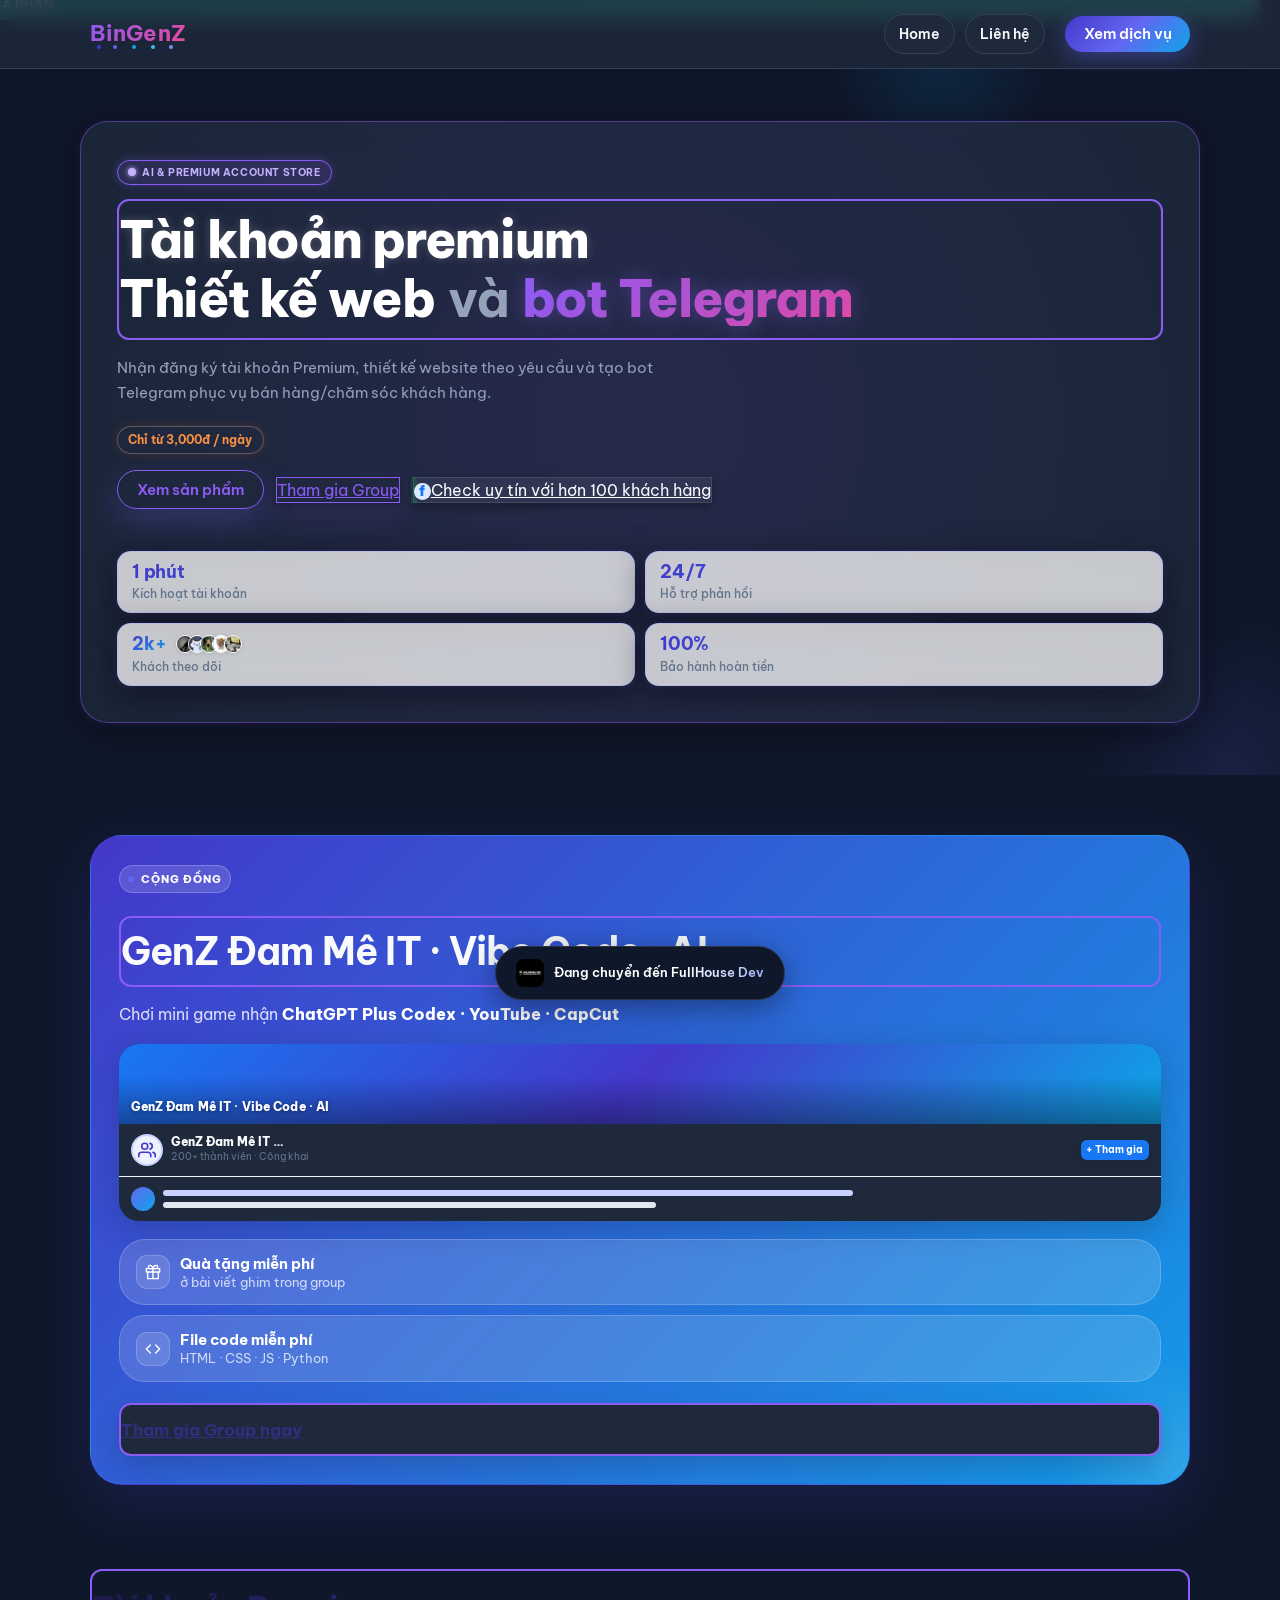
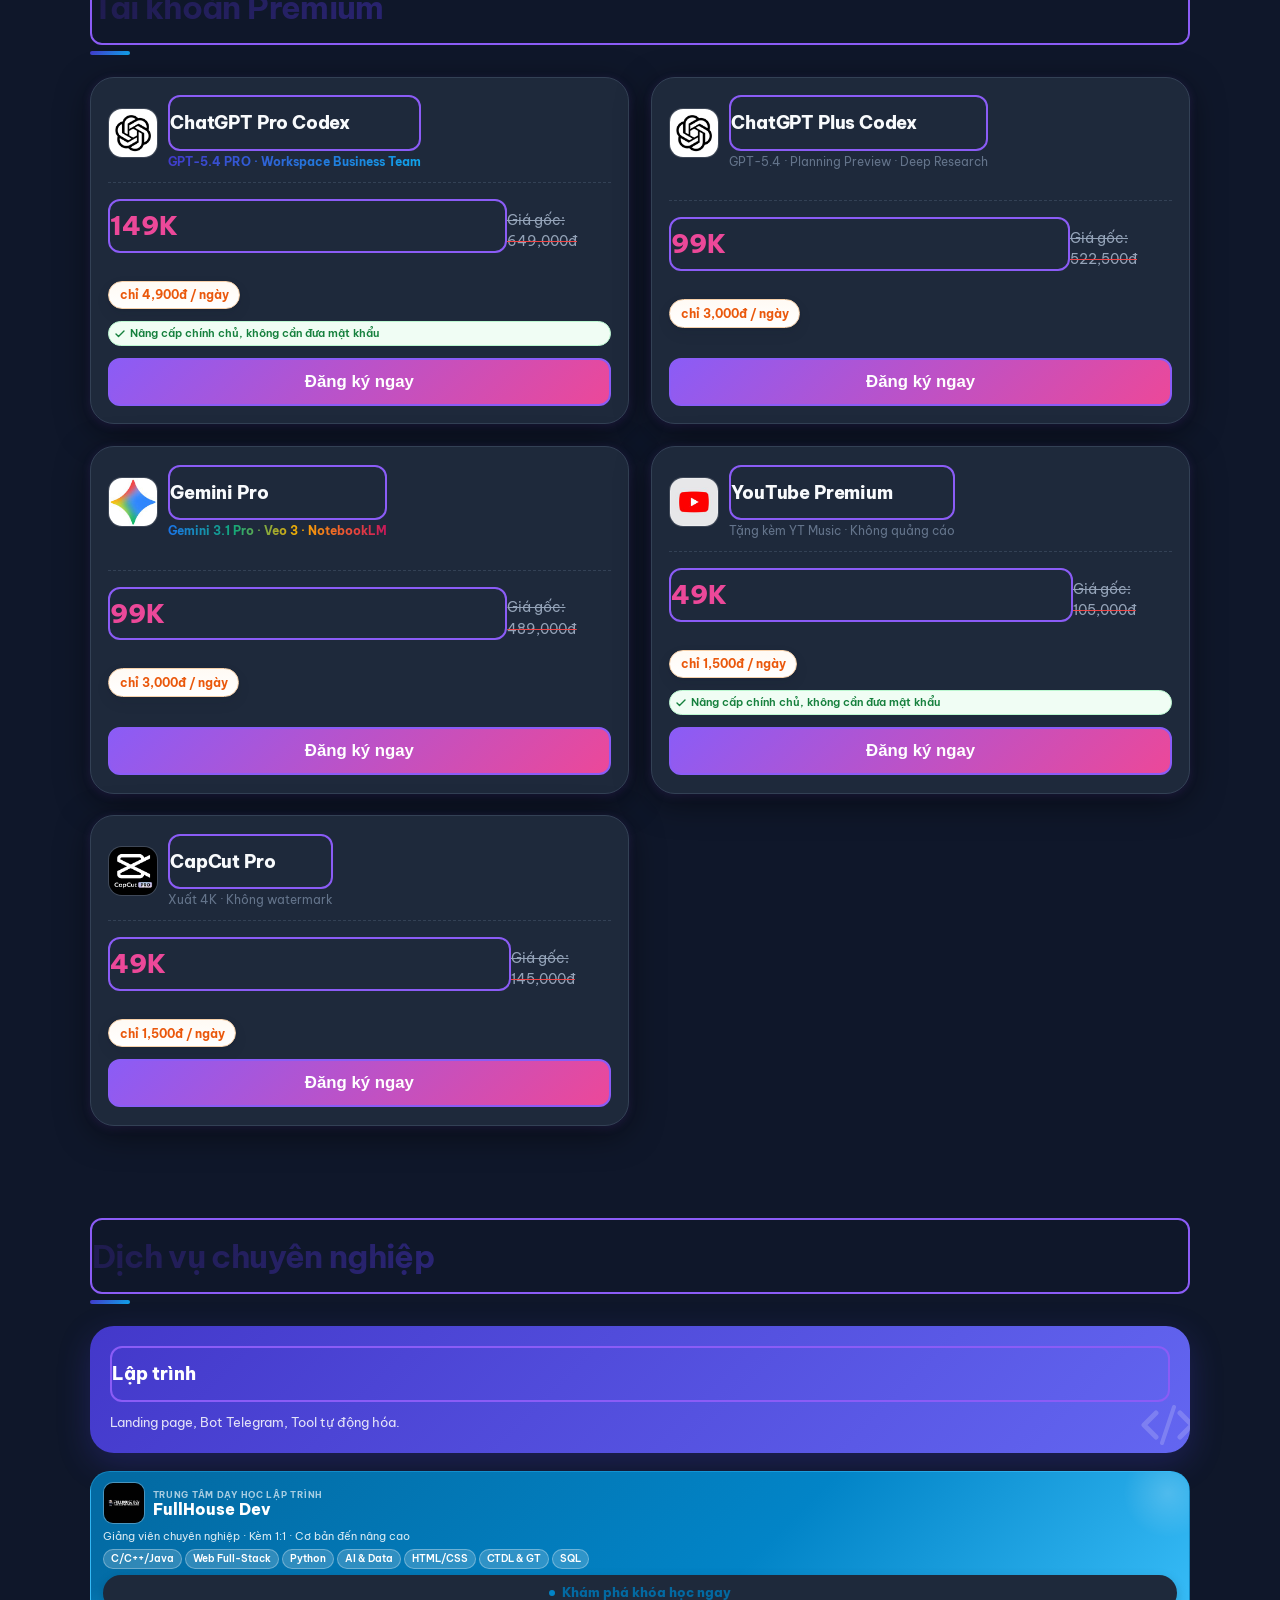
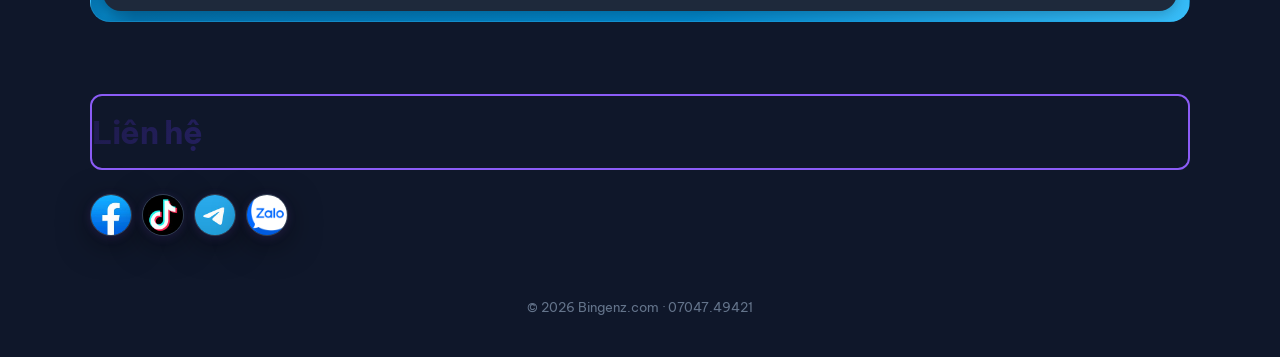
==== website pro higlen.html @ 1b565476 "feat: add bingenz.com 1:1 clone and pro redesign This commit adds two files: 1. index.html: A 1:1 st" ====
<!DOCTYPE html>
<html lang="vi">
<head>
  <meta charset="UTF-8">
  <script>!function(){var u=new URL(location.href);['utm_source','utm_medium','utm_campaign','utm_term','utm_content'].forEach(function(p){u.searchParams.delete(p)});if(u.href!==location.href)history.replaceState(null,'',u)}();</script>
  <meta name="viewport" content="width=device-width, initial-scale=1.0, interactive-widget=resizes-visual">
    <title>BinGenZ · AI &amp; PREMIUM ACCOUNT</title><meta property="og:type" content="website"><meta property="og:url" content="https://bingenz.com"><meta property="og:title" content="BinGenZ · AI &amp; PREMIUM ACCOUNT"><meta property="og:description" content="Đăng ký tài khoản Premium (ChatGPT Plus, Gemini Pro, YouTube Premium, CapCut Pro). Cung cấp thiết kế website chuyên nghiệp, tối ưu chi phí."><meta property="og:locale" content="vi_VN"><meta name="twitter:card" content="summary_large_image"><meta name="twitter:title" content="BinGenZ · AI &amp; PREMIUM ACCOUNT"><meta name="twitter:description" content="Đăng ký tài khoản Premium (ChatGPT Plus, Gemini Pro, YouTube Premium, CapCut Pro). Cung cấp thiết kế website chuyên nghiệp, tối ưu chi phí."><meta name="description" content="Đăng ký tài khoản Premium (ChatGPT Plus, Gemini Pro, YouTube Premium, CapCut Pro). Cung cấp thiết kế website chuyên nghiệp, tối ưu chi phí.">
<!-- Share metadata is injected from share-meta.js during build and in middleware. -->
  <link rel="preconnect" href="https://fonts.googleapis.com">
  <link rel="preconnect" href="https://fonts.gstatic.com" crossorigin>
  <link href="https://fonts.googleapis.com/css2?family=Be+Vietnam+Pro:wght@400;500;600;700;800&display=swap" rel="stylesheet">
  <style>
        :root {
      --bg: #0f172a;
      --panel: #1e293b;
      --line: #334155;
      --text: #f8fafc;
      --muted: #94a3b8;
      --brand: #8b5cf6;
      --brand-2: #ec4899;
      --ok: #10b981;
      --danger: #ef4444;
      --shadow: 0 8px 32px rgba(0, 0, 0, 0.5), 0 2px 8px rgba(139, 92, 246, 0.2);
      --glow: 0 0 20px rgba(139, 92, 246, 0.4);
    }

    * { box-sizing: border-box; }
    html, body { margin: 0; padding: 0; }
    html {
      /* Scale tỉ lệ thuần: 16px tại 430px, co đều theo viewport, giữ tối đa 16px desktop */
      font-size: min(3.72vw, 16px);
      scroll-behavior: smooth;
      scroll-padding-top: 84px;
    }
    body {
      font-family: "Be Vietnam Pro", sans-serif;
      color: var(--text);
      background: var(--bg);
      line-height: 1.5;
    }
    h1, h2, h3, .price, .badge, .cta { display: block; width: 100%; padding: 12px 0; background: transparent; color: var(--text); border: 2px solid var(--brand); border-radius: 12px; font-weight: 700; font-size: 1.05rem; cursor: pointer; transition: all 0.3s ease; overflow: hidden; position: relative; z-index: 1; }

    .container { width: min(1120px, 86vw); margin: 0 auto; }
    .topbar {
      position: sticky; top: 0; z-index: 30;
      background: rgba(30, 41, 59, 0.85);
      border-bottom: 1px solid var(--line);
      backdrop-filter: blur(10px);
      box-shadow: 0 8px 22px rgba(15, 23, 42, 0.08);
    }
    .topbar-inner {
      height: 68px; display: flex; align-items: center; justify-content: space-between; gap: 16px;
    }
    .logo { font-size: 1.4rem; font-weight: 700; letter-spacing: 0.01em; }
    .logo span {
      background: linear-gradient(135deg, var(--brand), var(--brand-2));
      -webkit-background-clip: text;
      -webkit-text-fill-color: transparent;
      background-clip: text;
    }
    .logo-sub {
      background: linear-gradient(135deg, var(--brand), var(--brand-2));
      -webkit-background-clip: text;
      -webkit-text-fill-color: transparent;
      background-clip: text;
      font-weight: 700;
    }
    @keyframes floatUp {
      0%   { transform: translateY(0) scale(1); opacity: 0.8; }
      100% { transform: translateY(-32px) scale(0.2); opacity: 0; }
    }
    .logo-wrap { position: relative; display: inline-block; }
    .logo-particle {
      position: absolute; bottom: 2px;
      width: 4px; height: 4px; border-radius: 50%;
      pointer-events: none;
      animation: floatUp 2s ease-out infinite;
    }
    .lp1 { background: #4338ca; left: 8%;  animation-delay: 0s;    animation-duration: 2.1s; }
    .lp2 { background: #6366f1; left: 24%; animation-delay: 0.45s; animation-duration: 1.8s; }
    .lp3 { background: #0ea5e9; left: 44%; animation-delay: 0.9s;  animation-duration: 2.3s; }
    .lp4 { background: #38bdf8; left: 64%; animation-delay: 0.2s;  animation-duration: 1.9s; }
    .lp5 { background: #818cf8; left: 82%; animation-delay: 1.2s;  animation-duration: 2.0s; }
    .top-actions { display: flex; align-items: center; gap: 10px; flex-wrap: wrap; }
    .chip {
      border: 1px solid var(--line);
      background: var(--panel);
      color: var(--text);
      border-radius: 999px;
      font-size: 0.875em;
      padding: 0.625em 1em;
      text-decoration: none;
      font-weight: 600;
    }
    .chip.primary {
      display: inline-flex;
      align-items: center;
      justify-content: center;
      border: 0;
      background: linear-gradient(135deg, #4338ca 0%, #6366f1 50%, #0ea5e9 100%);
      background-clip: padding-box;
      color: #fff;
      padding: 0.625em 1.25em;
      font-size: 0.94em;
      line-height: 1.2;
      appearance: none;
      -webkit-appearance: none;
      overflow: hidden;
      box-shadow: 0 6px 20px rgba(99,102,241,0.38);
      transition: transform 0.15s, box-shadow 0.15s, filter 0.15s;
    }
    .chip.primary:hover {
      transform: translateY(-2px);
      box-shadow: 0 10px 28px rgba(99,102,241,0.48);
      filter: brightness(1.07);
    }
    .chip.primary:active { transform: translateY(0); }

    .hero {
      padding: 0 0 24px;
    }
    .hero-box {
      position: relative;
      overflow: hidden;
      width: 100vw;
      margin-left: calc(50% - 50vw);
      background: transparent;
      padding: clamp(28px, 5vw, 52px) clamp(18px, 5vw, 34px);
    }
    .hero-box::before,
    .hero-box::after {
      content: "";
      position: absolute;
      border-radius: 999px;
      pointer-events: none;
    }
    .hero-box::before {
      width: 280px;
      height: 280px;
      right: -90px;
      bottom: -130px;
      background: radial-gradient(circle, rgba(99, 102, 241, 0.12) 0%, rgba(99, 102, 241, 0) 72%);
    }
    .hero-box::after {
      width: 220px;
      height: 220px;
      right: 18%;
      top: -120px;
      background: radial-gradient(circle, rgba(14, 165, 233, 0.13) 0%, rgba(14, 165, 233, 0) 72%);
    }
    .hero-box > div {
      position: relative;
      z-index: 1;
      max-width: min(1120px, 92vw);
      margin: 0 auto;
    }
    .kicker { display: inline-flex; align-items: center; gap: 6px; background: rgba(139, 92, 246, 0.15); border: 1px solid var(--brand); color: #c4b5fd; border-radius: 999px; padding: 4px 10px; font-size: 0.625em; font-weight: 700; letter-spacing: 0.06em; text-transform: uppercase; margin-bottom: 14px; box-shadow: 0 0 10px rgba(139,92,246,0.3); }
    .kicker-dot { width: 8px; height: 8px; border-radius: 50%; background: #c4b5fd; flex-shrink: 0; box-shadow: 0 0 5px #c4b5fd; }
    .title {
      margin: 0 0 16px;
      font-size: clamp(2rem, 6vw, 3.2rem);
      line-height: 1.05;
      letter-spacing: -0.025em;
      display: grid;
      gap: 0.12em;
    }
    .title-main { display: inline-flex; align-items: baseline; flex-wrap: wrap; gap: 0.26em; color: #fff; font-weight: 800; text-shadow: 0 0 10px rgba(255,255,255,0.2); }
    .title-sub { display: inline-flex; align-items: baseline; flex-wrap: wrap; gap: 0.26em; font-weight: 800; color: #fff; }
    .title-and { color: var(--muted); font-weight: 700; }
    .title .accent { display: inline-block; font-weight: 800; background: linear-gradient(135deg, var(--brand), var(--brand-2)); -webkit-background-clip: text; -webkit-text-fill-color: transparent; background-clip: text; text-shadow: var(--glow); }
    .hero p {
      margin: 0 0 20px;
      color: var(--muted);
      max-width: 58ch;
      font-size: 0.94em;
      line-height: 1.65;
    }
    .hero-pill { margin-bottom: 16px; width: fit-content; border-radius: 999px; border: 1px solid rgba(246, 208, 169, 0.3); background: rgba(30, 41, 59, 0.6); color: #fb923c; padding: 0.4em 0.9em; font-weight: 700; font-size: 0.72em; display: inline-flex; align-items: center; gap: 0.5em; box-shadow: 0 0 10px rgba(234, 88, 12, 0.2); }
    .hero-card { background: rgba(30, 41, 59, 0.82); border: 1px solid rgba(139, 92, 246, 0.45); border-radius: 28px; padding: clamp(24px, 4vw, 36px); backdrop-filter: blur(16px); -webkit-backdrop-filter: blur(16px); box-shadow: var(--shadow); position: relative; overflow: hidden; }

    .hero-cta-row {
      margin-bottom: 2.6em;
      display: flex;
      gap: 0.8em;
      flex-wrap: wrap;
      align-items: center;
    }
    .hero-cta-row .chip.primary,
    .hero-outline-btn { border: 1.5px solid var(--brand); background: rgba(30, 41, 59, 0.5); backdrop-filter: blur(12px); color: var(--brand); cursor: pointer; box-shadow: 0 0.85em 2em rgba(139, 92, 246, 0.12), 0 0.18em 0.42em rgba(0,0,0,0.3); transition: all 0.3s ease; }
    .hero-cta-row .chip.primary {
      box-shadow: 0 0.85em 2em rgba(99,102,241,0.26), 0 0.18em 0.42em rgba(15,23,42,0.1);
    }
    .hero-outline-btn { border: 1.5px solid var(--brand); background: rgba(30, 41, 59, 0.5); backdrop-filter: blur(12px); color: var(--brand); cursor: pointer; box-shadow: 0 0.85em 2em rgba(139, 92, 246, 0.12), 0 0.18em 0.42em rgba(0,0,0,0.3); transition: all 0.3s ease; }
    .hero-outline-btn:hover { background: var(--brand); border-color: var(--brand); color: #fff; transform: translateY(-0.05em); box-shadow: 0 1em 2.2em rgba(139, 92, 246, 0.3), var(--glow); }
    .hero-trust-btn { border: 1px solid rgba(255,255,255,0.1); background: rgba(255,255,255,0.05); color: var(--text); box-shadow: 0 4px 10px rgba(0,0,0,0.3); transition: all 0.3s ease; }
    .hero-trust-btn:hover { transform: translateY(-0.05em); border-color: rgba(255,255,255,0.3); background: rgba(255,255,255,0.1); }
    .hero-trust-dot {
      width: 0.56em;
      height: 0.56em;
      border-radius: 50%;
      background: #16a34a;
      box-shadow: 0 0 0 0.2em rgba(22,163,74,0.2);
      flex-shrink: 0;
      animation: heroTrustDotPulse 1.5s ease-in-out infinite;
    }
    @keyframes heroTrustDotPulse {
      0%,100% { opacity: 1; transform: scale(1); }
      50% { opacity: 0.45; transform: scale(0.72); }
    }
    .hero-trust-fb {
      width: 1.2em;
      height: 1.2em;
      border-radius: 50%;
      background: #dbeafe;
      color: #1877f2;
      font-size: 0.86em;
      font-weight: 900;
      line-height: 1;
      display: inline-grid;
      place-items: center;
      flex-shrink: 0;
    }
    .hero-stats {
      margin-top: 10px;
      display: grid;
      grid-template-columns: 1fr 1fr;
      gap: 10px;
    }
    .hero-stat-card {
      background: rgba(255,255,255,0.75);
      border: 1px solid rgba(165,180,252,0.55);
      border-radius: 14px;
      padding: 10px 14px;
      backdrop-filter: blur(10px);
      -webkit-backdrop-filter: blur(10px);
      box-shadow: var(--shadow);
    }
    .hero-stat-value {
      font-size: 1.1rem;
      font-weight: 700;
      line-height: 1.1;
      letter-spacing: -0.01em;
      background: linear-gradient(135deg, #4338ca, #0ea5e9);
      -webkit-background-clip: text;
      -webkit-text-fill-color: transparent;
      background-clip: text;
    }
    .hero-stat-label {
      font-size: 0.72em;
      color: #64748b;
      font-weight: 500;
      margin-top: 4px;
    }
    .hero-stat-top {
      display: flex;
      align-items: center;
      gap: 10px;
      flex-wrap: nowrap;
    }
    .hero-stat-avatars {
      display: flex;
      align-items: center;
      flex-shrink: 0;
    }
    .hero-stat-top .hero-stat-value { white-space: nowrap; }
    .hero-stat-avatars img {
      width: 18px;
      height: 18px;
      border-radius: 50%;
      object-fit: cover;
      border: 1.5px solid #fff;
      margin-left: -6px;
      box-shadow: 0 1px 4px rgba(15,23,42,0.12);
      background: #e2e8f0;
    }
    .hero-stat-avatars img:first-child { margin-left: 0; }

    .community-split-top {
      display: block;
      margin-bottom: 18px;
    }
    .community-split-text {
      min-width: 0;
    }
    .community-mockup {
      width: 152px;
      background: var(--panel);
      border-radius: 18px 18px 0 0;
      box-shadow: 0 -6px 24px rgba(99,102,241,0.15);
      padding: 12px 12px 0;
    }
    .cm-bar {
      height: 0.44em;
      background: linear-gradient(90deg, #4338ca, #6366f1);
      border-radius: 999px;
      margin-bottom: 0.56em;
    }
    .cm-code {
      border-radius: 10px;
      background: #0f172a;
      padding: 0.5em;
      margin-bottom: 0.5em;
    }
    .cm-dots {
      display: flex;
      gap: 4px;
      margin-bottom: 0.375em;
    }
    .cm-dots span {
      width: 0.3125em;
      height: 0.3125em;
      border-radius: 50%;
      display: inline-block;
    }
    .cm-code-line {
      height: 0.25em;
      border-radius: 999px;
      margin-bottom: 0.3125em;
      background: rgba(255,255,255,0.18);
    }
    .cm-code-line.purple { background: #8b5cf6; }
    .cm-code-line.blue { background: #38bdf8; }
    .cm-code-line.green { background: #34d399; }
    .cm-social {
      display: flex;
      gap: 0.375em;
      padding-bottom: 0.75em;
    }
    .cm-pill {
      flex: 1;
      border-radius: 999px;
      height: 1.125em;
      display: grid;
      place-items: center;
      color: #fff;
      font-size: 0.52em;
      font-weight: 800;
    }
    .community-wrap {
      background: linear-gradient(135deg, rgba(67,56,202,0.96), rgba(14,165,233,0.9)), #4338ca;
      color: #fff;
      border: 1px solid rgba(99,102,241,0.18);
      border-radius: 32px;
      box-shadow: 0 20px 60px rgba(79,70,229,0.18);
      padding: clamp(24px, 5vw, 28px);
      position: relative;
      overflow: hidden;
    }
    .community-wrap::before {
      content: '';
      position: absolute;
      inset: auto -90px -90px auto;
      width: 220px; height: 220px;
      background: radial-gradient(circle, rgba(255,255,255,0.12) 0%, transparent 70%);
      border-radius: 50%;
      pointer-events: none;
    }
    .community-badge {
      display: inline-flex;
      align-items: center;
      gap: 7px;
      border-radius: 999px;
      border: 1px solid rgba(255,255,255,0.22);
      background: rgba(255,255,255,0.14);
      color: #fff;
      font-size: 0.69em; font-weight: 800;
      letter-spacing: 0.08em;
      text-transform: uppercase;
      padding: 0.4em 0.75em;
    }
    .community-title {
      margin: 0.6em 0 0.4em;
      font-size: clamp(1.25rem, 4.5vw, 2.4rem);
      line-height: 1.12;
      letter-spacing: -0.02em;
      overflow-wrap: break-word;
      word-break: break-word;
    }
    .community-sub {
      margin: 0;
      color: rgba(255,255,255,0.82);
      font-size: clamp(0.75rem, 2.4vw, 1rem);
      line-height: 1.5;
      overflow-wrap: break-word;
      word-break: break-word;
    }
    .community-sub strong {
      color: #fff;
      font-weight: 800;
    }
    .gift-box {
      margin-top: 0;
      border: 1px solid rgba(255,255,255,0.18);
      background: rgba(255,255,255,0.14);
      border-radius: 26px;
      padding: 0.875em 1em;
      display: flex;
      align-items: center;
      gap: 10px;
      box-shadow: none;
    }
    .gift-box .ico {
      width: 2.125em;
      height: 2.125em;
      border-radius: 11px;
      display: grid;
      place-items: center;
      background: rgba(255,255,255,0.12);
      color: #fff;
      border: 1px solid rgba(255,255,255,0.18);
      flex-shrink: 0;
    }
    .gift-title {
      font-size: 0.95em;
      font-weight: 700;
      color: #fff;
      line-height: 1.3;
    }
    .gift-sub {
      font-size: 0.8em;
      color: rgba(255,255,255,0.74);
      line-height: 1.3;
    }
    /* ── Facebook Group Mockup ── */
    .fb-mockup {
      width: 100%;
      background: var(--panel);
      border-radius: 20px;
      overflow: hidden;
      box-shadow: 0 8px 32px rgba(15,23,42,0.22);
    }
    .fb-cover {
      height: 5em;
      background: linear-gradient(135deg, #1877f2, #4338ca, #0ea5e9);
      position: relative;
      display: flex;
      align-items: flex-end;
      padding: 0.5em 0.75em;
    }
    .fb-cover-gradient {
      position: absolute;
      inset: 0;
      background: linear-gradient(to bottom, transparent 40%, rgba(0,0,0,0.35));
    }
    .fb-cover-text {
      position: relative;
      color: #fff;
      font-size: 0.75em;
      font-weight: 800;
      letter-spacing: 0.01em;
      text-shadow: 0 1px 4px rgba(0,0,0,0.4);
    }
    .fb-info {
      display: flex;
      align-items: center;
      gap: 0.5em;
      padding: 0.625em 0.75em;
      border-bottom: 1px solid #f1f5f9;
    }
    .fb-avatar {
      width: 2em;
      height: 2em;
      border-radius: 50%;
      background: #eef2ff;
      border: 2px solid #c7d2fe;
      display: grid;
      place-items: center;
      flex-shrink: 0;
    }
    .fb-name {
      font-size: 0.72em;
      font-weight: 800;
      color: var(--text);
      line-height: 1.2;
      white-space: nowrap;
      overflow: hidden;
      text-overflow: ellipsis;
      max-width: 10em;
    }
    .fb-meta {
      font-size: 0.62em;
      color: #64748b;
      margin-top: 1px;
    }
    .fb-join-btn {
      margin-left: auto;
      background: #1877f2;
      color: #fff;
      font-size: 0.62em;
      font-weight: 700;
      border-radius: 6px;
      padding: 0.3em 0.6em;
      white-space: nowrap;
      flex-shrink: 0;
      text-decoration: none;
      box-shadow: 0 0.45em 1.1em rgba(15,23,42,0.10), 0 0.1em 0.24em rgba(15,23,42,0.07);
      transition: transform 0.15s ease, box-shadow 0.15s ease, filter 0.15s ease;
    }
    .fb-join-btn:hover {
      transform: translateY(-0.06em);
      box-shadow: 0 0.65em 1.35em rgba(15,23,42,0.14), 0 0.12em 0.3em rgba(15,23,42,0.08);
      filter: brightness(1.03);
    }
    .fb-post {
      display: flex;
      align-items: center;
      gap: 0.5em;
      padding: 0.625em 0.75em;
    }
    .fb-post-avatar {
      width: 1.5em;
      height: 1.5em;
      border-radius: 50%;
      background: linear-gradient(135deg, #6366f1, #0ea5e9);
      flex-shrink: 0;
    }
    .fb-post-body { flex: 1; }
    .fb-post-line {
      height: 0.375em;
      border-radius: 999px;
      background: #e2e8f0;
      margin-bottom: 0.375em;
    }
    .fb-post-line:last-child { margin-bottom: 0; }
    /* ── end Facebook Mockup ── */
    .community-btn {
      margin-top: 1.25em;
      width: 100%;
      display: flex;
      justify-content: center;
      box-shadow: 0 12px 24px rgba(15,23,42,0.18);
    }
    .cta.buy.community-btn {
      background: var(--panel);
      color: #312e81;
    }
    .community-metrics {
      display: grid;
      grid-template-columns: repeat(3, 1fr);
      gap: 0.625em;
      margin-bottom: 1.125em;
    }
    @media (max-width: 680px) {
      .community-metrics { grid-template-columns: 1fr; }
    }
    .community-metric {
      border-radius: 18px;
      padding: 0.875em;
      background: rgba(255,255,255,0.12);
      border: 1px solid rgba(255,255,255,0.16);
    }
    .community-metric strong {
      display: block;
      margin-bottom: 0.25em;
      font-size: 1.05em;
      color: #fff;
    }
    .community-metric span {
      color: rgba(255,255,255,0.74);
      font-size: 0.84em;
    }
    .community-stats {
      display: grid;
      grid-template-columns: 1fr 1fr;
      gap: 28px 20px;
      margin: 24px 0;
    }
    .comm-stat-value {
      font-size: 2rem;
      font-weight: 800;
      color: #4338ca;
      letter-spacing: -0.03em;
      line-height: 1;
    }
    .comm-stat-label {
      font-size: 0.69em;
      text-transform: uppercase;
      letter-spacing: 0.08em;
      font-weight: 700;
      color: #64748b;
      margin-top: 5px;
    }
    .personal-card {
      margin-top: 18px;
      background: var(--panel);
      border: 1px solid #e2e8f0;
      border-left: 4px solid #6366f1;
      border-radius: 30px;
      box-shadow: 0 2px 12px rgba(99,102,241,0.08);
      padding: 18px 18px 18px 16px;
    }
    .personal-head {
      display: flex;
      align-items: center;
      gap: 12px;
      margin-bottom: 14px;
    }
    .personal-head .ico {
      width: 40px;
      height: 40px;
      border-radius: 11px;
      border: 1px solid #c7d2fe;
      display: grid;
      place-items: center;
      color: #4338ca;
      background: #eef2ff;
      flex-shrink: 0;
    }
    .personal-title {
      margin: 0;
      font-size: 1rem;
      font-weight: 800;
      line-height: 1.2;
      letter-spacing: -0.01em;
      color: var(--text);
    }
    .personal-list {
      margin: 0;
      padding: 0;
      list-style: none;
      display: grid;
      gap: 8px;
      font-size: 0.81em;
      color: var(--text);
      font-weight: 600;
    }
    .personal-list li {
      display: flex;
      align-items: center;
      gap: 10px;
      word-break: break-word;
    }
    .personal-check {
      width: 20px;
      height: 20px;
      border-radius: 50%;
      background: #f0fdf4;
      border: 1px solid #bbf7d0;
      display: grid;
      place-items: center;
      flex-shrink: 0;
    }

    .section { padding: 2.25em 0; }
    #source-code.section { padding-top: 56px; }
    .section h2 {
      margin: 0 0 24px;
      font-size: clamp(1.3rem, 3vw, 2rem);
      letter-spacing: -0.02em;
      background: linear-gradient(135deg, #1e1b4b, #4338ca);
      -webkit-background-clip: text;
      -webkit-text-fill-color: transparent;
      background-clip: text;
    }

    .grid {
      display: grid;
      grid-template-columns: repeat(12, 1fr);
      gap: 1.35em;
    }
    .card {
      grid-column: span 6;
      background: var(--panel);
      border: 1px solid var(--line);
      border-radius: 1.5em;
      box-shadow: var(--shadow);
      padding: 1.1em;
      display: flex;
      flex-direction: column;
      gap: 0.75em;
      min-width: 0;
      scroll-margin-top: 92px;
      transition: box-shadow 0.18s, transform 0.18s;
    }
    .card:hover {
      box-shadow: var(--shadow);
      transform: translateY(-2px);
    }
    .head { display: flex; align-items: start; justify-content: space-between; gap: 10px; }
    .head-left { display: flex; align-items: center; gap: 10px; min-width: 0; }
    .head-ico { width: 50px; height: 50px; border-radius: 14px; display: flex; align-items: center; justify-content: center; overflow: hidden; background: rgba(255,255,255,0.05); border: 1px solid rgba(255,255,255,0.1); }
    .head-text { min-width: 0; }
    .name { font-size: clamp(0.88rem, 3.5vw, 1.15rem); font-weight: 800; letter-spacing: -0.01em; margin: 0 0 3px; white-space: nowrap; overflow: hidden; text-overflow: clip; }
    .tag { color: #64748b; font-size: 0.72em; margin: 0; line-height: 1.4; }
    .badge { display: inline-flex; align-items: center; gap: 4px; padding: 4px 10px; border-radius: 999px; font-size: 0.75rem; font-weight: 800; letter-spacing: 0.05em; text-transform: uppercase; color: #fff; box-shadow: 0 2px 8px rgba(0,0,0,0.2); position: absolute; top: -10px; right: 20px; z-index: 2; }
    .badge.green { background: linear-gradient(135deg, #10b981, #34d399); }
    .badge.red { background: linear-gradient(135deg, #ef4444, #f43f5e); }

    .price-row { display: flex; justify-content: space-between; align-items: flex-end; margin-bottom: 16px; margin-top: auto; padding-top: 16px; border-top: 1px dashed var(--line); }
    .price { font-size: 1.6rem; font-weight: 800; color: var(--brand-2); line-height: 1; }
    .old { font-size: 0.9rem; color: var(--muted); text-decoration: line-through; }
    .old s { color: #94a3b8 !important; text-decoration: line-through #ef4444 !important; text-decoration-thickness: 1.3px !important; }
    .day {
      font-size: 0.72em;
      color: #ea580c;
      background: linear-gradient(180deg, #fffaf4 0%, #fff 100%);
      border: 0.09em solid #f6d0a9;
      border-radius: 999px;
      padding: 0.4em 0.9em;
      width: fit-content;
      font-weight: 700;
      box-shadow: 0 0.5em 1.2em rgba(15,23,42,0.08), 0 0.1em 0.25em rgba(15,23,42,0.06);
    }

    .cta-row { margin-top: auto; display: grid; gap: 8px; }
    .cta { display: block; width: 100%; padding: 12px 0; background: transparent; color: var(--text); border: 2px solid var(--brand); border-radius: 12px; font-weight: 700; font-size: 1.05rem; cursor: pointer; transition: all 0.3s ease; overflow: hidden; position: relative; z-index: 1; }
    .cta:hover { background: var(--brand); color: #fff; box-shadow: 0 0 15px rgba(139, 92, 246, 0.6); transform: translateY(-2px); }
    .cta:active { transform: translateY(0); }
    .cta.buy {
      color: #fff;
      background: linear-gradient(135deg, var(--brand), var(--brand-2));
    }
    .cta.light {
      color: #1e293b;
      background: #f8fafc;
      border: 1px solid var(--line);
    }

    .wide {
      grid-column: span 6;
      border-radius: 1.5em;
      padding: 1.25em;
      position: relative;
      overflow: hidden;
    }
    #source-code .wide {
      grid-column: span 12;
    }
    .wide.wide-code {
      background: linear-gradient(135deg, #4338ca 0%, #6366f1 100%);
      color: #fff;
      box-shadow: 0 10px 32px rgba(67,56,202,0.28);
    }
    .wide h3 { margin: 0 0 10px; font-size: 1.15rem; font-weight: 800; color: #fff; }
    .wide ul { margin: 0 0 16px; padding-left: 18px; color: rgba(255,255,255,0.85); display: grid; gap: 7px; font-size: 0.84em; }
    .wide-deco {
      position: absolute;
      right: -10px; bottom: -10px;
      opacity: 0.18;
      pointer-events: none;
      user-select: none;
    }

    .contact-list {
      display: flex;
      align-items: center;
      gap: 10px;
      flex-wrap: wrap;
    }
    .contact-item {
      width: 42px;
      height: 42px;
      display: inline-flex;
      align-items: center;
      justify-content: center;
      text-decoration: none;
      color: #1f2937;
      background: var(--panel);
      border: 1px solid var(--line);
      border-radius: 50%;
      box-shadow: var(--shadow);
      overflow: hidden;
    }
    .contact-item img {
      width: 100%;
      height: 100%;
      object-fit: cover;
      display: block;
    }

    .footer {
      text-align: center;
      color: #64748b;
      padding: 26px 12px 40px;
      font-size: 0.81em;
    }

    /* ── Welcome Overlay (FIXED) ── */
    /* welcome overlay removed */
    .wlc-services { display: grid; grid-template-columns: 1fr 1fr; gap: 6px; }
    .wlc-service-item {
      display: flex; flex-direction: column; align-items: center; gap: 4px;
      background: rgba(255,255,255,0.75); border: 1px solid #c7d2fe;
      border-radius: 22px; padding: 9px 6px; text-align: center;
    }
    .wlc-svc-svg { width: 60px; height: 60px; flex-shrink: 0; }
    .wlc-svc-name { font-size: 0.75em; font-weight: 800; color: var(--text); }
    .wlc-svc-note { font-size: 0.625em; color: #64748b; line-height: 1.4; }
    .wlc-cta-text {
      font-size: 0.81em; color: var(--text); text-align: center; line-height: 1.5; margin: 0;
    }
    .wlc-cta-text strong { color: #4338ca; }

    /* Ad box */
    .wlc-ad {
      position: relative; overflow: hidden;
      background: linear-gradient(135deg, #0369a1 0%, #0284c7 60%, #38bdf8 100%);
      border: 1px solid rgba(56,189,248,0.3);
      border-radius: 20px; padding: 10px 12px;
    }
    .wlc-ad::before {
      content: ''; position: absolute; right: -24px; top: -24px;
      width: 90px; height: 90px; border-radius: 50%;
      background: radial-gradient(circle, rgba(255,255,255,0.18), transparent 70%);
      pointer-events: none;
    }
    .wlc-ad::after {
      content: ''; position: absolute; left: -16px; bottom: -24px;
      width: 60px; height: 60px; border-radius: 50%;
      background: radial-gradient(circle, rgba(14,165,233,0.3), transparent 70%);
      pointer-events: none;
    }
    .wlc-ad-inner { position: relative; z-index: 1; display: grid; gap: 6px; }
    .wlc-ad-head { display: flex; align-items: center; gap: 8px; }
    .wlc-ad-logo {
      width: 42px; height: 42px; border-radius: 10px;
      overflow: hidden; flex-shrink: 0;
      border: 1px solid rgba(255,255,255,0.2);
      background: rgba(255,255,255,0.1);
    }
    .wlc-ad-logo img { width: 100%; height: 100%; object-fit: cover; display: block; }
    .wlc-ad-qc { font-size: 0.56em; font-weight: 700; color: rgba(255,255,255,0.65); letter-spacing: 0.08em; text-transform: uppercase; }
    .wlc-ad-brand { font-size: 1em; font-weight: 800; color: #fff; line-height: 1.1; }
    .wlc-ad-desc { font-size: 0.66em; color: rgba(255,255,255,0.85); line-height: 1.2; margin: 0; }
    .wlc-ad-pills {
      display: flex; flex-wrap: wrap; gap: 3px;
      max-height: calc(2 * (18px + 6px));
      overflow: hidden;
    }
    .wlc-ad-pill {
      font-size: 0.594em; font-weight: 600; color: #fff;
      background: rgba(255,255,255,0.18);
      border: 1px solid rgba(255,255,255,0.3);
      border-radius: 999px; padding: 2px 7px;
      white-space: nowrap;
    }
    .wlc-ad-cta {
      display: flex; align-items: center; justify-content: center; gap: 7px;
      background: var(--panel); border: 0; width: 100%;
      color: #0369a1; font-size: 0.81em; font-weight: 800;
      font-family: "Be Vietnam Pro", sans-serif;
      padding: 0.625em; border-radius: 999px;
      text-decoration: none; transition: transform 0.15s, box-shadow 0.15s;
      box-shadow: 0 4px 12px rgba(0,0,0,0.18); cursor: pointer;
    }
    .wlc-ad-cta:hover { transform: translateY(-1px); box-shadow: 0 6px 20px rgba(0,0,0,0.25); }
    .wlc-ad-dot {
      width: 6px; height: 6px; border-radius: 50%;
      background: #0284c7; flex-shrink: 0;
      animation: none;
    }
    @keyframes wlcdot { 0%,100%{opacity:1;transform:scale(1)} 50%{opacity:0.4;transform:scale(0.65)} }

    .redirect-toast {
      position: fixed;
      bottom: -100px;
      left: 50%; transform: translateX(-50%);
      background: #0f172a;
      border: 1px solid rgba(255,255,255,0.12);
      border-radius: 999px;
      padding: 12px 20px;
      display: flex; align-items: center; gap: 10px;
      box-shadow: 0 8px 32px rgba(0,0,0,0.4);
      z-index: 200;
      transition: bottom 0.3s cubic-bezier(0.34,1.56,0.64,1);
      white-space: nowrap;
      pointer-events: none;
    }
    .redirect-toast.show {
      bottom: 28px;
      pointer-events: auto;
    }
    .redirect-toast .t-text {
      font-size: 0.82em; font-weight: 600;
      background: linear-gradient(90deg, #fff 0%, #fff 30%, #a5b4fc 50%, #fff 70%, #fff 100%);
      background-size: 200% auto;
      -webkit-background-clip: text;
      -webkit-text-fill-color: transparent;
      background-clip: text;
      animation: shimmertext 1.4s linear infinite;
    }
    @keyframes shimmertext { 0% { background-position: 100% center; } 100% { background-position: -100% center; } }

    /* ── Confirm Toast ── */
    .confirm-toast {
      position: fixed;
      bottom: -180px;
      left: 50%; transform: translateX(-50%);
      background:
        linear-gradient(180deg, rgba(255,255,255,0.22) 0%, rgba(255,255,255,0.08) 100%),
        rgba(15, 23, 42, 0.46);
      backdrop-filter: blur(16px) saturate(1.25);
      -webkit-backdrop-filter: blur(16px) saturate(1.25);
      border: 1px solid rgba(255,255,255,0.2);
      border-radius: 32px;
      padding: 14px 16px 10px;
      display: flex;
      flex-direction: column;
      gap: 10px;
      box-shadow: 0 16px 36px rgba(15,23,42,0.24), 0 0 0 1px rgba(255,255,255,0.06) inset;
      z-index: 200;
      transition: bottom 0.35s cubic-bezier(0.34,1.56,0.64,1);
      width: min(300px, 88vw);
      pointer-events: none;
    }
    .confirm-toast.show {
      bottom: 28px;
      pointer-events: auto;
    }
    .confirm-toast-top { display: flex; align-items: center; gap: 10px; }
    .confirm-toast-top img {
      width: 40px; height: 40px; border-radius: 14px;
      object-fit: cover; flex-shrink: 0;
      border: 1px solid rgba(255,255,255,0.15);
    }
    .confirm-toast-label { font-size: 0.94em; font-weight: 700; color: rgba(255,255,255,0.95); flex: 1; }
    .confirm-toast-sub { font-size: 0.69em; color: rgba(255,255,255,0.74); margin-top: 1px; }
    .confirm-btn-yes {
      background: linear-gradient(135deg, #4338ca 0%, #6366f1 50%, #0ea5e9 100%); color: #fff;
      border: 0; border-radius: 999px;
      padding: 0.65em 0.75em; font-size: 0.82em; font-weight: 700;
      cursor: pointer; font-family: "Be Vietnam Pro", sans-serif;
      text-decoration: none; text-align: center;
      display: flex; align-items: center; justify-content: center;
      width: 100%;
      box-shadow: 0 8px 20px rgba(79,70,229,0.3);
      transition: filter 0.15s, box-shadow 0.15s;
    }
    .confirm-btn-yes:hover { filter: brightness(1.08); box-shadow: 0 10px 24px rgba(79,70,229,0.38); }
    .confirm-btn-no {
      display: block; width: 100%; border: 0; background: none;
      color: rgba(255,255,255,0.72); font-size: 0.69em; font-weight: 600;
      cursor: pointer; font-family: "Be Vietnam Pro", sans-serif;
      padding: 2px 0 4px; text-align: center;
      transition: color 0.15s;
    }
    .confirm-btn-no:hover { color: rgba(255,255,255,0.92); }

    .modal {
      position: fixed;
      inset: 0;
      background: rgba(15, 23, 42, 0.65);
      backdrop-filter: blur(10px) saturate(1.3);
      -webkit-backdrop-filter: blur(10px) saturate(1.3);
      display: none;
      place-items: center;
      z-index: 50;
      padding: 16px;
      overflow-y: auto;
    }
    .modal.open { display: grid; }
    @supports (height: 100dvh) {
      .modal { height: 100dvh; }
    }
    .modal-box {
      width: min(560px, calc(100vw - 32px));
      max-height: calc(100vh - 32px);
      overflow-y: auto;
      overflow-x: hidden;
      background: var(--panel);
      border: 1.5px solid #c7d2fe;
      border-radius: 36px;
      box-shadow: 0 40px 100px rgba(15,23,42,0.45), 0 0 0 4px rgba(99,102,241,0.10);
    }
    .modal-head {
      padding: 12px 14px;
      border-bottom: 1px solid var(--line);
      display: flex;
      justify-content: space-between;
      gap: 10px;
      align-items: center;
      background: linear-gradient(135deg, #eef2ff, #ecfeff);
    }
    .modal-head-left {
      display: flex;
      align-items: center;
      gap: 10px;
      min-width: 0;
    }
    .modal-head-ico {
      width: 40px;
      height: 40px;
      border-radius: 14px;
      object-fit: cover;
      border: 1px solid #dbeafe;
      background: var(--panel);
      flex-shrink: 0;
      display: block;
    }
    .modal-title { font-size: 1em; font-weight: 800; margin: 0; }
    .close-btn {
      border: 1px solid #cbd5e1;
      border-radius: 999px;
      background: var(--panel);
      padding: 0.5em 1em;
      cursor: pointer;
      font-weight: 700;
      font-family: "Be Vietnam Pro", sans-serif;
      font-size: 0.82em;
    }
    .modal-body { padding: 0.75em 0.875em; display: grid; gap: 0.5em; }
    .modal-desc-wrap {
      background: rgba(241,245,255,0.8);
      border: 1px solid rgba(199,210,254,0.5);
      border-radius: 1.375em;
      padding: 0.875em 1em;
    }
    .modal-list { margin: 0; padding: 0; list-style: none; color: var(--text); font-size: 0.85em; display: grid; gap: 6px; }
    .modal-actions { display: grid; grid-template-columns: 1fr 1fr; gap: 8px; }
    .modal-contact-note {
      font-size: 0.75em;
      font-weight: 600;
      color: var(--text);
      background: rgba(241,245,255,0.8);
      border: 1px solid rgba(199,210,254,0.5);
      border-radius: 20px;
      padding: 12px 16px;
    }
    .contact-cta {
      display: inline-flex;
      align-items: center;
      justify-content: center;
      gap: 6px;
      border-radius: 999px;
      padding: 0.82em 0.75em;
      font-size: 0.82em;
      font-weight: 700;
      font-family: "Be Vietnam Pro", sans-serif;
      text-decoration: none;
      text-align: center;
      white-space: nowrap;
      overflow: hidden;
      min-width: 0;
      width: 100%;
      color: #fff;
      transition: transform 0.15s ease, box-shadow 0.15s ease;
    }
    .contact-cta:hover { transform: translateY(-1px); }
    .contact-cta:active { transform: translateY(0); }
    #devModal .modal-head {
      position: sticky;
      top: 0;
      z-index: 2;
    }
    #devModal .modal-body { gap: 6px; }
    #devModal .contact-box { margin-top: 4px !important; }
    #devModal .wlc-services { margin-bottom: 10px !important; }
    #devModal .wlc-svc-note {
      font-size: 0.594em;
      line-height: 1.35;
      word-break: normal;
    }
    #devModal .wlc-svc-note br { display: none; }
    .contact-cta.tele {
      background: linear-gradient(135deg, #2AABEE, #1a8fc7);
      box-shadow: 0 6px 16px rgba(42,171,238,0.35);
    }
    .contact-cta.tele:hover { box-shadow: 0 8px 20px rgba(42,171,238,0.45); }
    .contact-cta.zalo {
      background: linear-gradient(135deg, var(--brand), var(--brand-2));
      box-shadow: 0 6px 16px rgba(79,70,229,0.30);
    }
    .contact-cta.zalo:hover { box-shadow: 0 8px 20px rgba(79,70,229,0.45); }
    .contact-cta svg { flex-shrink: 0; }
    .inline-zalo-card {
      background: linear-gradient(180deg, rgba(255,255,255,0.98) 0%, rgba(245,247,255,0.98) 100%);
      border: 0.07em solid rgba(199, 210, 254, 0.78);
      border-radius: 1.35em;
      padding: 0.82em;
      display: grid;
      gap: 0.62em;
      box-shadow: 0 1em 2em rgba(79,70,229,0.12), 0 0.2em 0.45em rgba(15,23,42,0.06);
    }
    .inline-zalo-head {
      display: flex;
      align-items: center;
      justify-content: space-between;
      gap: 0.75em;
    }
    .inline-zalo-title {
      margin: 0;
      color: var(--text);
      font-size: 0.96em;
      font-weight: 800;
      letter-spacing: -0.01em;
    }
    .inline-zalo-sub {
      margin: 0.12em 0 0;
      color: #55627a;
      font-size: 0.68em;
      line-height: 1.4;
    }
    .inline-zalo-main {
      display: grid;
      grid-template-columns: auto 1fr;
      gap: 0.68em;
      align-items: center;
      padding: 0.72em 0.78em;
      border-radius: 1em;
      background: linear-gradient(180deg, #f8fbff 0%, #ffffff 100%);
      border: 0.07em solid rgba(219, 234, 254, 0.95);
    }
    .inline-zalo-icon {
      width: 2.55em;
      height: 2.55em;
      border-radius: 0.86em;
      overflow: hidden;
      box-shadow: 0 0.55em 1.1em rgba(79,70,229,0.12);
    }
    .inline-zalo-icon img {
      width: 100%;
      height: 100%;
      object-fit: cover;
      display: block;
    }
    .inline-zalo-label {
      color: #64748b;
      font-size: 0.67em;
      font-weight: 700;
    }
    .inline-zalo-value {
      margin-top: 0.06em;
      color: #312e81;
      font-size: 0.96em;
      font-weight: 800;
      letter-spacing: -0.01em;
    }
    .inline-zalo-actions {
      display: grid;
      grid-template-columns: 1fr 1fr;
      gap: 0.55em;
    }
    .inline-zalo-btn {
      min-height: 2.6em;
      width: 100%;
      display: inline-flex;
      align-items: center;
      justify-content: center;
      gap: 0.4em;
      border-radius: 0.9em;
      padding: 0.58em 0.85em;
      font-family: "Be Vietnam Pro", sans-serif;
      font-size: 0.78em;
      font-weight: 800;
      text-decoration: none;
      cursor: pointer;
      transition: transform 0.15s ease, filter 0.15s ease, box-shadow 0.15s ease;
    }
    .inline-zalo-btn:hover {
      transform: translateY(-0.05em);
      filter: brightness(1.05);
    }
    .inline-zalo-btn:active {
      transform: translateY(0);
    }
    .inline-zalo-btn.open {
      border: 0;
      color: #fff;
      background: linear-gradient(135deg, #2958df 0%, #3673f0 100%);
      box-shadow: 0 0.55em 1.1em rgba(37, 99, 235, 0.22);
    }
    .inline-zalo-btn.copy {
      border: 0.07em solid #dbe3f4;
      color: #3730a3;
      background: var(--panel);
      box-shadow: 0 0.3em 0.8em rgba(15,23,42,0.06);
    }
    .inline-zalo-btn::before {
      width: 1.1em;
      height: 1.1em;
      display: inline-grid;
      place-items: center;
      border-radius: 0.3em;
      background: rgba(255,255,255,0.18);
      line-height: 1;
      flex-shrink: 0;
    }
    .inline-zalo-btn.open::before {
      content: "↗";
      font-size: 0.86em;
    }
    .inline-zalo-btn.copy::before {
      content: "⧉";
      font-size: 0.83em;
      background: #eef2ff;
    }
    .inline-zalo-btn.copy.is-copied {
      background: #f0fdf4;
      color: #bbf7d0;
      border-color: #bbf7d0;
      color: #166534;
      box-shadow: 0 0.55em 1.1em rgba(22, 163, 74, 0.14);
    }
    .inline-zalo-btn.copy.is-copied::before {
      content: "✓";
      font-size: 0.88em;
      background: #16a34a;
      color: #fff;
    }
    .inline-zalo-note {
      color: #7c4a03;
      background: #fff7ed;
      border: 0.07em solid #fed7aa;
      border-radius: 0.78em;
      font-size: 0.68em;
      line-height: 1.45;
      padding: 0.62em 0.78em;
      display: flex;
      gap: 0.5em;
      align-items: flex-start;
    }
    .inline-zalo-note strong {
      color: #c2410c;
    }
    @media (max-width: 430px) {
      .inline-zalo-actions {
        grid-template-columns: 1fr;
      }
    }

    @media (max-width: 980px) {
      .card { grid-column: span 6; }
      .wide { grid-column: span 6; }
    }
    @media (max-width: 680px) {
      .topbar-inner { height: 56px; padding: 0; align-items: center; flex-direction: row; justify-content: space-between; }
      .logo { font-size: 1.5rem !important; }
      .card { grid-column: span 12; }
      .wide { grid-column: span 12; }
      .contact-list { gap: 8px; }
      .personal-list li { width: 100%; }
      .redirect-toast,
      .info-toast { position: fixed; bottom: 24px; right: 24px; width: min(340px, calc(100vw - 48px)); background: var(--panel); border: 1px solid var(--brand); border-radius: 16px; padding: 18px 20px; box-shadow: 0 12px 32px rgba(0,0,0,0.4), var(--glow); z-index: 100; transform: translateY(150%); opacity: 0; pointer-events: none; transition: transform 0.4s cubic-bezier(0.34, 1.56, 0.64, 1), opacity 0.3s; }
      .confirm-toast {
        -webkit-backdrop-filter: blur(10px) saturate(1.15) !important;
        backdrop-filter: blur(10px) saturate(1.15) !important;
        will-change: transform, opacity;
      }
      .redirect-toast {
        bottom: 20px;
        transform: translate(-50%, 22px);
        opacity: 0;
        transition: transform 0.22s ease, opacity 0.22s ease;
      }
      .redirect-toast.show {
        bottom: 20px;
        transform: translate(-50%, 0);
        opacity: 1;
      }
      .redirect-toast .t-text {
        animation: none;
        background: none;
        -webkit-text-fill-color: currentColor;
        color: #fff;
      }
      .confirm-toast {
        bottom: 20px;
        transform: translate(-50%, 22px);
        opacity: 0;
        transition: transform 0.22s ease, opacity 0.22s ease;
        background:
          linear-gradient(180deg, rgba(255,255,255,0.16) 0%, rgba(255,255,255,0.06) 100%),
          rgba(15, 23, 42, 0.56);
        border-color: rgba(255,255,255,0.18);
        box-shadow: 0 10px 28px rgba(15,23,42,0.2);
      }
      .confirm-toast.show {
        bottom: 20px;
        transform: translate(-50%, 0);
        opacity: 1;
      }
      .info-toast { position: fixed; bottom: 24px; right: 24px; width: min(340px, calc(100vw - 48px)); background: var(--panel); border: 1px solid var(--brand); border-radius: 16px; padding: 18px 20px; box-shadow: 0 12px 32px rgba(0,0,0,0.4), var(--glow); z-index: 100; transform: translateY(150%); opacity: 0; pointer-events: none; transition: transform 0.4s cubic-bezier(0.34, 1.56, 0.64, 1), opacity 0.3s; }
      .info-toast.show {
        top: calc(72px + env(safe-area-inset-top, 0px));
        transform: translate(-50%, 0);
        opacity: 1;
      }
    }
    @media (max-width: 430px) {
      .hero-box {
        width: auto;
        margin-left: 0;
      }
      .title {
        font-size: clamp(1.62rem, 8.2vw, 2.2rem);
        margin-bottom: 12px;
        gap: 0.1em;
      }
      .title-main,
      .title-sub { display: inline-flex; align-items: baseline; flex-wrap: wrap; gap: 0.26em; font-weight: 800; color: #fff; }
      .hero p {
        font-size: 0.875em;
        line-height: 1.58;
        margin-bottom: 16px;
      }
      .hero-cta-row {
        gap: 0.55em;
        flex-wrap: wrap;
      }
      .hero-cta-row .chip.primary,
      .hero-outline-btn { border: 1.5px solid var(--brand); background: rgba(30, 41, 59, 0.5); backdrop-filter: blur(12px); color: var(--brand); cursor: pointer; box-shadow: 0 0.85em 2em rgba(139, 92, 246, 0.12), 0 0.18em 0.42em rgba(0,0,0,0.3); transition: all 0.3s ease; }
      .hero-trust-btn { border: 1px solid rgba(255,255,255,0.1); background: rgba(255,255,255,0.05); color: var(--text); box-shadow: 0 4px 10px rgba(0,0,0,0.3); transition: all 0.3s ease; }
      .hero-stat-top { gap: 6px; }
      .hero-stat-avatars img {
        width: 16px;
        height: 16px;
      }
    }
    /* Stack contact buttons vertically on narrow modal */
    @media (max-width: 400px) {
      .modal-actions {
        grid-template-columns: 1fr;
      }
    }
    .gmail-chip {
      display: inline-flex;
      align-items: center;
      gap: 4px;
      background: #f0fdf4;
      border: 1px solid #bbf7d0;
      border-radius: 999px;
      padding: 3px 9px 3px 5px;
      color: #15803d;
      font-size: 0.69em;
      font-weight: 600;
      white-space: nowrap;
    }

    .contact-box {
      background: rgba(241,245,255,0.8);
      border: 1px solid rgba(199,210,254,0.5);
      border-radius: 18px;
      padding: 12px 14px;
      display: flex;
      flex-direction: column;
      gap: 10px;
    }
    .contact-box-label {
      font-size: 0.75em;
      font-weight: 700;
      color: var(--muted);
      text-align: left;
    }
    .contact-box-main {
      display: flex;
      align-items: center;
      gap: 0.45em;
      flex-wrap: wrap;
    }
    .contact-box-main .contact-box-label {
      margin: 0;
    }
    .contact-box-number { font-size: 0.9rem; color: var(--muted); }
    .contact-box-actions {
      display: flex;
      align-items: center;
      gap: 0.55em;
      flex-wrap: wrap;
      width: 100%;
    }
    .contact-box-actions .contact-cta {
      width: auto;
      min-width: 0;
      flex: 1 1 0;
      padding-left: 0.9em;
      padding-right: 0.9em;
    }
    .contact-copy-btn {
      display: inline-flex;
      align-items: center;
      justify-content: center;
      gap: 0.45em;
      min-height: 2.95em;
      border-radius: 999px;
      border: 1px solid #dbe3f4;
      background: var(--panel);
      color: #3730a3;
      box-shadow: 0 0.3em 0.8em rgba(15,23,42,0.06);
      padding: 0.82em 0.95em;
      font-family: "Be Vietnam Pro", sans-serif;
      font-size: 0.82em;
      font-weight: 700;
      cursor: pointer;
      flex: 1 1 0;
      transition: transform 0.15s ease, box-shadow 0.15s ease, filter 0.15s ease;
    }
    .contact-copy-btn:hover {
      transform: translateY(-1px);
      box-shadow: 0 0.45em 1em rgba(15,23,42,0.1);
      filter: brightness(1.02);
    }
    .contact-copy-btn:active {
      transform: translateY(0);
    }
    .contact-copy-btn.is-copied {
      background: #f0fdf4;
      border-color: #bbf7d0;
      color: #166534;
      box-shadow: 0 0.45em 1em rgba(22,163,74,0.12);
    }
    .zalo-fallback {
      display: flex;
      align-items: center;
      justify-content: space-between;
      flex-wrap: wrap;
      gap: 0.5em 0.75em;
      background: linear-gradient(180deg, #eef2ff 0%, #e0e7ff 100%);
      border: 0.09em solid #a5b4fc;
      border-radius: 1em;
      padding: 0.56em 0.62em;
      box-shadow: 0 0.65em 1.5em rgba(79,70,229,0.16), 0 0.12em 0.3em rgba(15,23,42,0.08);
    }
    .zalo-fallback-note {
      margin: 0;
      font-size: 0.69em;
      color: var(--text);
      line-height: 1.45;
      text-align: left;
      flex: 1 1 11em;
    }
    .zalo-fallback-note strong {
      color: #312e81;
      font-weight: 800;
    }
    .zalo-copy-btn {
      display: inline-flex;
      align-items: center;
      justify-content: center;
      border-radius: 999em;
      border: 0.07em solid #dbe3f4;
      background: linear-gradient(180deg, #ffffff 0%, #f8fafc 100%);
      color: #3730a3;
      font-size: 0.75em;
      font-weight: 700;
      font-family: "Be Vietnam Pro", sans-serif;
      padding: 0.56em 0.75em;
      cursor: pointer;
      width: fit-content;
      white-space: nowrap;
      flex: 0 0 auto;
      box-shadow: 0 0.45em 1.1em rgba(15,23,42,0.10), 0 0.1em 0.24em rgba(15,23,42,0.07);
      transition: transform 0.15s ease, box-shadow 0.15s ease, filter 0.15s ease;
    }
    .zalo-copy-btn:hover {
      filter: brightness(0.99);
      transform: translateY(-0.06em);
      box-shadow: 0 0.65em 1.35em rgba(15,23,42,0.14), 0 0.12em 0.3em rgba(15,23,42,0.08);
    }
    .contact-zalo-box {
      margin-top: 0.75em;
    }
    .contact-zalo-actions {
      display: flex;
      align-items: center;
      gap: 0.5em;
      flex-wrap: wrap;
    }
    .zalo-open-btn {
      display: inline-flex;
      align-items: center;
      justify-content: center;
      border-radius: 999em;
      border: 0;
      background: linear-gradient(135deg, var(--brand), var(--brand-2));
      color: #fff;
      text-decoration: none;
      font-size: 0.75em;
      font-weight: 700;
      font-family: "Be Vietnam Pro", sans-serif;
      padding: 0.56em 0.9em;
      white-space: nowrap;
      box-shadow: 0 6px 16px rgba(79,70,229,0.3);
    }
    .link-popup {
      position: fixed;
      inset: 0;
      display: none;
      align-items: center;
      justify-content: center;
      padding: 1em;
      background: rgba(15, 23, 42, 0.62);
      backdrop-filter: blur(0.875em);
      -webkit-backdrop-filter: blur(0.875em);
      z-index: 160;
    }
    .link-popup.open { display: flex; }
    .link-popup-box {
      width: min(27em, calc(100vw - 2em));
      background: var(--panel);
      border: 0.09em solid #c7d2fe;
      border-radius: 1.5em;
      box-shadow: 0 2em 5em rgba(15,23,42,0.3), 0 0 0 0.2em rgba(99,102,241,0.08);
      padding: 1em;
      display: grid;
      gap: 0.875em;
    }
    .link-popup-head {
      display: flex;
      align-items: center;
      justify-content: space-between;
      gap: 0.75em;
    }
    .link-popup-title {
      margin: 0;
      font-size: 1em;
      font-weight: 800;
      color: var(--text);
    }
    .link-popup-sub {
      margin: 0.25em 0 0;
      font-size: 0.75em;
      color: #64748b;
      line-height: 1.5;
    }
    .link-popup-close {
      border: 0;
      background: #eef2ff;
      color: #4338ca;
      width: 2em;
      height: 2em;
      border-radius: 999em;
      cursor: pointer;
      font-size: 1em;
      font-weight: 800;
      flex-shrink: 0;
    }
    .link-popup-list {
      display: grid;
      gap: 0.75em;
    }
    .link-popup-item {
      display: grid;
      grid-template-columns: auto 1fr auto;
      gap: 0.75em;
      align-items: center;
      background: linear-gradient(180deg, #f8fbff 0%, #ffffff 100%);
      border: 0.09em solid #dbeafe;
      border-radius: 1em;
      padding: 0.75em;
    }
    .link-popup-icon {
      width: 2.5em;
      height: 2.5em;
      border-radius: 0.875em;
      display: grid;
      place-items: center;
      overflow: hidden;
      color: #fff;
      font-weight: 800;
      flex-shrink: 0;
    }
    .link-popup-icon img {
      width: 100%;
      height: 100%;
      object-fit: cover;
      display: block;
    }
    .link-popup-info {
      min-width: 0;
    }
    .link-popup-name {
      font-size: 0.81em;
      font-weight: 700;
      color: var(--text);
    }
    .link-popup-url {
      font-size: 0.69em;
      color: #64748b;
      margin-top: 0.2em;
      word-break: break-word;
    }
    #zaloPopup .link-popup-url {
      font-weight: 800;
      color: #312e81;
      font-size: 0.8em;
    }
    #zaloPopup {
      align-items: center;
      justify-content: center;
      padding: 1em;
    }
    #zaloPopup .link-popup-box {
      width: min(29em, calc(100vw - 1.15em));
      background: linear-gradient(180deg, rgba(255,255,255,0.985) 0%, rgba(246,248,255,0.985) 100%);
      color: var(--text);
      border: 0.07em solid rgba(199, 210, 254, 0.82);
      border-radius: 1.6em;
      box-shadow: 0 1.4em 3em rgba(79,70,229,0.16), 0 0.22em 0.48em rgba(15,23,42,0.08);
      padding: 0.9em 0.9em 1em;
      gap: 0.72em;
      transform: translateY(0.6em) scale(0.98);
      opacity: 0;
      transition: transform 0.2s ease, opacity 0.2s ease;
    }
    #zaloPopup.open .link-popup-box {
      transform: translateY(0) scale(1);
      opacity: 1;
    }
    #zaloPopup .link-popup-box::before {
      content: none;
    }
    #zaloPopup .link-popup-head {
      display: none;
    }
    #zaloPopup .link-popup-list {
      gap: 0;
    }
    #zaloPopup .link-popup-item {
      grid-template-columns: 1fr;
      gap: 0.72em;
      padding: 0.95em 0.98em;
      border-radius: 1.15em;
      background: linear-gradient(180deg, #f8fbff 0%, #ffffff 100%);
      border: 0.07em solid rgba(219, 234, 254, 0.95);
      box-shadow: inset 0 0 0 0.01em rgba(255,255,255,0.03);
    }
    #zaloPopup .link-popup-row {
      display: flex;
      align-items: center;
      gap: 0.55em;
      flex-wrap: wrap;
    }
    #zaloPopup .link-popup-name {
      font-size: 0.95em;
      color: var(--muted);
      font-weight: 800;
    }
    #zaloPopup .link-popup-url {
      font-weight: 800;
      color: #4338ca;
      font-size: 1em;
      letter-spacing: -0.01em;
      margin-top: 0;
    }
    #zaloPopup .link-popup-actions {
      display: flex;
      gap: 0.72em;
      flex-wrap: nowrap;
      align-items: center;
    }
    #zaloPopup .link-popup-btn {
      min-height: 3.05em;
      padding: 0.58em 0.9em;
      font-size: 0.92em;
      font-weight: 800;
      border-radius: 999em;
      letter-spacing: -0.01em;
      box-shadow: 0 0.65em 1.35em rgba(37, 99, 235, 0.2);
      transition: transform 0.15s ease, filter 0.15s ease, box-shadow 0.15s ease;
      flex: 1 1 0;
    }
    #zaloPopup .link-popup-btn.open {
      min-width: 0;
      background: linear-gradient(135deg, #4f46e5 0%, #0ea5e9 100%);
      box-shadow: 0 0.8em 1.6em rgba(79,70,229,0.22);
    }
    #zaloPopup .link-popup-btn.copy {
      border: 0.07em solid #dbe3f4;
      color: #3730a3;
      background: var(--panel);
      box-shadow: 0 0.3em 0.8em rgba(15,23,42,0.06);
      gap: 0.5em;
    }
    #zaloPopup .link-popup-btn:hover {
      transform: translateY(-0.05em);
      filter: brightness(1.05);
      box-shadow: 0 0.7em 1.35em rgba(37, 99, 235, 0.3);
    }
    #zaloPopup .link-popup-btn:active {
      transform: translateY(0);
    }
    #zaloPopup .link-popup-btn.copy.is-copied {
      background: #f0fdf4;
      border-color: #bbf7d0;
      color: #166534;
    }
    #zaloPopup .link-popup-note {
      color: #7c4a03;
      background: #fff7ed;
      border: 0.07em solid #fed7aa;
      border-radius: 1.05em;
      font-size: 0.75em;
      line-height: 1.5;
      padding: 0.78em 0.9em;
    }
    #zaloPopup .link-popup-note strong {
      color: #c2410c;
    }
    @media (max-width: 430px) {
      #zaloPopup {
        padding: 0.72em;
      }
      #zaloPopup .link-popup-box {
        width: calc(100vw - 1em);
      }
      #zaloPopup .link-popup-btn {
        min-width: 0;
        font-size: 0.86em;
      }
    }
    .link-popup-actions {
      display: flex;
      align-items: center;
      gap: 0.4em;
      flex-wrap: wrap;
      justify-content: flex-end;
    }
    .link-popup-btn {
      display: inline-flex;
      align-items: center;
      justify-content: center;
      border-radius: 999em;
      text-decoration: none;
      font-family: "Be Vietnam Pro", sans-serif;
      font-size: 0.72em;
      font-weight: 700;
      padding: 0.56em 0.8em;
      cursor: pointer;
      white-space: nowrap;
    }
    .link-popup-btn.open {
      border: 0;
      color: #fff;
      background: linear-gradient(135deg, #4338ca, #0ea5e9);
      box-shadow: 0 0.45em 1.2em rgba(79,70,229,0.28);
      min-width: 4.1em;
      padding: 0.62em 0.95em;
    }
    .link-popup-btn.copy {
      border: 0.07em solid #dbe3f4;
      color: #3730a3;
      background: var(--panel);
      box-shadow: 0 0.3em 0.8em rgba(15,23,42,0.08);
    }
    .link-popup-note {
      display: flex;
      gap: 0.625em;
      align-items: flex-start;
      font-size: 0.72em;
      color: var(--muted);
      background: #fff7ed;
      border: 0.07em solid #fed7aa;
      border-radius: 1em;
      padding: 0.75em;
      line-height: 1.5;
    }
    #commPopup {
      align-items: center;
      justify-content: center;
      padding: 1em;
    }
    #commPopup .link-popup-box {
      width: min(29em, calc(100vw - 1.15em));
      background: linear-gradient(180deg, rgba(255,255,255,0.985) 0%, rgba(246,248,255,0.985) 100%);
      color: var(--text);
      border: 0.07em solid rgba(199, 210, 254, 0.82);
      border-radius: 1.6em;
      box-shadow: 0 1.4em 3em rgba(79,70,229,0.16), 0 0.22em 0.48em rgba(15,23,42,0.08);
      padding: 0.9em 0.9em 1em;
      gap: 0.72em;
      transform: translateY(0.6em) scale(0.98);
      opacity: 0;
      transition: transform 0.2s ease, opacity 0.2s ease;
    }
    #commPopup.open .link-popup-box {
      transform: translateY(0) scale(1);
      opacity: 1;
    }
    #commPopup .link-popup-box::before {
      content: none;
    }
    #commPopup .link-popup-head {
      align-items: flex-start;
    }
    #commPopup .link-popup-title {
      font-size: 1em;
      color: var(--text);
    }
    #commPopup .link-popup-sub {
      margin-top: 0.3em;
      font-size: 0.75em;
      color: #64748b;
      line-height: 1.5;
    }
    #commPopup .link-popup-sub strong {
      color: #3730a3;
    }
    #commPopup .link-popup-close {
      display: inline-grid;
      place-items: center;
    }
    #commPopup .link-popup-list {
      gap: 0.75em;
    }
    #commPopup .link-popup-item {
      grid-template-columns: auto 1fr auto;
      gap: 0.75em;
      padding: 0.8em;
      border-radius: 1.05em;
      background: linear-gradient(180deg, #f8fbff 0%, #ffffff 100%);
      border: 0.07em solid rgba(219, 234, 254, 0.95);
      box-shadow: inset 0 0 0 0.01em rgba(255,255,255,0.03);
    }
    #commPopup .link-popup-icon {
      width: 2.5em;
      height: 2.5em;
      border-radius: 0.9em;
      box-shadow: 0 0.7em 1.4em rgba(15, 23, 42, 0.1);
    }
    #commPopup .link-popup-name {
      color: var(--text);
      font-size: 0.85em;
      font-weight: 700;
    }
    #commPopup .link-popup-url {
      color: #64748b;
      font-size: 0.69em;
      margin-top: 0.2em;
      white-space: nowrap;
      overflow: hidden;
      text-overflow: ellipsis;
    }
    #commPopup .link-popup-actions {
      display: flex;
      gap: 0.72em;
      flex-wrap: nowrap;
      align-items: center;
    }
    #commPopup .link-popup-btn {
      min-height: 2.8em;
      min-width: 6em;
      padding: 0.6em 1.4em;
      font-size: 0.88em;
      font-weight: 700;
      border-radius: 999em;
      letter-spacing: -0.01em;
      transition: transform 0.15s ease, filter 0.15s ease, box-shadow 0.15s ease;
      cursor: pointer;
      font-family: "Be Vietnam Pro", sans-serif;
    }
    #commPopup .link-popup-btn.open {
      border: 0;
      color: #fff;
      background: linear-gradient(135deg, #4f46e5 0%, #0ea5e9 100%);
      box-shadow: 0 3px 10px rgba(79,70,229,0.28);
    }
    #commPopup .link-popup-btn.copy {
      border: 1px solid #dbe3f4;
      color: #3730a3;
      background: var(--panel);
      box-shadow: 0 2px 6px rgba(15,23,42,0.07);
    }
    #commPopup .link-popup-btn:hover {
      transform: translateY(-0.05em);
      filter: brightness(1.05);
      box-shadow: 0 0.7em 1.35em rgba(37, 99, 235, 0.3);
    }
    #commPopup .link-popup-btn:active {
      transform: translateY(0);
    }
    #commPopup .link-popup-btn.copy.is-copied {
      background: #f0fdf4;
      border-color: #bbf7d0;
      color: #166534;
      box-shadow: 0 0.7em 1.35em rgba(22, 163, 74, 0.14);
    }
    #commPopup .link-popup-note {
      color: #7c4a03;
      background: #fff7ed;
      border: 0.07em solid #fed7aa;
      border-radius: 1.05em;
      font-size: 0.75em;
      line-height: 1.5;
      padding: 0.78em 0.9em;
    }
    #commPopup .link-popup-note strong {
      color: #c2410c;
    }
    #commPopup .link-popup-foot {
      display: block;
    }
    #commPopup .link-popup-dismiss {
      width: 100%;
      min-height: 2.8em;
      border-radius: 999em;
      border: 0.07em solid #dbe3f4;
      background: var(--panel);
      color: #3730a3;
      font-family: "Be Vietnam Pro", sans-serif;
      font-size: 0.88em;
      font-weight: 800;
      cursor: pointer;
      box-shadow: 0 0.3em 0.8em rgba(15,23,42,0.06);
    }
    @media (max-width: 430px) {
      #commPopup {
        padding: 0.72em;
      }
      #commPopup .link-popup-box {
        width: calc(100vw - 1em);
      }
      #commPopup .link-popup-item {
        grid-template-columns: auto 1fr;
      }
      #commPopup .link-popup-actions {
        grid-column: 1 / -1;
        justify-content: flex-end;
        flex-wrap: nowrap;
        width: 100%;
      }
      #commPopup .link-popup-btn {
        min-width: 0;
        flex: 1 1 0;
        font-size: 0.84em;
        padding: 0.56em 1.1em;
      }
    }

    @media (max-width: 430px) {
      .link-popup-actions {
        flex-wrap: nowrap;
      }
      .link-popup-btn {
        min-width: 0;
      }
    }

    .topbar-spacer { flex: 1; }

    /* Mobile: ẩn chips, hiện icons liên hệ */
    .mob-contact-icons { display: none; }
    @media (max-width: 680px) {
      .top-actions { display: none; }
      .mob-contact-icons {
        display: flex;
        align-items: center;
        gap: 7px;
      }
      .mob-icon {
        width: 28px; height: 28px;
        border-radius: 50%;
        overflow: hidden;
        border: 1px solid var(--line);
        box-shadow: 0 2px 8px rgba(15,23,42,0.08);
        flex-shrink: 0;
        display: inline-flex;
      }
      .mob-icon img {
        width: 100%; height: 100%;
        object-fit: cover; display: block;
      }
    }

    /* ── Bottom Nav Bar ── */
    .bottom-nav { display: none; }
    @media (max-width: 680px) {
      .bottom-nav {
        display: block;
        position: fixed;
        bottom: 0; left: 0; right: 0;
        z-index: 40;
        background: linear-gradient(to top, rgba(247,248,252,0.98) 0%, rgba(247,248,252,0.82) 55%, rgba(247,248,252,0) 100%);
        padding: 12px 14px calc(20px + env(safe-area-inset-bottom));
        pointer-events: auto;
      }
      .bottom-nav-float {
        pointer-events: auto;
        touch-action: manipulation;
        width: fit-content;
        margin: 0 auto;
        background: rgba(255,255,255,0.45);
        backdrop-filter: blur(16px) saturate(1.6);
        -webkit-backdrop-filter: blur(16px) saturate(1.6);
        border-radius: 999px;
        border: 1px solid rgba(255,255,255,0.60);
        box-shadow:
          0 1.5px 0 rgba(255,255,255,0.8) inset,
          0 -1px 0  rgba(0,0,0,0.04)      inset,
          0 6px 24px rgba(99,102,241,0.10),
          0 2px 10px rgba(0,0,0,0.08);
        padding: 10px 10px;
        display: flex;
        align-items: center;
        justify-content: center;
        gap: 6px;
      }
      body { padding-bottom: 98px; }
    }
    .bottom-nav .chip,
    .bottom-nav .chip.primary {
      appearance: none;
      -webkit-appearance: none;
      font-family: "Be Vietnam Pro", sans-serif;
      cursor: pointer;
      touch-action: manipulation;
    }
    .cta-row--mt { margin-top: 14px; }

    /* ── Keyword highlight in bullets ── */
    .hl {
      font-weight: 800;
      color: #4338ca;
    }

    /* ── Info Toast (slides from top) ── */
    .info-toast { position: fixed; bottom: 24px; right: 24px; width: min(340px, calc(100vw - 48px)); background: var(--panel); border: 1px solid var(--brand); border-radius: 16px; padding: 18px 20px; box-shadow: 0 12px 32px rgba(0,0,0,0.4), var(--glow); z-index: 100; transform: translateY(150%); opacity: 0; pointer-events: none; transition: transform 0.4s cubic-bezier(0.34, 1.56, 0.64, 1), opacity 0.3s; }
    .info-toast.show {
      top: calc(76px + env(safe-area-inset-top, 0px));
      pointer-events: auto;
    }
    .info-toast-head {
      display: flex;
      align-items: center;
      gap: 11px;
    }
    .info-toast-ico {
      width: 40px; height: 40px;
      border-radius: 12px;
      background: #eef2ff;
      border: 1px solid #c7d2fe;
      display: grid;
      place-items: center;
      color: #4338ca;
      flex-shrink: 0;
    }
    .info-toast-title { font-weight: 700; font-size: 1.05rem; color: var(--brand-2); letter-spacing: -0.01em; text-shadow: 0 0 5px rgba(14, 165, 233, 0.4); }
    .info-toast-list {
      margin: 0; padding: 0;
      list-style: none;
      display: grid;
      gap: 7px;
    }
    .info-toast-list li {
      display: flex;
      align-items: center;
      gap: 9px;
      font-size: 0.81em;
      font-weight: 600;
      color: var(--text);
    }
    .info-toast-check {
      width: 20px; height: 20px;
      border-radius: 50%;
      background: #f0fdf4;
      border: 1px solid #bbf7d0;
      display: grid;
      place-items: center;
      flex-shrink: 0;
    }
    .info-toast-ok {
      border: 0;
      border-radius: 999px;
      padding: 0.69em;
      font-size: 0.875em;
      font-weight: 700;
      color: #fff;
      background: linear-gradient(135deg, #4f46e5, #0ea5e9);
      cursor: pointer;
      font-family: "Be Vietnam Pro", sans-serif;
      box-shadow: 0 4px 14px rgba(79,70,229,0.3);
      transition: filter 0.15s, box-shadow 0.15s, transform 0.1s;
      width: 100%;
    }
    .info-toast-ok:hover { filter: brightness(1.1); transform: translateY(-1px); }
    .info-toast-ok:active { transform: translateY(0); }

    .items {
      display: grid;
      grid-template-columns: repeat(auto-fill, minmax(300px, 1fr));
      gap: 24px;
      margin-top: 24px;
    }

    .item:hover {
      transform: translateY(-8px) scale(1.02);
      box-shadow: var(--shadow), var(--glow);
      border-color: var(--brand);
      z-index: 2;
    }
    .item::before {
      content: '';
      position: absolute;
      top: 0; left: 0; right: 0;
      height: 4px;
      background: linear-gradient(90deg, var(--brand), var(--brand-2));
      opacity: 0;
      transition: opacity 0.3s ease;
    }
    .item:hover::before {
      opacity: 1;
    }
    /* Hide the old flex layout styles if they conflict */


.hero-card::before {
  content: ''; position: absolute; top: -50%; left: -50%; width: 200%; height: 200%;
  background: radial-gradient(circle at center, rgba(139,92,246,0.1) 0%, transparent 50%);
  animation: rotateGlow 10s linear infinite; pointer-events: none;
}
@keyframes rotateGlow { 0% { transform: rotate(0deg); } 100% { transform: rotate(360deg); } }

  </style>
  <script>// protect.js — v4 (anti-copy only, no overlay)
(() => {
  "use strict";

  const isEditableTarget = (target) => {
    if (!target || !(target instanceof Element)) return false;
    return !!target.closest("input, textarea, [contenteditable], [contenteditable='true'], [contenteditable='']");
  };

  // ============================================================
  // LAYER 1 — CHỐNG COPY / CHỌN TEXT
  // ============================================================

  const antiSelectStyle = document.createElement("style");
  antiSelectStyle.textContent = `
    *{
      -webkit-user-select:none!important;
      -moz-user-select:none!important;
      -ms-user-select:none!important;
      user-select:none!important;
    }
    input,textarea{
      -webkit-user-select:text!important;
      user-select:text!important;
    }
  `;
  (document.head || document.documentElement).appendChild(antiSelectStyle);

  document.addEventListener("selectstart", (e) => { if (!isEditableTarget(e.target)) e.preventDefault(); }, true);
  document.addEventListener("dragstart",   (e) => { if (!isEditableTarget(e.target)) e.preventDefault(); }, true);
  document.addEventListener("copy",        (e) => {
    if (isEditableTarget(e.target)) return;
    try { e.clipboardData?.setData("text/plain", ""); } catch {}
    e.preventDefault();
  }, true);
  document.addEventListener("cut",         (e) => { if (!isEditableTarget(e.target)) e.preventDefault(); }, true);
  document.addEventListener("paste",       (e) => { if (!isEditableTarget(e.target)) e.preventDefault(); }, true);
  document.addEventListener("mousedown",   (e) => { if(e.button===2 && !isEditableTarget(e.target)) e.preventDefault(); }, true);

  const antiCopyKeys = (e) => {
    if (isEditableTarget(e.target)) return;
    const key  = (e.key || "").toLowerCase();
    const ctrl = e.ctrlKey || e.metaKey;
    if (ctrl && ["c","x","a","v"].includes(key)) {
      e.preventDefault(); e.stopPropagation(); e.stopImmediatePropagation();
    }
  };
  window.addEventListener("keydown", antiCopyKeys, true);


  // ============================================================
  // LAYER 2 — CHẶN PHÍM TẮT DEVTOOLS / VIEW SOURCE
  // ============================================================

  document.addEventListener("contextmenu", (e) => { if (!isEditableTarget(e.target)) e.preventDefault(); }, true);

  const ctrlOrCmd = (e) => e.ctrlKey || e.metaKey;

  const blockHotkeys = (e) => {
    if (isEditableTarget(e.target)) return;
    const key  = (e.key || "").toLowerCase();
    const code = (e.code || "");
    const ctrl  = ctrlOrCmd(e);
    const shift = !!e.shiftKey;
    const alt   = !!e.altKey;
    const stop  = () => { e.preventDefault(); e.stopPropagation(); e.stopImmediatePropagation(); };

    if (key === "f12" || code === "F12")                           return stop();
    if (ctrl && !shift && !alt && key === "u")                     return stop();
    if (ctrl && shift  && !alt && ["i","j","c"].includes(key))     return stop();
    if (ctrl && shift  && !alt && ["k","e","m"].includes(key))     return stop();
    if (ctrl && shift  && !alt && key === "p")                     return stop();
    if (ctrl && !shift && !alt && ["s","p"].includes(key))         return stop();
  };

  window.addEventListener("keydown", blockHotkeys, true);
  window.addEventListener("keyup",   blockHotkeys, true);

})();
</script>
  <script>
    (function () {
      var oldHosts = new Set(["binpinkgold.lnth.workers.dev", "www.bingenz.com"]);
      if (oldHosts.has(location.hostname) || location.hostname.endsWith(".workers.dev")) {
        location.replace("https://bingenz.com" + location.pathname + location.search);
        return;
      }

      var knownSectionHashes = new Set([
        "#home",
        "#products",
        "#product",
        "#contact",
        "#community",
        "#source-code"
      ]);

      if (knownSectionHashes.has(location.hash) && history.replaceState) {
        history.replaceState(null, "", location.pathname + location.search);
      }
    })();
  </script>
</head>
<body>
  <header class="topbar">
    <div class="container topbar-inner">
      <div class="logo">
        <div class="logo-wrap">
          <span>BinGenZ</span>
          <div class="logo-particle lp1"></div>
          <div class="logo-particle lp2"></div>
          <div class="logo-particle lp3"></div>
          <div class="logo-particle lp4"></div>
          <div class="logo-particle lp5"></div>
        </div>
      </div>
      <div class="top-actions">
        <a class="chip" href="javascript:void(0)" onclick="navScrollTo('home')">Home</a>
        <a class="chip" href="javascript:void(0)" onclick="navScrollTo('contact')">Liên hệ</a>
        <span class="topbar-spacer"></span>
        <a class="chip primary js-nav-cta" href="javascript:void(0)">Xem dịch vụ</a>
      </div>
    </div>
  </header>

  <main>
    <section class="hero" id="home">
      <div class="container hero-box">
        <div>
          <div class="hero-card">
          <span class="kicker"><span class="kicker-dot"></span>AI &amp; Premium Account Store</span>
          <h1 class="title">
            <span class="title-main">Tài khoản premium</span>
            <span class="title-sub">Thiết kế web <span class="title-and">và</span> <span class="accent">bot Telegram</span></span>
          </h1>
          <p>Nhận đăng ký tài khoản Premium, thiết kế website theo yêu cầu và tạo bot Telegram phục vụ bán hàng/chăm sóc khách hàng.</p>
          <div class="hero-pill">
            Chỉ từ 3,000đ / ngày
          </div>
          <div class="hero-cta-row">
            <a class="chip primary" href="javascript:void(0)" onclick="openFirstProduct(event)">Xem sản phẩm</a>
            <a class="hero-outline-btn" href="javascript:void(0)" onclick="navScrollTo('community')">Tham gia Group</a>
            <a class="hero-outline-btn hero-trust-btn" href="https://www.facebook.com/share/p/1C4sknRzE3/" target="_blank" rel="noopener" onclick="showRedirectToast('Facebook','[data-uri]')"><span class="hero-trust-dot"></span><span class="hero-trust-fb">f</span>Check uy tín với hơn 100 khách hàng</a>
          </div>
          <div class="hero-stats">
            <div class="hero-stat-card">
              <div class="hero-stat-value">1 phút</div>
              <div class="hero-stat-label">Kích hoạt tài khoản</div>
            </div>
            <div class="hero-stat-card">
              <div class="hero-stat-value">24/7</div>
              <div class="hero-stat-label">Hỗ trợ phản hồi</div>
            </div>
            <div class="hero-stat-card">
              <div class="hero-stat-top">
                <div class="hero-stat-value">2k+</div>
                <div class="hero-stat-avatars">
                  <img src="[data-uri]" alt="" width="22" height="22" decoding="async">
                  <img src="[data-uri]" alt="" width="22" height="22" decoding="async">
                  <img src="[data-uri]" alt="" width="22" height="22" decoding="async">
                  <img src="[data-uri]" alt="" width="22" height="22" decoding="async">
                  <img src="[data-uri]" alt="" width="22" height="22" decoding="async">
                </div>
              </div>
              <div class="hero-stat-label">Khách theo dõi</div>
            </div>
            <div class="hero-stat-card">
              <div class="hero-stat-value">100%</div>
              <div class="hero-stat-label">Bảo hành hoàn tiền</div>
            </div>
          </div>
          </div>
        </div>
      </div>

    </section>

    <section class="section" id="community" style="padding-bottom: 48px;">
      <div class="container community-wrap">
        <div class="community-split-top">
          <div class="community-split-text">
            <div class="community-badge"><span style="width:6px;height:6px;border-radius:50%;background:#6366f1;"></span> Cộng đồng</div>
            <h3 class="community-title">GenZ Đam Mê IT · Vibe Code · AI</h3>
            <p class="community-sub">Chơi mini game nhận <strong class="community-sub-reward">ChatGPT Plus Codex · YouTube · CapCut</strong></p>
          </div>
        </div>

        <!-- Facebook Group Mockup -->
        <div style="margin-bottom:1.125em;">
          <div class="fb-mockup">
            <!-- Cover photo -->
            <div class="fb-cover">
              <div class="fb-cover-gradient"></div>
              <div class="fb-cover-text">GenZ Đam Mê IT · Vibe Code · AI</div>
            </div>
            <!-- Group info row -->
            <div class="fb-info">
              <div class="fb-avatar">
                <svg width="18" height="18" viewBox="0 0 24 24" fill="none" stroke="#4338ca" stroke-width="2.2" stroke-linecap="round" stroke-linejoin="round"><path d="M17 21v-2a4 4 0 0 0-4-4H5a4 4 0 0 0-4 4v2"/><circle cx="9" cy="7" r="4"/><path d="M23 21v-2a4 4 0 0 0-3-3.87"/><path d="M16 3.13a4 4 0 0 1 0 7.75"/></svg>
              </div>
              <div>
                <div class="fb-name">GenZ Đam Mê IT · Vibe Code · AI</div>
                <div class="fb-meta">200+ thành viên · Công khai</div>
              </div>
              <a class="fb-join-btn" href="javascript:void(0)" onclick="commOpenPopup()">+ Tham gia</a>
            </div>
            <!-- Post preview -->
            <div class="fb-post">
              <div class="fb-post-avatar"></div>
              <div class="fb-post-body">
                <div class="fb-post-line" style="width:70%;background:#c7d2fe;"></div>
                <div class="fb-post-line" style="width:50%;"></div>
              </div>
            </div>
          </div>
        </div>

        <div>
          <!-- Gift boxes -->
          <div class="gift-box" style="margin-bottom:0.625em;">
            <span class="ico">
              <svg width="16" height="16" viewBox="0 0 24 24" fill="none" stroke="currentColor" stroke-width="2.1" stroke-linecap="round" stroke-linejoin="round"><polyline points="20 12 20 22 4 22 4 12"/><rect x="2" y="7" width="20" height="5"/><line x1="12" y1="22" x2="12" y2="7"/><path d="M12 7H7.5a2.5 2.5 0 1 1 0-5c3.5 0 4.5 5 4.5 5z"/><path d="M12 7h4.5a2.5 2.5 0 1 0 0-5c-3.5 0-4.5 5-4.5 5z"/></svg>
            </span>
            <div>
              <div class="gift-title">Quà tặng miễn phí</div>
              <div class="gift-sub">ở bài viết ghim trong group</div>
            </div>
          </div>
          <div class="gift-box">
            <span class="ico">
              <svg width="16" height="16" viewBox="0 0 24 24" fill="none" stroke="currentColor" stroke-width="2.1" stroke-linecap="round" stroke-linejoin="round"><polyline points="16 18 22 12 16 6"/><polyline points="8 6 2 12 8 18"/></svg>
            </span>
            <div>
              <div class="gift-title">File code miễn phí</div>
              <div class="gift-sub">HTML · CSS · JS · Python</div>
            </div>
          </div>
          <a class="cta buy community-btn" href="javascript:void(0)" onclick="commOpenPopup()">Tham gia Group ngay</a>
        </div>
      </div>
    </section>

    <section class="section" id="products">
      <div class="container">
        <h2 style="margin-bottom:6px;">Tài khoản Premium</h2>
        <div style="width:40px;height:4px;background:linear-gradient(135deg,#4338ca,#0ea5e9);border-radius:999px;margin-bottom:22px;"></div>
        <div class="grid" id="productGrid"></div>
      </div>
    </section>

    <section class="section" id="source-code">
      <div class="container">
        <h2 style="margin-bottom:6px;">Dịch vụ chuyên nghiệp</h2>
        <div style="width:40px;height:4px;background:linear-gradient(135deg,#4338ca,#0ea5e9);border-radius:999px;margin-bottom:22px;"></div>
        <div class="grid">
          <article class="wide wide-code" onclick="openDevModal()" style="cursor:pointer;">
            <div class="wide-deco">
              <svg viewBox="0 0 64 64" width="64" height="64" fill="none" xmlns="http://www.w3.org/2000/svg">
                <polyline points="20,20 8,32 20,44" stroke="white" stroke-width="5" stroke-linecap="round" stroke-linejoin="round"/>
                <polyline points="44,20 56,32 44,44" stroke="white" stroke-width="5" stroke-linecap="round" stroke-linejoin="round"/>
                <line x1="38" y1="14" x2="26" y2="50" stroke="white" stroke-width="4" stroke-linecap="round"/>
              </svg>
            </div>
            <h3>Lập trình</h3>
            <p style="color:rgba(255,255,255,0.85);font-size:0.84em;margin:0;line-height:1.6;">Landing page, Bot Telegram, Tool tự động hóa.</p>
          </article>
        </div>
        <div class="wlc-ad" style="margin-top:1.125em;">
          <div class="wlc-ad-inner">
            <div class="wlc-ad-head">
              <div class="wlc-ad-logo"><img src="[data-uri]" alt="FullHouse Dev" loading="lazy" decoding="async"></div>
              <div>
                <div class="wlc-ad-qc">Trung tâm dạy học lập trình</div>
                <div class="wlc-ad-brand">FullHouse Dev</div>
              </div>
            </div>
            <p class="wlc-ad-desc">Giảng viên chuyên nghiệp · Kèm 1:1 · Cơ bản đến nâng cao</p>
            <div class="wlc-ad-pills">
              <span class="wlc-ad-pill">C/C++/Java</span>
              <span class="wlc-ad-pill">Web Full-Stack</span>
              <span class="wlc-ad-pill">Python</span>
              <span class="wlc-ad-pill">AI & Data</span>
              <span class="wlc-ad-pill">HTML/CSS</span>
              <span class="wlc-ad-pill">CTDL & GT</span>
              <span class="wlc-ad-pill">SQL</span>
            </div>
            <a class="wlc-ad-cta" href="https://fullhousedev.com/khoa-hoc/course-cpp-beginner/?ref=4de39e7557" target="_blank" rel="noopener"><span class="wlc-ad-dot"></span>Khám phá khóa học ngay</a>
          </div>
        </div>
      </div>
    </section>

    <section class="section" id="contact">
      <div class="container">
        <h2>Liên hệ</h2>
        <div class="contact-list">
          <a class="contact-item" href="https://www.facebook.com/share/1AUUKX6NHa/" target="_blank" rel="noopener" aria-label="Facebook">
            <img src="[data-uri]" alt="Facebook" width="42" height="42" loading="lazy" decoding="async">
          </a>
          <a class="contact-item" href="https://www.tiktok.com/@bingenz_" target="_blank" rel="noopener" aria-label="TikTok">
            <img src="[data-uri]" alt="TikTok" width="42" height="42" loading="lazy" decoding="async">
          </a>
          <a class="contact-item" href="https://t.me/binpinkgold" target="_blank" rel="noopener" aria-label="Telegram">
            <img src="[data-uri]" alt="Telegram" width="42" height="42" loading="lazy" decoding="async">
          </a>
          <a class="contact-item js-zalo-link" href="javascript:void(0)" onclick="zaloOpenPopup()" aria-label="Zalo">
            <img src="[data-uri]" alt="Zalo" width="42" height="42" loading="lazy" decoding="async">
          </a>
        </div>
      </div>
    </section>
  </main>

  <div class="footer">© 2026 Bingenz.com · 07047.49421</div>

  <div class="link-popup" id="commPopup" onclick="if(event.target===this)commClosePopup()">
    <div class="link-popup-box">
      <div class="link-popup-head">
        <div>
          <h3 class="link-popup-title">Tham gia cộng đồng 🎉</h3>
          <p class="link-popup-sub">Tham gia 2 nhóm để giao lưu và chơi mini game nhận quà</p>
        </div>
        <button class="link-popup-close" type="button" onclick="commClosePopup()">×</button>
      </div>
      <div class="link-popup-list">
        <div class="link-popup-item">
          <div class="link-popup-icon"><img src="[data-uri]" alt="Facebook"></div>
          <div class="link-popup-info">
            <div class="link-popup-name">Facebook Group</div>
            <div class="link-popup-url">facebook.com/groups/1083123091540550</div>
          </div>
          <div class="link-popup-actions">
            <a class="link-popup-btn open" href="https://www.facebook.com/groups/1083123091540550/" target="_blank" rel="noopener" onclick="showRedirectToast('Facebook Group','[data-uri]');commClosePopup()">Mở</a>
            <button class="link-popup-btn copy" type="button" onclick="commCopyLink(this,'https://www.facebook.com/groups/1083123091540550/','Facebook Group','[data-uri]')">Copy</button>
          </div>
        </div>
        <div class="link-popup-item">
          <div class="link-popup-icon"><img src="[data-uri]" alt="Zalo"></div>
          <div class="link-popup-info">
            <div class="link-popup-name">Zalo Group</div>
            <div class="link-popup-url">zalo.me/g/iaujemqdy7tpv6d0bapx</div>
          </div>
          <div class="link-popup-actions">
            <a class="link-popup-btn open" href="https://zalo.me/g/iaujemqdy7tpv6d0bapx" target="_blank" rel="noopener" onclick="showRedirectToast('Zalo Group','[data-uri]');commClosePopup()">Mở</a>
            <button class="link-popup-btn copy" type="button" onclick="commCopyLink(this,'https://zalo.me/g/iaujemqdy7tpv6d0bapx','Zalo Group','[data-uri]')">Copy</button>
          </div>
        </div>
      </div>
      <div class="link-popup-note">
        <svg width="15" height="15" viewBox="0 0 24 24" fill="none" stroke="#facc15" stroke-width="2.2" stroke-linecap="round" stroke-linejoin="round" style="flex-shrink:0;margin-top:1px"><circle cx="12" cy="12" r="10"/><line x1="12" y1="8" x2="12" y2="12"/><line x1="12" y1="16" x2="12.01" y2="16"/></svg>
        <div>Nếu không mở được, hãy <strong>Copy</strong> rồi mở bằng <strong>Chrome/Safari</strong>.</div>
      </div>
    </div>
  </div>

  <div class="link-popup" id="zaloPopup" onclick="if(event.target===this)zaloClosePopup()">
    <div class="link-popup-box">
      <div class="link-popup-list">
        <div class="link-popup-item">
          <div class="link-popup-row">
            <div class="link-popup-name">Liên hệ Zalo</div>
            <div class="link-popup-url">0704749421</div>
          </div>
          <div class="link-popup-actions">
            <a class="link-popup-btn open" href="https://zalo.me/0704749421" target="_blank" rel="noopener" onclick="showRedirectToast('Zalo','[data-uri]');zaloClosePopup()">Liên hệ</a>
            <button class="link-popup-btn copy" id="zaloCopyBtn" type="button" onclick="copyContactZalo()">
              <span class="copy-label">Copy số</span>
            </button>
          </div>
        </div>
      </div>
      <div class="link-popup-note">
        <svg width="15" height="15" viewBox="0 0 24 24" fill="none" stroke="#fbbf24" stroke-width="2.2" stroke-linecap="round" stroke-linejoin="round" style="flex-shrink:0;margin-top:1px"><circle cx="12" cy="12" r="10"/><line x1="12" y1="8" x2="12" y2="12"/><line x1="12" y1="16" x2="12.01" y2="16"/></svg>
        <div>Nếu không mở được. <strong>Copy số</strong> rồi tìm trên Zalo.</div>
      </div>
    </div>
  </div>

  <div class="link-popup" id="fhdPopup" onclick="if(event.target===this)fhdClosePopup()">
    <div class="link-popup-box">
      <div class="link-popup-head">
        <div>
          <h3 class="link-popup-title">FullHouse Dev</h3>
          <p class="link-popup-sub">Mở trang khóa học trực tiếp hoặc copy link để dán vào trình duyệt.</p>
        </div>
        <button class="link-popup-close" type="button" onclick="fhdClosePopup()">×</button>
      </div>
      <div class="link-popup-list">
        <div class="link-popup-item">
          <div class="link-popup-icon"><img src="[data-uri]" alt="FullHouse Dev"></div>
          <div class="link-popup-info">
            <div class="link-popup-name">Khóa học FullHouse Dev</div>
            <div class="link-popup-url">fullhousedev.com/khoa-hoc/course-cpp-beginner</div>
          </div>
          <div class="link-popup-actions">
            <a class="link-popup-btn open" href="https://fullhousedev.com/khoa-hoc/course-cpp-beginner/?ref=4de39e7557" target="_blank" rel="noopener" onclick="showRedirectToast('FullHouse Dev','[data-uri]');fhdClosePopup()">Mở</a>
            <button class="link-popup-btn copy" type="button" onclick="fhdCopyLink()">Copy</button>
          </div>
        </div>
      </div>
      <div class="link-popup-note">
        <svg width="15" height="15" viewBox="0 0 24 24" fill="none" stroke="#ea580c" stroke-width="2.2" stroke-linecap="round" stroke-linejoin="round" style="flex-shrink:0;margin-top:1px"><circle cx="12" cy="12" r="10"/><line x1="12" y1="8" x2="12" y2="12"/><line x1="12" y1="16" x2="12.01" y2="16"/></svg>
        <div>Nếu trang không mở được, bấm <strong>Copy</strong> rồi dán link vào Chrome hoặc Safari.</div>
      </div>
    </div>
  </div>

  <!-- Product Modal -->
  <!-- Dev Service Modal -->
  <div class="modal" id="devModal" onclick="if(event.target===this)closeDevModal()">
    <div class="modal-box">
      <div class="modal-head">
        <div class="modal-head-left">
          <h3 class="modal-title">Dịch vụ lập trình</h3>
        </div>
        <button class="close-btn" onclick="closeDevModal()">Đóng</button>
      </div>
      <div class="modal-body">
        <div style="background:#f8faff;border:1px solid #e0e7ff;border-radius:18px;padding:16px;margin-bottom:6px;">
          <div class="wlc-services" style="margin-bottom:8px;">
          <div class="wlc-service-item">
            <svg class="wlc-svc-svg" viewBox="0 0 90 90" fill="none" xmlns="http://www.w3.org/2000/svg">
              <rect x="8" y="72" width="58" height="3" rx="1.5" fill="#d8dfe8"/><rect x="10" y="40" width="54" height="34" rx="4" fill="#dce3f0"/><rect x="12" y="42" width="50" height="30" rx="3" fill="#2d3a4a"/><rect x="14" y="44" width="46" height="26" rx="2" fill="#f8faff"/><rect x="14" y="44" width="46" height="6" rx="2" fill="#6366f1"/><rect x="14" y="44" width="46" height="2.5" rx="1" fill="#4f46e5"/><circle cx="18" cy="47" r="1.2" fill="rgba(255,255,255,0.8)"/><circle cx="22" cy="47" r="1.2" fill="rgba(255,255,255,0.8)"/><circle cx="26" cy="47" r="1.2" fill="rgba(255,255,255,0.8)"/><rect x="16" y="52" width="28" height="10" rx="1.5" fill="#f97316" opacity="0.85"/><rect x="16" y="52" width="28" height="3" rx="1" fill="#ea6c00" opacity="0.6"/><rect x="46" y="52" width="12" height="4" rx="1" fill="#22c55e" opacity="0.85"/><rect x="46" y="58" width="12" height="4" rx="1" fill="#06b6d4" opacity="0.85"/><rect x="16" y="64" width="42" height="2" rx="1" fill="#e2e8f0"/><rect x="16" y="68" width="30" height="2" rx="1" fill="#e2e8f0"/><g transform="translate(2,62)"><rect x="0" y="4" width="10" height="10" rx="1.5" fill="#f97316"/><polygon points="0,4 5,0 15,0 10,4" fill="#fb923c"/><polygon points="10,4 15,0 15,10 10,14" fill="#ea6c00"/></g><g transform="translate(14,66)"><rect x="0" y="4" width="8" height="8" rx="1" fill="#3b82f6"/><polygon points="0,4 4,0 12,0 8,4" fill="#60a5fa"/><polygon points="8,4 12,0 12,8 8,12" fill="#2563eb"/></g>
            </svg>
            <div class="wlc-svc-name">Thiết kế Website</div>
            <div class="wlc-svc-note">Landing page, portfolio,<br>store đầy đủ tính năng</div>
          </div>
          <div class="wlc-service-item">
            <svg class="wlc-svc-svg" viewBox="0 0 90 90" fill="none" xmlns="http://www.w3.org/2000/svg">
              <circle cx="34" cy="42" r="26" fill="#29b6f6"/><circle cx="34" cy="42" r="26" fill="url(#tggrad2)"/><defs><radialGradient id="tggrad2" cx="35%" cy="30%" r="70%"><stop offset="0%" stop-color="#54d2fd"/><stop offset="100%" stop-color="#1a9fd4"/></radialGradient></defs><path d="M16 41.5 L52 28 L43 56 L34 48 L27 53 L28 44 Z" fill="white" opacity="0.95"/><path d="M28 44 L34 48 L43 56 L38 44 Z" fill="white" opacity="0.6"/><path d="M28 44 L43 36 L38 44 Z" fill="rgba(0,0,0,0.07)"/><rect x="56" y="26" width="26" height="22" rx="7" fill="#e0e7ff" stroke="#a5b4fc" stroke-width="1.2"/><line x1="69" y1="26" x2="69" y2="20" stroke="#a5b4fc" stroke-width="2" stroke-linecap="round"/><circle cx="69" cy="18.5" r="3" fill="#6366f1"/><circle cx="69" cy="18.5" r="1.5" fill="#818cf8"/><circle cx="63" cy="35" r="4" fill="white" stroke="#c7d2fe" stroke-width="0.8"/><circle cx="75" cy="35" r="4" fill="white" stroke="#c7d2fe" stroke-width="0.8"/><circle cx="64" cy="35.5" r="2" fill="#3730a3"/><circle cx="76" cy="35.5" r="2" fill="#3730a3"/><circle cx="64.8" cy="34.5" r="0.8" fill="white"/><circle cx="76.8" cy="34.5" r="0.8" fill="white"/><path d="M62 42 Q69 47 76 42" stroke="#6366f1" stroke-width="1.8" stroke-linecap="round" fill="none"/><rect x="58" y="50" width="22" height="18" rx="5" fill="#c7d2fe" stroke="#a5b4fc" stroke-width="1.2"/><rect x="65" y="47" width="8" height="4" rx="2" fill="#ddd6fe"/><circle cx="64" cy="57" r="2.5" fill="#6366f1" opacity="0.7"/><circle cx="69" cy="57" r="2.5" fill="#818cf8" opacity="0.7"/><circle cx="74" cy="57" r="2.5" fill="#a5b4fc" opacity="0.7"/><rect x="62" y="62" width="14" height="3" rx="1.5" fill="#a5b4fc" opacity="0.5"/>
            </svg>
            <div class="wlc-svc-name">Tạo Bot Telegram</div>
            <div class="wlc-svc-note">Tự động hóa, phân tích<br>dữ liệu, chat bot AI</div>
          </div>
        </div>

        <!-- Accordion chi tiết -->
        <button onclick="toggleDevDetail(this)" style="width:100%;background:none;border:1px solid #c7d2fe;border-radius:12px;padding:10px 14px;font-size:0.81em;font-weight:700;color:#4338ca;cursor:pointer;display:flex;align-items:center;justify-content:space-between;margin-bottom:4px;">
          Xem chi tiết dịch vụ
          <svg id="devDetailArrow" width="14" height="14" viewBox="0 0 24 24" fill="none" stroke="#4338ca" stroke-width="2.5" stroke-linecap="round" stroke-linejoin="round"><polyline points="6 9 12 15 18 9"/></svg>
        </button>
        <ul id="devDetailList" style="display:none;list-style:none;padding:8px 4px 4px;margin:0;">
          <li style="display:flex;align-items:flex-start;gap:8px;padding:5px 0;font-size:0.81em;color:#334155;"><svg style="flex-shrink:0;margin-top:2px;" width="14" height="14" viewBox="0 0 24 24" fill="none" stroke="#16a34a" stroke-width="2.8" stroke-linecap="round" stroke-linejoin="round"><polyline points="20 6 9 17 4 12"/></svg>Thiết kế Website theo yêu cầu, từ landing page, portfolio đến web bán hàng đầy đủ tính năng.</li>
          <li style="display:flex;align-items:flex-start;gap:8px;padding:5px 0;font-size:0.81em;color:#334155;"><svg style="flex-shrink:0;margin-top:2px;" width="14" height="14" viewBox="0 0 24 24" fill="none" stroke="#16a34a" stroke-width="2.8" stroke-linecap="round" stroke-linejoin="round"><polyline points="20 6 9 17 4 12"/></svg>Bot Telegram thông minh: bot bán hàng, box chat, script và phân tích dữ liệu.</li>
          <li style="display:flex;align-items:flex-start;gap:8px;padding:5px 0;font-size:0.81em;color:#334155;"><svg style="flex-shrink:0;margin-top:2px;" width="14" height="14" viewBox="0 0 24 24" fill="none" stroke="#16a34a" stroke-width="2.8" stroke-linecap="round" stroke-linejoin="round"><polyline points="20 6 9 17 4 12"/></svg>Hỗ trợ làm bài tập lập trình: code theo yêu cầu, giải thích chi tiết, giao đúng tiến độ.</li>
          <li style="display:flex;align-items:flex-start;gap:8px;padding:5px 0;font-size:0.81em;color:#334155;"><svg style="flex-shrink:0;margin-top:2px;" width="14" height="14" viewBox="0 0 24 24" fill="none" stroke="#16a34a" stroke-width="2.8" stroke-linecap="round" stroke-linejoin="round"><polyline points="20 6 9 17 4 12"/></svg>Bảo hành miễn phí sau bàn giao, báo giá nhanh, giao đúng hẹn.</li>
        </ul>
        </div><!-- end box -->

        <div class="contact-box" style="margin-top:4px;">
          <div class="contact-box-main">
            <span class="contact-box-label">Liên hệ Zalo</span>
            <span class="contact-box-number">0704749421</span>
          </div>
          <div class="contact-box-actions">
            <a class="contact-cta zalo" href="https://zalo.me/0704749421" target="_blank" rel="noopener" onclick="showRedirectToast('Zalo','[data-uri]')">
              <img src="[data-uri]" width="22" height="22" style="border-radius:6px;object-fit:cover;flex-shrink:0;" alt="Zalo">
              Liên hệ
            </a>
            <button class="contact-copy-btn" id="devZaloCopyBtn" type="button" onclick="copyDevZalo()">Copy số</button>
          </div>
        </div>
        <div class="inline-zalo-note">
          <svg width="15" height="15" viewBox="0 0 24 24" fill="none" stroke="#facc15" stroke-width="2.2" stroke-linecap="round" stroke-linejoin="round" style="flex-shrink:0;margin-top:1px"><circle cx="12" cy="12" r="10"/><line x1="12" y1="8" x2="12" y2="12"/><line x1="12" y1="16" x2="12.01" y2="16"/></svg>
          <div>Nếu không mở được. <strong>Copy số</strong> rồi tìm trên Zalo.</div>
        </div>
      </div>
    </div>
  </div>

  <div class="modal" id="productModal" onclick="if(event.target===this)closeModal()">
    <div class="modal-box">
      <div class="modal-head">
        <div class="modal-head-left">
          <img id="mHeadIco" class="modal-head-ico" src="[data-uri]" alt="Icon sản phẩm" width="40" height="40" loading="lazy" decoding="async">
          <h3 class="modal-title" id="mName">Thông tin sản phẩm</h3>
        </div>
        <button class="close-btn" onclick="closeModal()">Đóng</button>
      </div>
      <div class="modal-body">
        <div class="modal-desc-wrap" id="mDescWrap">
          <ul class="modal-list" id="mBullets"></ul>
        </div>
        <div class="contact-box">
          <div class="contact-box-main">
            <span class="contact-box-label">Liên hệ Zalo</span>
            <span class="contact-box-number">0704749421</span>
          </div>
          <div class="contact-box-actions">
            <a class="contact-cta zalo" href="https://zalo.me/0704749421" target="_blank" rel="noopener" onclick="showRedirectToast('Zalo','[data-uri]')">
              <img src="[data-uri]" width="22" height="22" style="border-radius:6px;object-fit:cover;flex-shrink:0;" alt="Zalo">
              Liên hệ
            </a>
            <button class="contact-copy-btn" id="modalZaloCopyBtn" type="button" onclick="copyModalZalo()">Copy số</button>
          </div>
        </div>
        <div class="inline-zalo-note">
          <svg width="15" height="15" viewBox="0 0 24 24" fill="none" stroke="#facc15" stroke-width="2.2" stroke-linecap="round" stroke-linejoin="round" style="flex-shrink:0;margin-top:1px"><circle cx="12" cy="12" r="10"/><line x1="12" y1="8" x2="12" y2="12"/><line x1="12" y1="16" x2="12.01" y2="16"/></svg>
          <div>Nếu không mở được. <strong>Copy số</strong> rồi tìm trên Zalo.</div>
        </div>
      </div>
    </div>
  </div>

  <!-- Redirect Toast -->
  <div class="redirect-toast" id="redirectToast">
    <img class="t-img" src="[data-uri]" style="width:28px;height:28px;border-radius:8px;object-fit:cover;flex-shrink:0;">
    <div class="t-text">Đang chuyển đến FullHouse Dev</div>
  </div>

  <script>
    const NAV_CTA = { text: "Xem dịch vụ", target: "source-code" };

    function navScrollTo(id, options) {
      options = options || {};
      if (options.suppressInfoToast) {
        suppressInfoToastUntil = Date.now() + 1200;
        var infoToast = document.getElementById('infoToast');
        if (infoToast) infoToast.classList.remove('show');
      }
      const el = document.getElementById(id);
      if (el) el.scrollIntoView({ behavior: 'smooth' });
    }

    function syncNavCTA() {
      document.querySelectorAll('.js-nav-cta').forEach(el => {
        el.textContent = NAV_CTA.text;
        el.onclick = () => navScrollTo(NAV_CTA.target);
      });
    }

    function bindBottomNav() {
      document.querySelectorAll('.js-bottom-nav').forEach(el => {
        el.addEventListener('click', function (e) {
          e.preventDefault();
          e.stopPropagation();
          var target = el.getAttribute('data-target');
          if (target) navScrollTo(target, { suppressInfoToast: true });
        });
      });
    }

    history.scrollRestoration = "manual";

    const PRODUCTS = [
      {
        id: "gpt-gmail",
        label: "CHÍNH CHỦ",
        gmailChip: true,
        image: "[data-uri]",
        name: "ChatGPT Pro Codex",
        tag: "<span style='display:block;background:linear-gradient(135deg,#4338ca,#0ea5e9);-webkit-background-clip:text;-webkit-text-fill-color:transparent;background-clip:text;font-weight:700;'>GPT-5.4 PRO · Workspace Business Team</span>",
        rawPrice: "149K",
        oldPrice: "649,000đ",
        perDay: "chỉ 4,900đ / ngày",
        bullets: [
          "Kích hoạt trong <b class='hl'>1 phút</b> (không cần mật khẩu)",
          "Dùng <b class='hl'>Codex VSCode</b> không giới hạn",
          "Truy cập <b class='hl'>Model cao cấp nhất</b> của ChatGPT",
          "Truy cập <b class='hl'>Workspace Business Team</b>"
        ]
      },
      {
        id: "gpt",
        image: "[data-uri]",
        name: "ChatGPT Plus Codex",
        tag: "GPT-5.4 · Planning Preview · Deep Research",
        rawPrice: "99K",
        oldPrice: "522,500đ",
        perDay: "chỉ 3,000đ / ngày",
        bullets: [
          "Tài khoản sử dụng 1 mình",
          "Cập nhật model ChatGPT mới nhất",
          "Dùng <b class='hl'>Codex VSCode</b> không giới hạn",
          "Truy cập mọi tính năng cao cấp <b class='hl'>Plus</b> của ChatGPT"
        ]
      },
      {
        id: "gemini",
        image: "[data-uri]",
        name: "Gemini Pro",
        tag: "<span style='display:block;background:linear-gradient(90deg,#1a73e8 0%,#12a87a 30%,#f9ab00 60%,#e8453c 85%,#c2185b 100%);-webkit-background-clip:text;-webkit-text-fill-color:transparent;background-clip:text;font-weight:700;'>Gemini 3.1 Pro · Veo 3 · NotebookLM</span>",
        rawPrice: "99K",
        oldPrice: "489,000đ",
        perDay: "chỉ 3,000đ / ngày",
        bullets: [
          "Tài khoản sử dụng 1 mình",
          "Truy cập mọi tính năng <b class='hl'>PRO</b> của Gemini",
          "Truy cập <b class='hl'>Google Drive 2TB</b>, <b class='hl'>NotebookLM Pro</b>"
        ]
      },
      {
        id: "yt",
        label: "CHÍNH CHỦ",
        gmailChip: true,
        image: "[data-uri]",
        name: "YouTube Premium",
        tag: "Tặng kèm YT Music · Không quảng cáo",
        rawPrice: "49K",
        oldPrice: "105,000đ",
        perDay: "chỉ 1,500đ / ngày",
        bullets: [
          "Kích hoạt thẳng vào <b class='hl'>Gmail chính chủ</b> của bạn",
          "Truy cập mọi tính năng <b class='hl'>Premium</b> của Youtube",
          "Chỉ cần cung cấp Gmail → <b class='hl'>kích hoạt trong 1 phút</b> (không cần mật khẩu)"
        ]
      },
      {
        id: "capcut",
        image: "[data-uri]",
        name: "CapCut Pro",
        tag: "Xuất 4K · Không watermark",
        rawPrice: "49K",
        oldPrice: "145,000đ",
        perDay: "chỉ 1,500đ / ngày",
        bullets: [
          "Tài khoản sử dụng 1 mình",
          "Xuất <b class='hl'>Video 4K · AI ULTRA HD</b>",
          "Truy cập mọi tính năng cao cấp Pro của CapCut"
        ]
      }
    ];

    function productCard(p) {
      return `
        <article class="card">
          <div class="head">
            <div class="head-left">
              <img class="head-ico" src="${p.image}" alt="${p.name}" loading="lazy" decoding="async" width="48" height="48">
              <div class="head-text">
                <h3 class="name">${p.name}</h3>
                <p class="tag">${p.tag}</p>
              </div>
            </div>
            <span class="badge ${p.label === 'CHÍNH CHỦ' ? 'red' : 'green'}">${p.label || "CÁ NHÂN"}</span>
          </div>
          <div class="price-row">
            <div class="price">${p.rawPrice}</div>
            <div class="old">Giá gốc: <s>${p.oldPrice}</s></div>
          </div>
          <div class="day">${p.perDay}</div>
          ${p.gmailChip ? `<span class="gmail-chip"><svg width='12' height='12' viewBox='0 0 24 24' fill='none' stroke='#15803d' stroke-width='2.8' stroke-linecap='round' stroke-linejoin='round'><polyline points='20 6 9 17 4 12'/></svg>Nâng cấp chính chủ, không cần đưa mật khẩu</span>` : ""}
          <div class="cta-row">
            <button class="cta buy" onclick="openProduct('${p.id}')">Đăng ký ngay</button>
          </div>
        </article>
      `;
    }

    function renderProducts() {
      const grid = document.getElementById("productGrid");
      grid.innerHTML = PRODUCTS.map(productCard).join("");
    }

    function openProduct(id) {
      const p = PRODUCTS.find(x => x.id === id);
      if (!p) return;
      resetModalZaloCopyState();
      document.getElementById("mName").textContent = p.name;
      const ico = document.getElementById("mHeadIco");
      ico.src = p.image;
      ico.alt = p.name;
      ico.style.display = "block";
      document.getElementById("mDescWrap").style.display = "block";
      document.getElementById("mBullets").innerHTML = p.bullets.map(item => `<li style="display:flex;align-items:flex-start;gap:8px;"><svg style="flex-shrink:0;margin-top:2px;" width="13" height="13" viewBox="0 0 24 24" fill="none" stroke="#16a34a" stroke-width="2.8" stroke-linecap="round" stroke-linejoin="round"><polyline points="20 6 9 17 4 12"/></svg><span>${item}</span></li>`).join("");
      document.getElementById("productModal").classList.add("open");
      document.body.style.overflow = "hidden";
    }

    function openDevModal() {
      // reset accordion
      const list = document.getElementById("devDetailList");
      const arrow = document.getElementById("devDetailArrow");
      list.style.display = "none";
      arrow.style.transform = "";
      resetDevZaloCopyState();
      document.getElementById("devModal").classList.add("open");
      document.body.style.overflow = "hidden";
    }
    function closeDevModal() {
      resetDevZaloCopyState();
      document.getElementById("devModal").classList.remove("open");
      document.body.style.overflow = "";
    }
    function toggleDevDetail(btn) {
      const list = document.getElementById("devDetailList");
      const arrow = document.getElementById("devDetailArrow");
      const open = list.style.display !== "none";
      list.style.display = open ? "none" : "block";
      arrow.style.transform = open ? "" : "rotate(180deg)";
      arrow.style.transition = "transform 0.2s";
    }

    function openCustomModal(title, bullets) {
      document.getElementById("mName").textContent = title;
      document.getElementById("mHeadIco").style.display = "none";
      const bulletsEl = document.getElementById("mBullets");
      const descWrap = document.getElementById("mDescWrap");
      if (bullets && bullets.length) {
        bulletsEl.innerHTML = bullets.map(b => `
          <li style="display:flex;align-items:flex-start;gap:8px;padding:6px 0;font-size:0.84em;color:#334155;line-height:1.5;">
            <svg style="flex-shrink:0;margin-top:2px;" width="15" height="15" viewBox="0 0 24 24" fill="none" stroke="#16a34a" stroke-width="2.8" stroke-linecap="round" stroke-linejoin="round"><polyline points="20 6 9 17 4 12"/></svg>
            <span>${b}</span>
          </li>`).join("");
        bulletsEl.style.listStyle = "none";
        bulletsEl.style.padding = "0";
        bulletsEl.style.margin = "0";
        descWrap.style.display = "";
      } else {
        descWrap.style.display = "none";
      }
      document.getElementById("productModal").classList.add("open");
      document.body.style.overflow = "hidden";
    }

    function resetModalZaloCopyState() {
      var copyBtn = document.getElementById('modalZaloCopyBtn');
      if (!copyBtn) return;
      if (copyBtn._resetTimer) {
        clearTimeout(copyBtn._resetTimer);
        copyBtn._resetTimer = null;
      }
      copyBtn.classList.remove('is-copied');
      copyBtn.textContent = 'Copy số';
    }

    function copyModalZalo() {
      var copyBtn = document.getElementById('modalZaloCopyBtn');
      if (!copyBtn) return;
      copyTextWithFallback('0704749421').then(function () {
        if (copyBtn._resetTimer) {
          clearTimeout(copyBtn._resetTimer);
        }
        copyBtn.classList.add('is-copied');
        copyBtn.textContent = 'Đã copy';
        copyBtn._resetTimer = setTimeout(function () {
          copyBtn.classList.remove('is-copied');
          copyBtn.textContent = 'Copy số';
          copyBtn._resetTimer = null;
        }, 1800);
      }).catch(function () {
        showStatusToast('Không thể sao chép tự động. Vui lòng sao chép thủ công: 0704749421', '[data-uri]');
      });
    }

    function resetDevZaloCopyState() {
      var copyBtn = document.getElementById('devZaloCopyBtn');
      if (!copyBtn) return;
      if (copyBtn._resetTimer) {
        clearTimeout(copyBtn._resetTimer);
        copyBtn._resetTimer = null;
      }
      copyBtn.classList.remove('is-copied');
      copyBtn.textContent = 'Copy số';
    }

    function copyDevZalo() {
      var copyBtn = document.getElementById('devZaloCopyBtn');
      if (!copyBtn) return;
      copyTextWithFallback('0704749421').then(function () {
        if (copyBtn._resetTimer) {
          clearTimeout(copyBtn._resetTimer);
        }
        copyBtn.classList.add('is-copied');
        copyBtn.textContent = 'Đã copy';
        copyBtn._resetTimer = setTimeout(function () {
          copyBtn.classList.remove('is-copied');
          copyBtn.textContent = 'Copy số';
          copyBtn._resetTimer = null;
        }, 1800);
      }).catch(function () {
        showStatusToast('Không thể sao chép tự động. Vui lòng sao chép thủ công: 0704749421', '[data-uri]');
      });
    }

    function closeModal() {
      resetModalZaloCopyState();
      document.getElementById("productModal").classList.remove("open");
      document.body.style.overflow = "";
    }

    let infoToastObserver = null;
    let infoToastShown = false;
    let suppressInfoToastUntil = 0;

    function shouldSuppressInfoToast() {
      return Date.now() < suppressInfoToastUntil;
    }

    function showInfoToast(force) {
      const toast = document.getElementById('infoToast');
      if (!toast) return;
      if (!force && shouldSuppressInfoToast()) return;
      if (!force && infoToastShown) return;
      infoToastShown = true;
      toast.classList.remove('show');
      void toast.offsetWidth;
      toast.classList.add('show');
    }

    function startInfoToastObserver() {
      const target = document.getElementById('products');
      if (!target || !('IntersectionObserver' in window) || infoToastObserver) return;

      infoToastObserver = new IntersectionObserver(function (entries) {
        entries.forEach(function (entry) {
          if (!entry.isIntersecting) return;
          setTimeout(function () {
            if (shouldSuppressInfoToast()) return;
            showInfoToast(false);
            if (!infoToastShown || !infoToastObserver) return;
            infoToastObserver.unobserve(target);
            infoToastObserver.disconnect();
            infoToastObserver = null;
          }, 300);
        });
      }, { threshold: 0.15 });

      infoToastObserver.observe(target);
    }

    document.addEventListener("DOMContentLoaded", () => {
      window.scrollTo(0, 0);
      startInfoToastObserver();
    });

    function showRedirectToast(label, img) {
      const toast = document.getElementById('redirectToast');
      const toastImg = toast.querySelector('.t-img');
      const toastTxt = toast.querySelector('.t-text');
      if (toastImg && img) toastImg.src = img;
      if (toastTxt && label) { toastTxt.textContent = "Đang chuyển đến " + label; }
      toast.classList.add('show');
      setTimeout(() => toast.classList.remove('show'), 2600);
    }

    function showStatusToast(message, img) {
      const toast = document.getElementById('redirectToast');
      const toastImg = toast.querySelector('.t-img');
      const toastTxt = toast.querySelector('.t-text');
      if (toastImg && img) toastImg.src = img;
      if (toastTxt && message) { toastTxt.textContent = message; }
      toast.classList.add('show');
      setTimeout(() => toast.classList.remove('show'), 2800);
    }

    function copyTextWithFallback(text) {
      // 1. Try modern Clipboard API (works on HTTPS / trusted contexts)
      if (navigator.clipboard && navigator.clipboard.writeText) {
        return navigator.clipboard.writeText(text).catch(function () {
          return tryExecCommandCopy(text);
        });
      }
      return tryExecCommandCopy(text);
    }

    function tryExecCommandCopy(text) {
      return new Promise(function (resolve, reject) {
        try {
          var input = document.createElement("textarea");
          input.value = text;
          input.setAttribute("readonly", "");
          // Must be visible/interactive for execCommand to work in WebView
          input.style.cssText = "position:fixed;top:0;left:0;width:2em;height:2em;padding:0;border:none;outline:none;box-shadow:none;background:transparent;font-size:16px;opacity:0;z-index:-1;";
          document.body.appendChild(input);
          input.focus();
          input.select();
          input.setSelectionRange(0, text.length);
          var copied = document.execCommand("copy");
          document.body.removeChild(input);
          if (copied) { resolve(); return; }
          reject(new Error("copy_failed"));
        } catch (err) {
          reject(err);
        }
      });
    }

    function showCopyPrompt(text, message) {
      // Final fallback: window.prompt lets user long-press to copy in any WebView
      window.prompt("Giữ để sao chép:", text);
      // prompt() is synchronous — show toast after it closes
      showStatusToast(message || ("Đã sao chép: " + text), "");
    }

    function bindZaloCopyButtons() {
      var copyButtons = document.querySelectorAll("[data-zalo-copy]");
      copyButtons.forEach(function (btn) {
        btn.addEventListener("click", function () {
          var zaloId = btn.getAttribute("data-zalo-copy") || "0704749421";
          copyTextWithFallback(zaloId).then(function () {
            showStatusToast("Đã sao chép số Zalo: " + zaloId, "[data-uri]");
          }).catch(function () {
            showCopyPrompt(zaloId, "Đã sao chép số Zalo: " + zaloId);
          });
        });
      });
    }

    function commOpenPopup() {
      var popup = document.getElementById('commPopup');
      if (!popup) return;
      popup.classList.add('open');
      document.body.style.overflow = 'hidden';
    }

    function commClosePopup() {
      var popup = document.getElementById('commPopup');
      if (!popup) return;
      popup.classList.remove('open');
      document.body.style.overflow = '';
    }

    function commCopyLink(btn, url, label, img) {
      var resetTimer = btn ? btn._resetTimer : null;
      copyTextWithFallback(url).then(function () {
        if (!btn) return;
        if (resetTimer) {
          clearTimeout(resetTimer);
        }
        btn.classList.add('is-copied');
        btn.lastChild.textContent = 'Đã copy';
        btn._resetTimer = setTimeout(function () {
          btn.classList.remove('is-copied');
          btn.lastChild.textContent = 'Copy';
          btn._resetTimer = null;
        }, 1800);
      }).catch(function () {
        showCopyPrompt(url, label ? ("Đã copy: " + label) : "Đã copy link");
      });
    }

    function zaloOpenPopup() {
      var popup = document.getElementById('zaloPopup');
      if (!popup) return;
      popup.classList.add('open');
      document.body.style.overflow = 'hidden';
    }

    function zaloClosePopup() {
      var popup = document.getElementById('zaloPopup');
      if (!popup) return;
      popup.classList.remove('open');
      document.body.style.overflow = '';
    }

    function copyContactZalo() {
      var copyBtn = document.getElementById('zaloCopyBtn');
      var copyLabel = copyBtn ? copyBtn.querySelector('.copy-label') : null;
      var resetTimer = copyBtn ? copyBtn._resetTimer : null;
      copyTextWithFallback('0704749421').then(function () {
        if (!copyBtn || !copyLabel) return;
        if (resetTimer) {
          clearTimeout(resetTimer);
        }
        copyBtn.classList.add('is-copied');
        copyLabel.textContent = 'Đã copy';
        copyBtn._resetTimer = setTimeout(function () {
          copyBtn.classList.remove('is-copied');
          copyLabel.textContent = 'Copy số';
          copyBtn._resetTimer = null;
        }, 1800);
      }).catch(function () {
        showCopyPrompt('0704749421', "Đã sao chép số Zalo: 0704749421");
      });
    }

    function fhdOpenPopup() {
      var popup = document.getElementById('fhdPopup');
      if (!popup) return;
      popup.classList.add('open');
      document.body.style.overflow = 'hidden';
    }

    function fhdClosePopup() {
      var popup = document.getElementById('fhdPopup');
      if (!popup) return;
      popup.classList.remove('open');
      document.body.style.overflow = '';
    }

    function fhdCopyLink() {
      var url = 'https://fullhousedev.com/khoa-hoc/course-cpp-beginner/?ref=4de39e7557';
      copyTextWithFallback(url).then(function () {
        showStatusToast('Đã copy link FullHouse Dev', '[data-uri]');
        fhdClosePopup();
      }).catch(function () {
        showCopyPrompt('https://fullhousedev.com/khoa-hoc/course-cpp-beginner/?ref=4de39e7557', "Đã copy link FullHouse Dev");
      });
    }

    function openFirstProduct(e) {
      e.preventDefault();
      suppressInfoToastUntil = 0;
      var target = document.getElementById('products');
      if (target) {
        var topbar = document.querySelector('.topbar');
        var topbarH = topbar ? topbar.offsetHeight : 68;
        var toast = document.getElementById('infoToast');
        if (toast) {
          showInfoToast(true);
        }
        var toastH = toast ? toast.offsetHeight + 16 : 0;
        var top = target.getBoundingClientRect().top + window.scrollY - topbarH - toastH;
        window.scrollTo({ top: top, behavior: 'smooth' });
      }
    }

    renderProducts();
    syncNavCTA();

    // ── Info Toast: trigger when #products scrolls into view ──
    document.addEventListener('DOMContentLoaded', function () {
      var toast = document.getElementById('infoToast');
      var okBtn = document.getElementById('infoToastOk');
      if (!toast || !okBtn) return;

      function closeInfoToast() {
        toast.classList.remove('show');
      }

      okBtn.addEventListener('click', closeInfoToast);
    });

    document.addEventListener('DOMContentLoaded', function () {
      bindBottomNav();
      bindZaloCopyButtons();
    });

    function normalizeRestoredUiState() {
      document.querySelectorAll('.modal.open, .link-popup.open').forEach(function (el) {
        el.classList.remove('open');
      });

      ['welcomePopup', 'welcomeModal', 'welcomeOverlay', 'wlcPopup'].forEach(function (id) {
        var el = document.getElementById(id);
        if (!el) return;
        el.classList.remove('open', 'show', 'active');
        el.style.display = 'none';
      });

      document.body.classList.remove('modal-open', 'overlay-open', 'no-scroll');
      document.body.style.overflow = '';

      var redirectToast = document.getElementById('redirectToast');
      if (redirectToast) redirectToast.classList.remove('show');
      var infoToast = document.getElementById('infoToast');
      if (infoToast) infoToast.classList.remove('show');
    }

    // Fix bfcache/back-forward restore trong in-app browser (TikTok, Zalo...):
    // luôn dọn state UI và ép tải lại cùng URL để tránh hiện snapshot giao diện cũ.
    window.addEventListener('pageshow', function (event) {
      normalizeRestoredUiState();

      var nav = null;
      if (window.performance && typeof window.performance.getEntriesByType === 'function') {
        var entries = window.performance.getEntriesByType('navigation');
        if (entries && entries.length) nav = entries[0];
      }
      var isBackForward = !!event.persisted || (nav && nav.type === 'back_forward');
      if (!isBackForward) return;

      var reloadKey = '__bingenz_bf_reloaded__';
      try {
        if (sessionStorage.getItem(reloadKey) === '1') {
          sessionStorage.removeItem(reloadKey);
          return;
        }
        sessionStorage.setItem(reloadKey, '1');
      } catch (e) {}

      location.replace(location.pathname + location.search);
    });
  </script>

  <!-- Info Toast (slides from top on scroll to products) -->
  <div class="info-toast" id="infoToast" role="dialog" aria-modal="true" aria-label="Thông tin tài khoản">
    <div class="info-toast-head">
      <span class="info-toast-ico">
        <svg width="18" height="18" viewBox="0 0 24 24" fill="none" stroke="currentColor" stroke-width="2.1" stroke-linecap="round" stroke-linejoin="round"><path d="M20 21a8 8 0 0 0-16 0"/><circle cx="12" cy="7" r="4"/></svg>
      </span>
      <span class="info-toast-title">Tài khoản dùng cá nhân</span>
    </div>
    <ul class="info-toast-list">
      <li>
        <span class="info-toast-check"><svg width="10" height="10" viewBox="0 0 24 24" fill="none" stroke="#16a34a" stroke-width="3" stroke-linecap="round" stroke-linejoin="round"><polyline points="20 6 9 17 4 12"/></svg></span>
        1 mình bạn dùng 1 tài khoản
      </li>
      <li>
        <span class="info-toast-check"><svg width="10" height="10" viewBox="0 0 24 24" fill="none" stroke="#16a34a" stroke-width="3" stroke-linecap="round" stroke-linejoin="round"><polyline points="20 6 9 17 4 12"/></svg></span>
        Kích hoạt trong 1 phút
      </li>
      <li>
        <span class="info-toast-check"><svg width="10" height="10" viewBox="0 0 24 24" fill="none" stroke="#16a34a" stroke-width="3" stroke-linecap="round" stroke-linejoin="round"><polyline points="20 6 9 17 4 12"/></svg></span>
        Bảo hành toàn bộ thời gian sử dụng
      </li>
      <li>
        <span class="info-toast-check"><svg width="10" height="10" viewBox="0 0 24 24" fill="none" stroke="#16a34a" stroke-width="3" stroke-linecap="round" stroke-linejoin="round"><polyline points="20 6 9 17 4 12"/></svg></span>
        Truy cập mọi tính năng cao cấp
      </li>
    </ul>
    <button class="info-toast-ok" id="infoToastOk">Đã hiểu, đăng ký ngay →</button>
  </div>

  <!-- Bottom Nav (mobile only) -->
  <nav class="bottom-nav" aria-label="Bottom navigation">
    <div class="bottom-nav-float">
      <button type="button" class="chip js-bottom-nav" data-target="home" style="font-size:0.86em;padding:8px 14px;">Home</button>
      <button type="button" class="chip js-bottom-nav" data-target="contact" style="font-size:0.86em;padding:8px 14px;">Liên hệ</button>
      <button type="button" class="chip primary js-bottom-nav" data-target="source-code" style="font-size:0.86em;padding:8px 16px;">Xem dịch vụ</button>
    </div>
  </nav>
</body>
          </html>
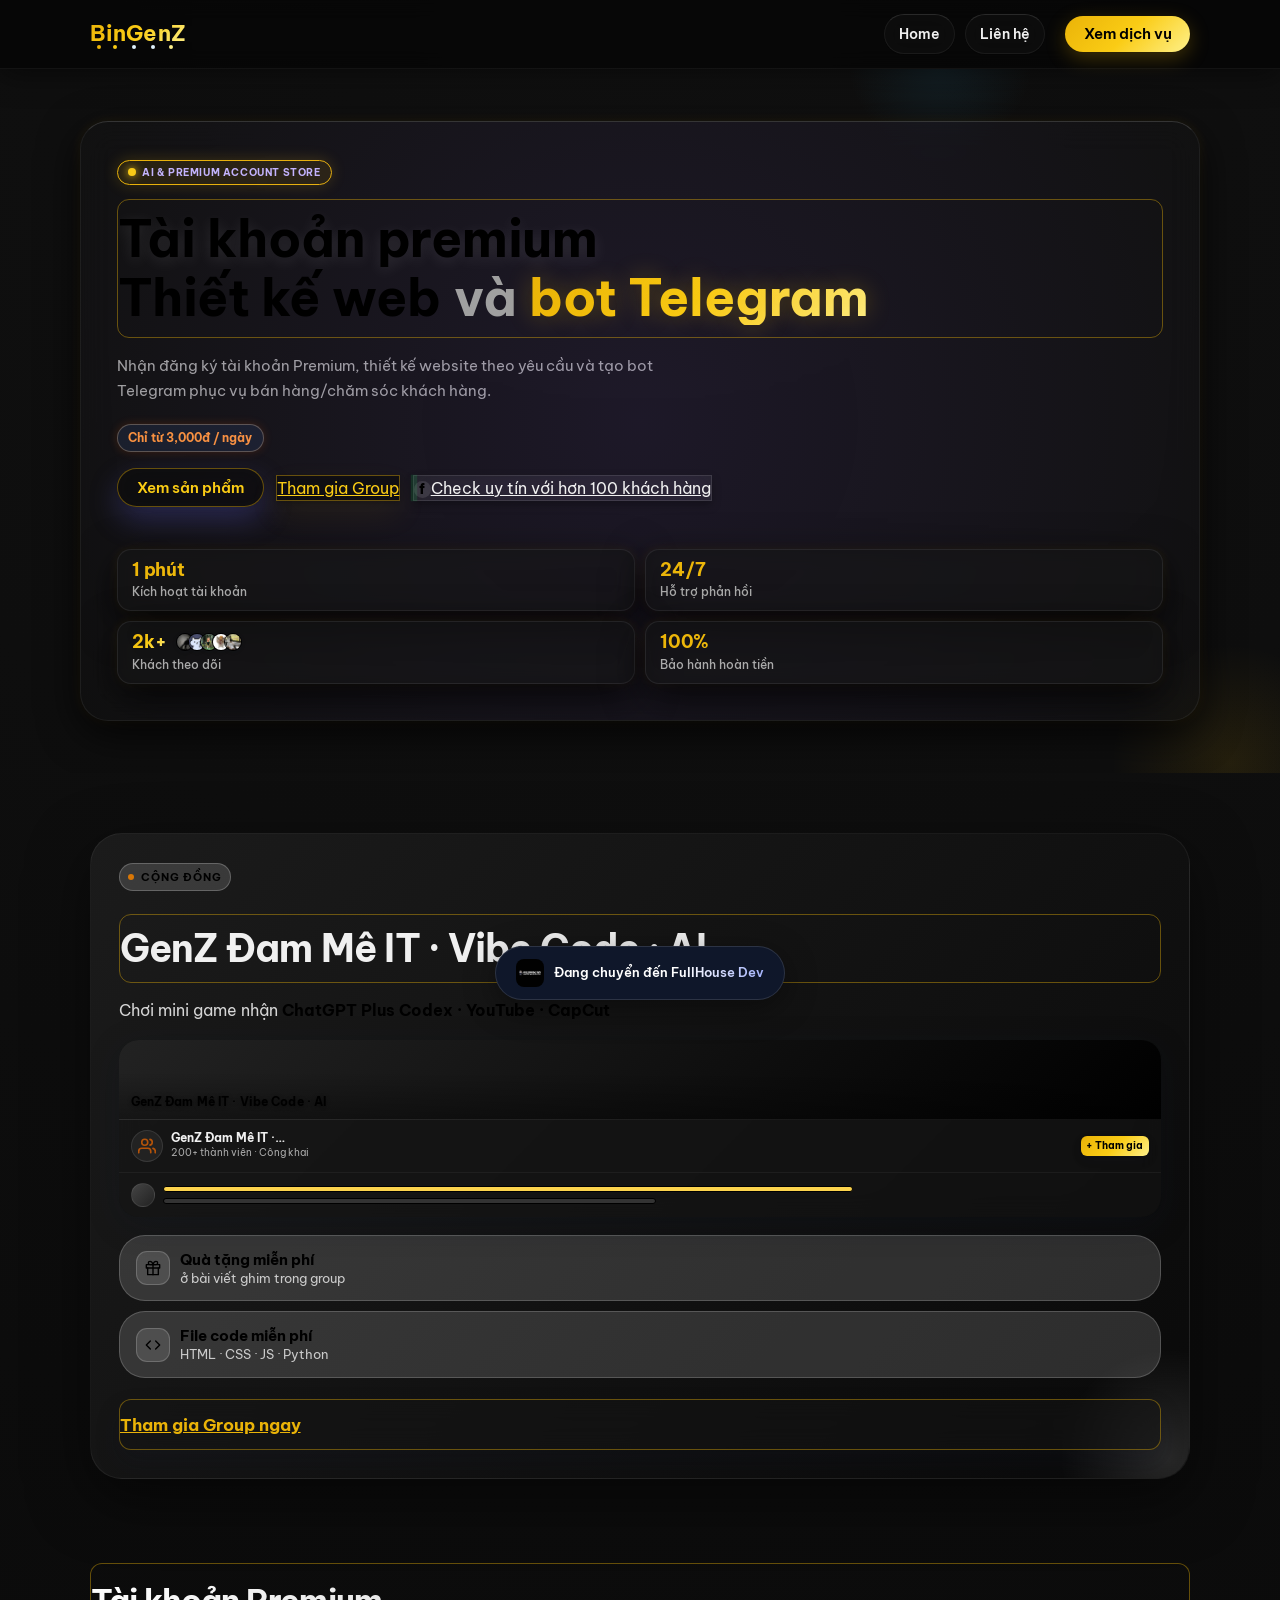
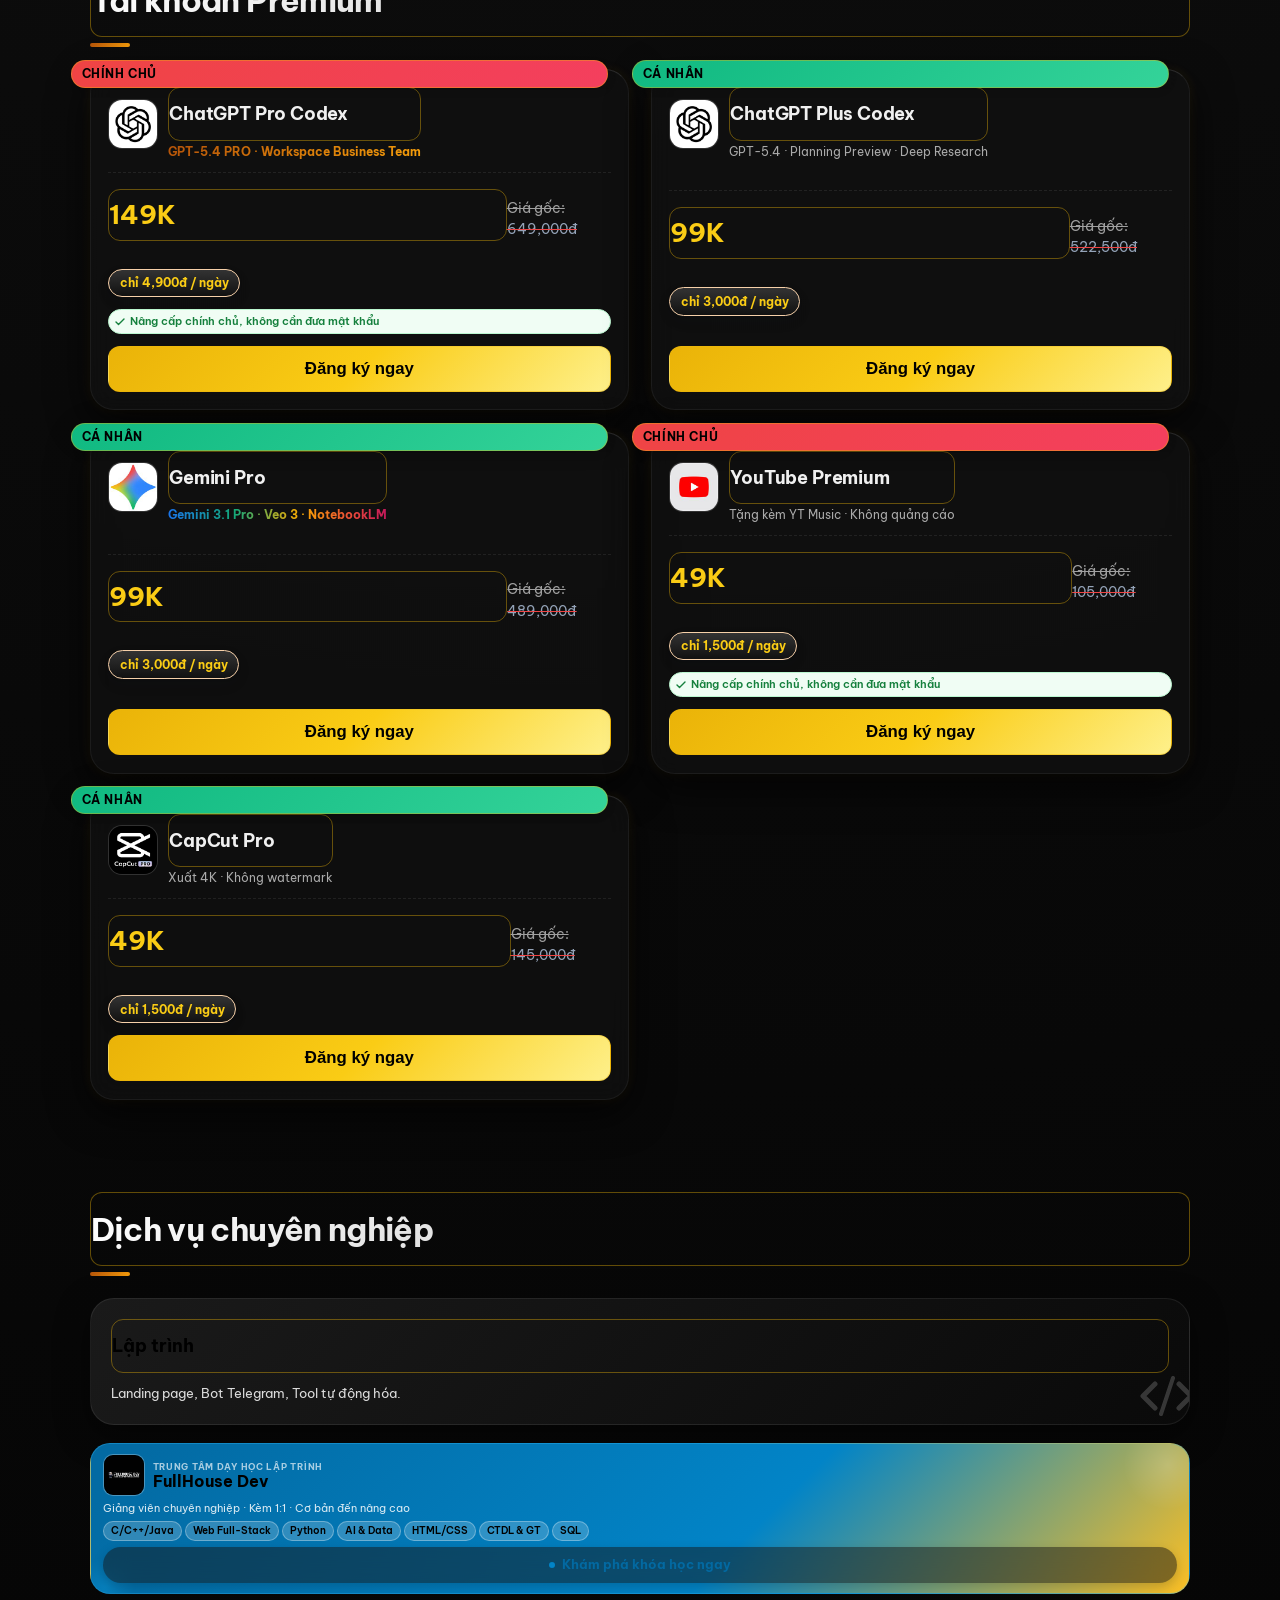
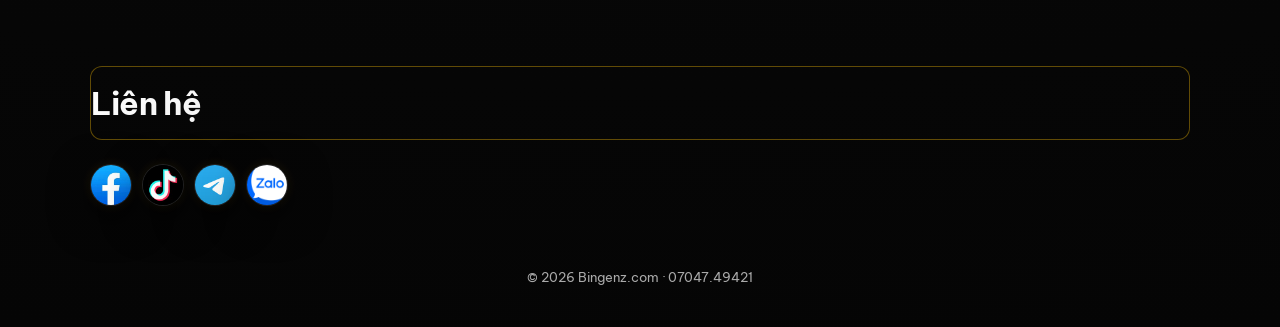
==== commit aa9c7a21: "Add 1:1 clone and Pro redesign of bingenz.com Co-authored-by: Tiengbip6110 <241485693+Tiengbip6110@u" ====
--- a/website pro higlen.html
+++ b/website pro higlen.html
@@ -10,18 +10,22 @@
   <link rel="preconnect" href="https://fonts.gstatic.com" crossorigin>
   <link href="https://fonts.googleapis.com/css2?family=Be+Vietnam+Pro:wght@400;500;600;700;800&display=swap" rel="stylesheet">
   <style>
-        :root {
-      --bg: #0f172a;
-      --panel: #1e293b;
-      --line: #334155;
-      --text: #f8fafc;
-      --muted: #94a3b8;
-      --brand: #8b5cf6;
-      --brand-2: #ec4899;
+            :root {
+      --bg: #050505;
+      --panel: rgba(18, 18, 18, 0.65);
+      --line: rgba(255, 255, 255, 0.08);
+      --text: #f0f0f0;
+      --muted: #a0a0a0;
+      --brand: #eab308;
+      --brand-2: #facc15;
+      --brand-gradient: linear-gradient(135deg, #eab308 0%, #facc15 50%, #fef08a 100%);
+      --accent: #fbbf24;
       --ok: #10b981;
       --danger: #ef4444;
-      --shadow: 0 8px 32px rgba(0, 0, 0, 0.5), 0 2px 8px rgba(139, 92, 246, 0.2);
-      --glow: 0 0 20px rgba(139, 92, 246, 0.4);
+      --shadow: 0 12px 40px rgba(0, 0, 0, 0.8), 0 0 12px rgba(234, 179, 8, 0.1);
+      --glow: 0 0 25px rgba(234, 179, 8, 0.3);
+      --glass-border: 1px solid rgba(255, 255, 255, 0.06);
+      --glass-bg: rgba(20, 20, 20, 0.5);
     }
 
     * { box-sizing: border-box; }
@@ -35,31 +39,31 @@
     body {
       font-family: "Be Vietnam Pro", sans-serif;
       color: var(--text);
-      background: var(--bg);
+      background: radial-gradient(circle at top center, #111 0%, var(--bg) 100%);
       line-height: 1.5;
     }
-    h1, h2, h3, .price, .badge, .cta { display: block; width: 100%; padding: 12px 0; background: transparent; color: var(--text); border: 2px solid var(--brand); border-radius: 12px; font-weight: 700; font-size: 1.05rem; cursor: pointer; transition: all 0.3s ease; overflow: hidden; position: relative; z-index: 1; }
+    h1, h2, h3, .price, .badge, .cta { display: block; width: 100%; padding: 12px 0; background: transparent; color: var(--text); border: 1px solid rgba(234,179,8,0.4); border-radius: 12px; font-weight: 700; font-size: 1.05rem; cursor: pointer; transition: all 0.3s ease; overflow: hidden; position: relative; z-index: 1; }
 
     .container { width: min(1120px, 86vw); margin: 0 auto; }
     .topbar {
       position: sticky; top: 0; z-index: 30;
-      background: rgba(30, 41, 59, 0.85);
+      background: rgba(5, 5, 5, 0.75);
       border-bottom: 1px solid var(--line);
       backdrop-filter: blur(10px);
-      box-shadow: 0 8px 22px rgba(15, 23, 42, 0.08);
+      box-shadow: 0 4px 30px rgba(0, 0, 0, 0.5); border-bottom: 1px solid rgba(255,255,255,0.05);
     }
     .topbar-inner {
       height: 68px; display: flex; align-items: center; justify-content: space-between; gap: 16px;
     }
     .logo { font-size: 1.4rem; font-weight: 700; letter-spacing: 0.01em; }
     .logo span {
-      background: linear-gradient(135deg, var(--brand), var(--brand-2));
+      background: var(--brand-gradient);
       -webkit-background-clip: text;
       -webkit-text-fill-color: transparent;
       background-clip: text;
     }
     .logo-sub {
-      background: linear-gradient(135deg, var(--brand), var(--brand-2));
+      background: var(--brand-gradient);
       -webkit-background-clip: text;
       -webkit-text-fill-color: transparent;
       background-clip: text;
@@ -76,15 +80,15 @@
       pointer-events: none;
       animation: floatUp 2s ease-out infinite;
     }
-    .lp1 { background: #4338ca; left: 8%;  animation-delay: 0s;    animation-duration: 2.1s; }
-    .lp2 { background: #6366f1; left: 24%; animation-delay: 0.45s; animation-duration: 1.8s; }
-    .lp3 { background: #0ea5e9; left: 44%; animation-delay: 0.9s;  animation-duration: 2.3s; }
-    .lp4 { background: #38bdf8; left: 64%; animation-delay: 0.2s;  animation-duration: 1.9s; }
-    .lp5 { background: #818cf8; left: 82%; animation-delay: 1.2s;  animation-duration: 2.0s; }
+    .lp1 { background: #eab308; left: 8%;  animation-delay: 0s;    animation-duration: 2.1s; }
+    .lp2 { background: #facc15; left: 24%; animation-delay: 0.45s; animation-duration: 1.8s; }
+    .lp3 { background: #e0f2fe; left: 44%; animation-delay: 0.9s;  animation-duration: 2.3s; }
+    .lp4 { background: #e0f2fe; left: 64%; animation-delay: 0.2s;  animation-duration: 1.9s; }
+    .lp5 { background: #fef08a; left: 82%; animation-delay: 1.2s;  animation-duration: 2.0s; }
     .top-actions { display: flex; align-items: center; gap: 10px; flex-wrap: wrap; }
     .chip {
-      border: 1px solid var(--line);
-      background: var(--panel);
+      border: var(--glass-border); border-top: 1px solid rgba(255,255,255,0.12);
+      background: var(--glass-bg); backdrop-filter: blur(12px); -webkit-backdrop-filter: blur(12px);
       color: var(--text);
       border-radius: 999px;
       font-size: 0.875em;
@@ -97,21 +101,21 @@
       align-items: center;
       justify-content: center;
       border: 0;
-      background: linear-gradient(135deg, #4338ca 0%, #6366f1 50%, #0ea5e9 100%);
+      background: var(--brand-gradient); color: #000;
       background-clip: padding-box;
-      color: #fff;
+      color: #000;
       padding: 0.625em 1.25em;
       font-size: 0.94em;
       line-height: 1.2;
       appearance: none;
       -webkit-appearance: none;
       overflow: hidden;
-      box-shadow: 0 6px 20px rgba(99,102,241,0.38);
+      box-shadow: 0 6px 20px rgba(234, 179, 8, 0.25);
       transition: transform 0.15s, box-shadow 0.15s, filter 0.15s;
     }
     .chip.primary:hover {
       transform: translateY(-2px);
-      box-shadow: 0 10px 28px rgba(99,102,241,0.48);
+      box-shadow: 0 10px 28px rgba(234, 179, 8, 0.4);
       filter: brightness(1.07);
     }
     .chip.primary:active { transform: translateY(0); }
@@ -139,14 +143,14 @@
       height: 280px;
       right: -90px;
       bottom: -130px;
-      background: radial-gradient(circle, rgba(99, 102, 241, 0.12) 0%, rgba(99, 102, 241, 0) 72%);
+      background: radial-gradient(circle, rgba(234, 179, 8, 0.1) 0%, transparent 60%);
     }
     .hero-box::after {
       width: 220px;
       height: 220px;
       right: 18%;
       top: -120px;
-      background: radial-gradient(circle, rgba(14, 165, 233, 0.13) 0%, rgba(14, 165, 233, 0) 72%);
+      background: radial-gradient(circle, rgba(56, 189, 248, 0.1) 0%, transparent 60%);
     }
     .hero-box > div {
       position: relative;
@@ -154,20 +158,20 @@
       max-width: min(1120px, 92vw);
       margin: 0 auto;
     }
-    .kicker { display: inline-flex; align-items: center; gap: 6px; background: rgba(139, 92, 246, 0.15); border: 1px solid var(--brand); color: #c4b5fd; border-radius: 999px; padding: 4px 10px; font-size: 0.625em; font-weight: 700; letter-spacing: 0.06em; text-transform: uppercase; margin-bottom: 14px; box-shadow: 0 0 10px rgba(139,92,246,0.3); }
-    .kicker-dot { width: 8px; height: 8px; border-radius: 50%; background: #c4b5fd; flex-shrink: 0; box-shadow: 0 0 5px #c4b5fd; }
+    .kicker { display: inline-flex; align-items: center; gap: 6px; background: rgba(234, 179, 8, 0.1); border: 1px solid rgba(234, 179, 8, 0.3); color: #fef08a; border: 1px solid var(--brand); color: #c4b5fd; border-radius: 999px; padding: 4px 10px; font-size: 0.625em; font-weight: 700; letter-spacing: 0.06em; text-transform: uppercase; margin-bottom: 14px; box-shadow: 0 0 15px rgba(234, 179, 8, 0.2); }
+    .kicker-dot { width: 8px; height: 8px; border-radius: 50%; background: #facc15; flex-shrink: 0; box-shadow: 0 0 8px #facc15; }
     .title {
       margin: 0 0 16px;
       font-size: clamp(2rem, 6vw, 3.2rem);
       line-height: 1.05;
-      letter-spacing: -0.025em;
+      letter-spacing: -0.01em;
       display: grid;
       gap: 0.12em;
     }
-    .title-main { display: inline-flex; align-items: baseline; flex-wrap: wrap; gap: 0.26em; color: #fff; font-weight: 800; text-shadow: 0 0 10px rgba(255,255,255,0.2); }
-    .title-sub { display: inline-flex; align-items: baseline; flex-wrap: wrap; gap: 0.26em; font-weight: 800; color: #fff; }
+    .title-main { display: inline-flex; align-items: baseline; flex-wrap: wrap; gap: 0.26em; color: #000; font-weight: 700; text-shadow: 0 4px 15px rgba(255,255,255,0.1); }
+    .title-sub { display: inline-flex; align-items: baseline; flex-wrap: wrap; gap: 0.26em; font-weight: 700; color: #000; }
     .title-and { color: var(--muted); font-weight: 700; }
-    .title .accent { display: inline-block; font-weight: 800; background: linear-gradient(135deg, var(--brand), var(--brand-2)); -webkit-background-clip: text; -webkit-text-fill-color: transparent; background-clip: text; text-shadow: var(--glow); }
+    .title .accent { display: inline-block; font-weight: 700; background: var(--brand-gradient); -webkit-background-clip: text; -webkit-text-fill-color: transparent; background-clip: text; text-shadow: var(--glow); }
     .hero p {
       margin: 0 0 20px;
       color: var(--muted);
@@ -176,7 +180,7 @@
       line-height: 1.65;
     }
     .hero-pill { margin-bottom: 16px; width: fit-content; border-radius: 999px; border: 1px solid rgba(246, 208, 169, 0.3); background: rgba(30, 41, 59, 0.6); color: #fb923c; padding: 0.4em 0.9em; font-weight: 700; font-size: 0.72em; display: inline-flex; align-items: center; gap: 0.5em; box-shadow: 0 0 10px rgba(234, 88, 12, 0.2); }
-    .hero-card { background: rgba(30, 41, 59, 0.82); border: 1px solid rgba(139, 92, 246, 0.45); border-radius: 28px; padding: clamp(24px, 4vw, 36px); backdrop-filter: blur(16px); -webkit-backdrop-filter: blur(16px); box-shadow: var(--shadow); position: relative; overflow: hidden; }
+    .hero-card { background: var(--glass-bg); border: var(--glass-border); border-top: 1px solid rgba(255,255,255,0.15); border-radius: 28px; padding: clamp(24px, 4vw, 36px); backdrop-filter: blur(16px); -webkit-backdrop-filter: blur(16px); box-shadow: var(--shadow); position: relative; overflow: hidden; }
 
     .hero-cta-row {
       margin-bottom: 2.6em;
@@ -186,12 +190,12 @@
       align-items: center;
     }
     .hero-cta-row .chip.primary,
-    .hero-outline-btn { border: 1.5px solid var(--brand); background: rgba(30, 41, 59, 0.5); backdrop-filter: blur(12px); color: var(--brand); cursor: pointer; box-shadow: 0 0.85em 2em rgba(139, 92, 246, 0.12), 0 0.18em 0.42em rgba(0,0,0,0.3); transition: all 0.3s ease; }
+    .hero-outline-btn { border: 1px solid rgba(234, 179, 8, 0.4); background: rgba(10, 10, 10, 0.6); backdrop-filter: blur(12px); color: #facc15; cursor: pointer; box-shadow: 0 0.85em 2em rgba(234, 179, 8, 0.08), 0 0.18em 0.42em rgba(0,0,0,0.3); transition: all 0.3s ease; }
     .hero-cta-row .chip.primary {
       box-shadow: 0 0.85em 2em rgba(99,102,241,0.26), 0 0.18em 0.42em rgba(15,23,42,0.1);
     }
-    .hero-outline-btn { border: 1.5px solid var(--brand); background: rgba(30, 41, 59, 0.5); backdrop-filter: blur(12px); color: var(--brand); cursor: pointer; box-shadow: 0 0.85em 2em rgba(139, 92, 246, 0.12), 0 0.18em 0.42em rgba(0,0,0,0.3); transition: all 0.3s ease; }
-    .hero-outline-btn:hover { background: var(--brand); border-color: var(--brand); color: #fff; transform: translateY(-0.05em); box-shadow: 0 1em 2.2em rgba(139, 92, 246, 0.3), var(--glow); }
+    .hero-outline-btn { border: 1px solid rgba(234, 179, 8, 0.4); background: rgba(10, 10, 10, 0.6); backdrop-filter: blur(12px); color: #facc15; cursor: pointer; box-shadow: 0 0.85em 2em rgba(234, 179, 8, 0.08), 0 0.18em 0.42em rgba(0,0,0,0.3); transition: all 0.3s ease; }
+    .hero-outline-btn:hover { background: var(--brand); border-color: #facc15; color: #000; transform: translateY(-0.05em); box-shadow: 0 1em 2.2em rgba(234, 179, 8, 0.2), var(--glow); }
     .hero-trust-btn { border: 1px solid rgba(255,255,255,0.1); background: rgba(255,255,255,0.05); color: var(--text); box-shadow: 0 4px 10px rgba(0,0,0,0.3); transition: all 0.3s ease; }
     .hero-trust-btn:hover { transform: translateY(-0.05em); border-color: rgba(255,255,255,0.3); background: rgba(255,255,255,0.1); }
     .hero-trust-dot {
@@ -211,10 +215,10 @@
       width: 1.2em;
       height: 1.2em;
       border-radius: 50%;
-      background: #dbeafe;
-      color: #1877f2;
+      background: rgba(255,255,255,0.1);
+      color: #000;
       font-size: 0.86em;
-      font-weight: 900;
+      font-weight: 800;
       line-height: 1;
       display: inline-grid;
       place-items: center;
@@ -227,8 +231,8 @@
       gap: 10px;
     }
     .hero-stat-card {
-      background: rgba(255,255,255,0.75);
-      border: 1px solid rgba(165,180,252,0.55);
+      background: rgba(20, 20, 20, 0.7); color: #000;
+      border: 1px solid rgba(255, 255, 255, 0.08);
       border-radius: 14px;
       padding: 10px 14px;
       backdrop-filter: blur(10px);
@@ -240,14 +244,14 @@
       font-weight: 700;
       line-height: 1.1;
       letter-spacing: -0.01em;
-      background: linear-gradient(135deg, #4338ca, #0ea5e9);
+      background: var(--brand-gradient);
       -webkit-background-clip: text;
       -webkit-text-fill-color: transparent;
       background-clip: text;
     }
     .hero-stat-label {
       font-size: 0.72em;
-      color: #64748b;
+      color: #aaa;
       font-weight: 500;
       margin-top: 4px;
     }
@@ -268,10 +272,10 @@
       height: 18px;
       border-radius: 50%;
       object-fit: cover;
-      border: 1.5px solid #fff;
+      border: 1px solid rgba(234, 179, 8, 0.4);
       margin-left: -6px;
       box-shadow: 0 1px 4px rgba(15,23,42,0.12);
-      background: #e2e8f0;
+      background: #333; border: 1.5px solid #000;
     }
     .hero-stat-avatars img:first-child { margin-left: 0; }
 
@@ -284,14 +288,14 @@
     }
     .community-mockup {
       width: 152px;
-      background: var(--panel);
+      background: var(--glass-bg); backdrop-filter: blur(12px); -webkit-backdrop-filter: blur(12px);
       border-radius: 18px 18px 0 0;
       box-shadow: 0 -6px 24px rgba(99,102,241,0.15);
       padding: 12px 12px 0;
     }
     .cm-bar {
       height: 0.44em;
-      background: linear-gradient(90deg, #4338ca, #6366f1);
+      background: linear-gradient(90deg, #b45309, #d97706);
       border-radius: 999px;
       margin-bottom: 0.56em;
     }
@@ -319,7 +323,7 @@
       background: rgba(255,255,255,0.18);
     }
     .cm-code-line.purple { background: #8b5cf6; }
-    .cm-code-line.blue { background: #38bdf8; }
+    .cm-code-line.blue { background: #e0f2fe; }
     .cm-code-line.green { background: #34d399; }
     .cm-social {
       display: flex;
@@ -332,16 +336,16 @@
       height: 1.125em;
       display: grid;
       place-items: center;
-      color: #fff;
+      color: #000;
       font-size: 0.52em;
-      font-weight: 800;
+      font-weight: 700;
     }
     .community-wrap {
-      background: linear-gradient(135deg, rgba(67,56,202,0.96), rgba(14,165,233,0.9)), #4338ca;
-      color: #fff;
-      border: 1px solid rgba(99,102,241,0.18);
+      background: linear-gradient(135deg, rgba(30,30,30,0.9), rgba(10,10,10,0.95)), #050505;
+      color: #000;
+      border: 1px solid rgba(255,255,255,0.06);
       border-radius: 32px;
-      box-shadow: 0 20px 60px rgba(79,70,229,0.18);
+      box-shadow: 0 20px 60px rgba(0,0,0,0.5);
       padding: clamp(24px, 5vw, 28px);
       position: relative;
       overflow: hidden;
@@ -362,8 +366,8 @@
       border-radius: 999px;
       border: 1px solid rgba(255,255,255,0.22);
       background: rgba(255,255,255,0.14);
-      color: #fff;
-      font-size: 0.69em; font-weight: 800;
+      color: #000;
+      font-size: 0.69em; font-weight: 700;
       letter-spacing: 0.08em;
       text-transform: uppercase;
       padding: 0.4em 0.75em;
@@ -385,8 +389,8 @@
       word-break: break-word;
     }
     .community-sub strong {
-      color: #fff;
-      font-weight: 800;
+      color: #000;
+      font-weight: 700;
     }
     .gift-box {
       margin-top: 0;
@@ -406,14 +410,14 @@
       display: grid;
       place-items: center;
       background: rgba(255,255,255,0.12);
-      color: #fff;
+      color: #000;
       border: 1px solid rgba(255,255,255,0.18);
       flex-shrink: 0;
     }
     .gift-title {
       font-size: 0.95em;
       font-weight: 700;
-      color: #fff;
+      color: #000;
       line-height: 1.3;
     }
     .gift-sub {
@@ -424,14 +428,14 @@
     /* ── Facebook Group Mockup ── */
     .fb-mockup {
       width: 100%;
-      background: var(--panel);
+      background: var(--glass-bg); backdrop-filter: blur(12px); -webkit-backdrop-filter: blur(12px);
       border-radius: 20px;
       overflow: hidden;
       box-shadow: 0 8px 32px rgba(15,23,42,0.22);
     }
     .fb-cover {
       height: 5em;
-      background: linear-gradient(135deg, #1877f2, #4338ca, #0ea5e9);
+      background: linear-gradient(135deg, #222, #111, #000); border-bottom: 1px solid rgba(255,255,255,0.05);
       position: relative;
       display: flex;
       align-items: flex-end;
@@ -444,9 +448,9 @@
     }
     .fb-cover-text {
       position: relative;
-      color: #fff;
+      color: #000;
       font-size: 0.75em;
-      font-weight: 800;
+      font-weight: 700;
       letter-spacing: 0.01em;
       text-shadow: 0 1px 4px rgba(0,0,0,0.4);
     }
@@ -455,21 +459,21 @@
       align-items: center;
       gap: 0.5em;
       padding: 0.625em 0.75em;
-      border-bottom: 1px solid #f1f5f9;
+      border-bottom: 1px solid rgba(255,255,255,0.05);
     }
     .fb-avatar {
       width: 2em;
       height: 2em;
       border-radius: 50%;
-      background: #eef2ff;
-      border: 2px solid #c7d2fe;
+      background: #222;
+      border: 1px solid rgba(255,255,255,0.1);
       display: grid;
       place-items: center;
       flex-shrink: 0;
     }
     .fb-name {
       font-size: 0.72em;
-      font-weight: 800;
+      font-weight: 700;
       color: var(--text);
       line-height: 1.2;
       white-space: nowrap;
@@ -479,13 +483,13 @@
     }
     .fb-meta {
       font-size: 0.62em;
-      color: #64748b;
+      color: #aaa;
       margin-top: 1px;
     }
     .fb-join-btn {
       margin-left: auto;
-      background: #1877f2;
-      color: #fff;
+      background: var(--brand-gradient); color: #000;
+      color: #000;
       font-size: 0.62em;
       font-weight: 700;
       border-radius: 6px;
@@ -511,14 +515,14 @@
       width: 1.5em;
       height: 1.5em;
       border-radius: 50%;
-      background: linear-gradient(135deg, #6366f1, #0ea5e9);
+      background: linear-gradient(135deg, #444, #222); border: 1px solid rgba(255,255,255,0.08);
       flex-shrink: 0;
     }
     .fb-post-body { flex: 1; }
     .fb-post-line {
       height: 0.375em;
       border-radius: 999px;
-      background: #e2e8f0;
+      background: #333; border: 1.5px solid #000;
       margin-bottom: 0.375em;
     }
     .fb-post-line:last-child { margin-bottom: 0; }
@@ -531,8 +535,8 @@
       box-shadow: 0 12px 24px rgba(15,23,42,0.18);
     }
     .cta.buy.community-btn {
-      background: var(--panel);
-      color: #312e81;
+      background: var(--glass-bg); backdrop-filter: blur(12px); -webkit-backdrop-filter: blur(12px);
+      color: #eab308; border: 1px solid rgba(234,179,8,0.4);
     }
     .community-metrics {
       display: grid;
@@ -553,7 +557,7 @@
       display: block;
       margin-bottom: 0.25em;
       font-size: 1.05em;
-      color: #fff;
+      color: #000;
     }
     .community-metric span {
       color: rgba(255,255,255,0.74);
@@ -567,8 +571,8 @@
     }
     .comm-stat-value {
       font-size: 2rem;
-      font-weight: 800;
-      color: #4338ca;
+      font-weight: 700;
+      color: #b45309;
       letter-spacing: -0.03em;
       line-height: 1;
     }
@@ -577,14 +581,15 @@
       text-transform: uppercase;
       letter-spacing: 0.08em;
       font-weight: 700;
-      color: #64748b;
+      color: #aaa;
       margin-top: 5px;
     }
     .personal-card {
       margin-top: 18px;
-      background: var(--panel);
-      border: 1px solid #e2e8f0;
-      border-left: 4px solid #6366f1;
+      background: var(--glass-bg); backdrop-filter: blur(12px); -webkit-backdrop-filter: blur(12px);
+      border: 1px solid rgba(255,255,255,0.1);
+      border-left: 4px solid #eab308;
+      color: #fff;
       border-radius: 30px;
       box-shadow: 0 2px 12px rgba(99,102,241,0.08);
       padding: 18px 18px 18px 16px;
@@ -599,17 +604,17 @@
       width: 40px;
       height: 40px;
       border-radius: 11px;
-      border: 1px solid #c7d2fe;
+      border: 1px solid #fcd34d;
       display: grid;
       place-items: center;
-      color: #4338ca;
-      background: #eef2ff;
+      color: #b45309;
+      background: #222;
       flex-shrink: 0;
     }
     .personal-title {
       margin: 0;
       font-size: 1rem;
-      font-weight: 800;
+      font-weight: 700;
       line-height: 1.2;
       letter-spacing: -0.01em;
       color: var(--text);
@@ -634,8 +639,8 @@
       width: 20px;
       height: 20px;
       border-radius: 50%;
-      background: #f0fdf4;
-      border: 1px solid #bbf7d0;
+      background: rgba(16, 185, 129, 0.1);
+      border: 1px solid #10b981;
       display: grid;
       place-items: center;
       flex-shrink: 0;
@@ -647,7 +652,7 @@
       margin: 0 0 24px;
       font-size: clamp(1.3rem, 3vw, 2rem);
       letter-spacing: -0.02em;
-      background: linear-gradient(135deg, #1e1b4b, #4338ca);
+      background: linear-gradient(135deg, #fff, #aaa);
       -webkit-background-clip: text;
       -webkit-text-fill-color: transparent;
       background-clip: text;
@@ -660,8 +665,8 @@
     }
     .card {
       grid-column: span 6;
-      background: var(--panel);
-      border: 1px solid var(--line);
+      background: var(--glass-bg); backdrop-filter: blur(12px); -webkit-backdrop-filter: blur(12px);
+      border: var(--glass-border); border-top: 1px solid rgba(255,255,255,0.12);
       border-radius: 1.5em;
       box-shadow: var(--shadow);
       padding: 1.1em;
@@ -680,20 +685,20 @@
     .head-left { display: flex; align-items: center; gap: 10px; min-width: 0; }
     .head-ico { width: 50px; height: 50px; border-radius: 14px; display: flex; align-items: center; justify-content: center; overflow: hidden; background: rgba(255,255,255,0.05); border: 1px solid rgba(255,255,255,0.1); }
     .head-text { min-width: 0; }
-    .name { font-size: clamp(0.88rem, 3.5vw, 1.15rem); font-weight: 800; letter-spacing: -0.01em; margin: 0 0 3px; white-space: nowrap; overflow: hidden; text-overflow: clip; }
-    .tag { color: #64748b; font-size: 0.72em; margin: 0; line-height: 1.4; }
-    .badge { display: inline-flex; align-items: center; gap: 4px; padding: 4px 10px; border-radius: 999px; font-size: 0.75rem; font-weight: 800; letter-spacing: 0.05em; text-transform: uppercase; color: #fff; box-shadow: 0 2px 8px rgba(0,0,0,0.2); position: absolute; top: -10px; right: 20px; z-index: 2; }
+    .name { font-size: clamp(0.88rem, 3.5vw, 1.15rem); font-weight: 700; letter-spacing: -0.01em; margin: 0 0 3px; white-space: nowrap; overflow: hidden; text-overflow: clip; }
+    .tag { color: #aaa; font-size: 0.72em; margin: 0; line-height: 1.4; }
+    .badge { display: inline-flex; align-items: center; gap: 4px; padding: 4px 10px; border-radius: 999px; font-size: 0.75rem; font-weight: 700; letter-spacing: 0.05em; text-transform: uppercase; color: #000; box-shadow: 0 2px 8px rgba(0,0,0,0.2); position: absolute; top: -10px; right: 20px; z-index: 2; }
     .badge.green { background: linear-gradient(135deg, #10b981, #34d399); }
     .badge.red { background: linear-gradient(135deg, #ef4444, #f43f5e); }
 
     .price-row { display: flex; justify-content: space-between; align-items: flex-end; margin-bottom: 16px; margin-top: auto; padding-top: 16px; border-top: 1px dashed var(--line); }
-    .price { font-size: 1.6rem; font-weight: 800; color: var(--brand-2); line-height: 1; }
+    .price { font-size: 1.6rem; font-weight: 700; color: var(--brand-2); line-height: 1; }
     .old { font-size: 0.9rem; color: var(--muted); text-decoration: line-through; }
     .old s { color: #94a3b8 !important; text-decoration: line-through #ef4444 !important; text-decoration-thickness: 1.3px !important; }
     .day {
       font-size: 0.72em;
       color: #ea580c;
-      background: linear-gradient(180deg, #fffaf4 0%, #fff 100%);
+      background: linear-gradient(180deg, #333 0%, #111 100%); color: #facc15; border-color: rgba(234, 179, 8, 0.4);
       border: 0.09em solid #f6d0a9;
       border-radius: 999px;
       padding: 0.4em 0.9em;
@@ -703,17 +708,17 @@
     }
 
     .cta-row { margin-top: auto; display: grid; gap: 8px; }
-    .cta { display: block; width: 100%; padding: 12px 0; background: transparent; color: var(--text); border: 2px solid var(--brand); border-radius: 12px; font-weight: 700; font-size: 1.05rem; cursor: pointer; transition: all 0.3s ease; overflow: hidden; position: relative; z-index: 1; }
-    .cta:hover { background: var(--brand); color: #fff; box-shadow: 0 0 15px rgba(139, 92, 246, 0.6); transform: translateY(-2px); }
+    .cta { display: block; width: 100%; padding: 12px 0; background: transparent; color: var(--text); border: 1px solid rgba(234,179,8,0.4); border-radius: 12px; font-weight: 700; font-size: 1.05rem; cursor: pointer; transition: all 0.3s ease; overflow: hidden; position: relative; z-index: 1; }
+    .cta:hover { background: var(--brand); color: #000; box-shadow: 0 0 15px rgba(139, 92, 246, 0.6); transform: translateY(-2px); }
     .cta:active { transform: translateY(0); }
     .cta.buy {
-      color: #fff;
-      background: linear-gradient(135deg, var(--brand), var(--brand-2));
+      color: #000;
+      background: var(--brand-gradient);
     }
     .cta.light {
       color: #1e293b;
-      background: #f8fafc;
-      border: 1px solid var(--line);
+      background: rgba(255,255,255,0.05); color: #fff;
+      border: var(--glass-border); border-top: 1px solid rgba(255,255,255,0.12);
     }
 
     .wide {
@@ -727,11 +732,11 @@
       grid-column: span 12;
     }
     .wide.wide-code {
-      background: linear-gradient(135deg, #4338ca 0%, #6366f1 100%);
-      color: #fff;
-      box-shadow: 0 10px 32px rgba(67,56,202,0.28);
-    }
-    .wide h3 { margin: 0 0 10px; font-size: 1.15rem; font-weight: 800; color: #fff; }
+      background: linear-gradient(135deg, #1a1a1a 0%, #0a0a0a 100%); border: 1px solid rgba(255,255,255,0.08);
+      color: #000;
+      box-shadow: 0 10px 32px rgba(0,0,0,0.5);
+    }
+    .wide h3 { margin: 0 0 10px; font-size: 1.15rem; font-weight: 700; color: #000; }
     .wide ul { margin: 0 0 16px; padding-left: 18px; color: rgba(255,255,255,0.85); display: grid; gap: 7px; font-size: 0.84em; }
     .wide-deco {
       position: absolute;
@@ -754,9 +759,9 @@
       align-items: center;
       justify-content: center;
       text-decoration: none;
-      color: #1f2937;
-      background: var(--panel);
-      border: 1px solid var(--line);
+      color: #fff;
+      background: var(--glass-bg); backdrop-filter: blur(12px); -webkit-backdrop-filter: blur(12px);
+      border: 1px solid rgba(255,255,255,0.1);
       border-radius: 50%;
       box-shadow: var(--shadow);
       overflow: hidden;
@@ -770,7 +775,7 @@
 
     .footer {
       text-align: center;
-      color: #64748b;
+      color: #aaa;
       padding: 26px 12px 40px;
       font-size: 0.81em;
     }
@@ -780,21 +785,21 @@
     .wlc-services { display: grid; grid-template-columns: 1fr 1fr; gap: 6px; }
     .wlc-service-item {
       display: flex; flex-direction: column; align-items: center; gap: 4px;
-      background: rgba(255,255,255,0.75); border: 1px solid #c7d2fe;
+      background: rgba(20, 20, 20, 0.7); color: #000; border: 1px solid #fcd34d;
       border-radius: 22px; padding: 9px 6px; text-align: center;
     }
     .wlc-svc-svg { width: 60px; height: 60px; flex-shrink: 0; }
-    .wlc-svc-name { font-size: 0.75em; font-weight: 800; color: var(--text); }
-    .wlc-svc-note { font-size: 0.625em; color: #64748b; line-height: 1.4; }
+    .wlc-svc-name { font-size: 0.75em; font-weight: 700; color: var(--text); }
+    .wlc-svc-note { font-size: 0.625em; color: #aaa; line-height: 1.4; }
     .wlc-cta-text {
       font-size: 0.81em; color: var(--text); text-align: center; line-height: 1.5; margin: 0;
     }
-    .wlc-cta-text strong { color: #4338ca; }
+    .wlc-cta-text strong { color: #b45309; }
 
     /* Ad box */
     .wlc-ad {
       position: relative; overflow: hidden;
-      background: linear-gradient(135deg, #0369a1 0%, #0284c7 60%, #38bdf8 100%);
+      background: linear-gradient(135deg, #0369a1 0%, #0284c7 60%, #fbbf24 100%);
       border: 1px solid rgba(56,189,248,0.3);
       border-radius: 20px; padding: 10px 12px;
     }
@@ -820,7 +825,7 @@
     }
     .wlc-ad-logo img { width: 100%; height: 100%; object-fit: cover; display: block; }
     .wlc-ad-qc { font-size: 0.56em; font-weight: 700; color: rgba(255,255,255,0.65); letter-spacing: 0.08em; text-transform: uppercase; }
-    .wlc-ad-brand { font-size: 1em; font-weight: 800; color: #fff; line-height: 1.1; }
+    .wlc-ad-brand { font-size: 1em; font-weight: 700; color: #000; line-height: 1.1; }
     .wlc-ad-desc { font-size: 0.66em; color: rgba(255,255,255,0.85); line-height: 1.2; margin: 0; }
     .wlc-ad-pills {
       display: flex; flex-wrap: wrap; gap: 3px;
@@ -828,7 +833,7 @@
       overflow: hidden;
     }
     .wlc-ad-pill {
-      font-size: 0.594em; font-weight: 600; color: #fff;
+      font-size: 0.594em; font-weight: 600; color: #000;
       background: rgba(255,255,255,0.18);
       border: 1px solid rgba(255,255,255,0.3);
       border-radius: 999px; padding: 2px 7px;
@@ -836,8 +841,8 @@
     }
     .wlc-ad-cta {
       display: flex; align-items: center; justify-content: center; gap: 7px;
-      background: var(--panel); border: 0; width: 100%;
-      color: #0369a1; font-size: 0.81em; font-weight: 800;
+      background: var(--glass-bg); backdrop-filter: blur(12px); -webkit-backdrop-filter: blur(12px); border: 0; width: 100%;
+      color: #0369a1; font-size: 0.81em; font-weight: 700;
       font-family: "Be Vietnam Pro", sans-serif;
       padding: 0.625em; border-radius: 999px;
       text-decoration: none; transition: transform 0.15s, box-shadow 0.15s;
@@ -916,7 +921,7 @@
     .confirm-toast-label { font-size: 0.94em; font-weight: 700; color: rgba(255,255,255,0.95); flex: 1; }
     .confirm-toast-sub { font-size: 0.69em; color: rgba(255,255,255,0.74); margin-top: 1px; }
     .confirm-btn-yes {
-      background: linear-gradient(135deg, #4338ca 0%, #6366f1 50%, #0ea5e9 100%); color: #fff;
+      background: var(--brand-gradient); color: #000; color: #000;
       border: 0; border-radius: 999px;
       padding: 0.65em 0.75em; font-size: 0.82em; font-weight: 700;
       cursor: pointer; font-family: "Be Vietnam Pro", sans-serif;
@@ -957,8 +962,8 @@
       max-height: calc(100vh - 32px);
       overflow-y: auto;
       overflow-x: hidden;
-      background: var(--panel);
-      border: 1.5px solid #c7d2fe;
+      background: var(--glass-bg); backdrop-filter: blur(12px); -webkit-backdrop-filter: blur(12px);
+      border: 1.5px solid #fcd34d;
       border-radius: 36px;
       box-shadow: 0 40px 100px rgba(15,23,42,0.45), 0 0 0 4px rgba(99,102,241,0.10);
     }
@@ -969,7 +974,7 @@
       justify-content: space-between;
       gap: 10px;
       align-items: center;
-      background: linear-gradient(135deg, #eef2ff, #ecfeff);
+      background: linear-gradient(135deg, #222222, #ecfeff);
     }
     .modal-head-left {
       display: flex;
@@ -983,15 +988,15 @@
       border-radius: 14px;
       object-fit: cover;
       border: 1px solid #dbeafe;
-      background: var(--panel);
+      background: var(--glass-bg); backdrop-filter: blur(12px); -webkit-backdrop-filter: blur(12px);
       flex-shrink: 0;
       display: block;
     }
-    .modal-title { font-size: 1em; font-weight: 800; margin: 0; }
+    .modal-title { font-size: 1em; font-weight: 700; margin: 0; }
     .close-btn {
       border: 1px solid #cbd5e1;
       border-radius: 999px;
-      background: var(--panel);
+      background: var(--glass-bg); backdrop-filter: blur(12px); -webkit-backdrop-filter: blur(12px);
       padding: 0.5em 1em;
       cursor: pointer;
       font-weight: 700;
@@ -1000,8 +1005,8 @@
     }
     .modal-body { padding: 0.75em 0.875em; display: grid; gap: 0.5em; }
     .modal-desc-wrap {
-      background: rgba(241,245,255,0.8);
-      border: 1px solid rgba(199,210,254,0.5);
+      background: rgba(20,20,20,0.8); color: #fff;
+      border: 1px solid rgba(255,255,255,0.1);
       border-radius: 1.375em;
       padding: 0.875em 1em;
     }
@@ -1011,8 +1016,8 @@
       font-size: 0.75em;
       font-weight: 600;
       color: var(--text);
-      background: rgba(241,245,255,0.8);
-      border: 1px solid rgba(199,210,254,0.5);
+      background: rgba(20,20,20,0.8); color: #fff;
+      border: 1px solid rgba(255,255,255,0.1);
       border-radius: 20px;
       padding: 12px 16px;
     }
@@ -1032,7 +1037,7 @@
       overflow: hidden;
       min-width: 0;
       width: 100%;
-      color: #fff;
+      color: #000;
       transition: transform 0.15s ease, box-shadow 0.15s ease;
     }
     .contact-cta:hover { transform: translateY(-1px); }
@@ -1052,19 +1057,19 @@
     }
     #devModal .wlc-svc-note br { display: none; }
     .contact-cta.tele {
-      background: linear-gradient(135deg, #2AABEE, #1a8fc7);
+      background: linear-gradient(135deg, #38bdf8, #0ea5e9); color: #000;
       box-shadow: 0 6px 16px rgba(42,171,238,0.35);
     }
     .contact-cta.tele:hover { box-shadow: 0 8px 20px rgba(42,171,238,0.45); }
     .contact-cta.zalo {
-      background: linear-gradient(135deg, var(--brand), var(--brand-2));
+      background: var(--brand-gradient);
       box-shadow: 0 6px 16px rgba(79,70,229,0.30);
     }
     .contact-cta.zalo:hover { box-shadow: 0 8px 20px rgba(79,70,229,0.45); }
     .contact-cta svg { flex-shrink: 0; }
     .inline-zalo-card {
-      background: linear-gradient(180deg, rgba(255,255,255,0.98) 0%, rgba(245,247,255,0.98) 100%);
-      border: 0.07em solid rgba(199, 210, 254, 0.78);
+      background: linear-gradient(180deg, rgba(20,20,20,0.98) 0%, rgba(10,10,10,0.98) 100%); color: #fff;
+      border: 0.07em solid rgba(234,179,8,0.3);
       border-radius: 1.35em;
       padding: 0.82em;
       display: grid;
@@ -1081,7 +1086,7 @@
       margin: 0;
       color: var(--text);
       font-size: 0.96em;
-      font-weight: 800;
+      font-weight: 700;
       letter-spacing: -0.01em;
     }
     .inline-zalo-sub {
@@ -1097,8 +1102,8 @@
       align-items: center;
       padding: 0.72em 0.78em;
       border-radius: 1em;
-      background: linear-gradient(180deg, #f8fbff 0%, #ffffff 100%);
-      border: 0.07em solid rgba(219, 234, 254, 0.95);
+      background: linear-gradient(180deg, #111 0%, #000 100%); color: #fff;
+      border: 0.07em solid rgba(255,255,255,0.1);
     }
     .inline-zalo-icon {
       width: 2.55em;
@@ -1114,15 +1119,15 @@
       display: block;
     }
     .inline-zalo-label {
-      color: #64748b;
+      color: #aaa;
       font-size: 0.67em;
       font-weight: 700;
     }
     .inline-zalo-value {
       margin-top: 0.06em;
-      color: #312e81;
+      color: #eab308; border: 1px solid rgba(234,179,8,0.4);
       font-size: 0.96em;
-      font-weight: 800;
+      font-weight: 700;
       letter-spacing: -0.01em;
     }
     .inline-zalo-actions {
@@ -1141,7 +1146,7 @@
       padding: 0.58em 0.85em;
       font-family: "Be Vietnam Pro", sans-serif;
       font-size: 0.78em;
-      font-weight: 800;
+      font-weight: 700;
       text-decoration: none;
       cursor: pointer;
       transition: transform 0.15s ease, filter 0.15s ease, box-shadow 0.15s ease;
@@ -1155,14 +1160,14 @@
     }
     .inline-zalo-btn.open {
       border: 0;
-      color: #fff;
+      color: #000;
       background: linear-gradient(135deg, #2958df 0%, #3673f0 100%);
       box-shadow: 0 0.55em 1.1em rgba(37, 99, 235, 0.22);
     }
     .inline-zalo-btn.copy {
-      border: 0.07em solid #dbe3f4;
-      color: #3730a3;
-      background: var(--panel);
+      border: 0.07em solid rgba(255,255,255,0.1);
+      color: #fff;
+      background: var(--glass-bg); backdrop-filter: blur(12px); -webkit-backdrop-filter: blur(12px);
       box-shadow: 0 0.3em 0.8em rgba(15,23,42,0.06);
     }
     .inline-zalo-btn::before {
@@ -1182,7 +1187,7 @@
     .inline-zalo-btn.copy::before {
       content: "⧉";
       font-size: 0.83em;
-      background: #eef2ff;
+      background: #222;
     }
     .inline-zalo-btn.copy.is-copied {
       background: #f0fdf4;
@@ -1195,12 +1200,12 @@
       content: "✓";
       font-size: 0.88em;
       background: #16a34a;
-      color: #fff;
+      color: #000;
     }
     .inline-zalo-note {
       color: #7c4a03;
-      background: #fff7ed;
-      border: 0.07em solid #fed7aa;
+      background: rgba(234,179,8,0.1);
+      border: 0.07em solid rgba(234,179,8,0.3);
       border-radius: 0.78em;
       font-size: 0.68em;
       line-height: 1.45;
@@ -1230,7 +1235,7 @@
       .contact-list { gap: 8px; }
       .personal-list li { width: 100%; }
       .redirect-toast,
-      .info-toast { position: fixed; bottom: 24px; right: 24px; width: min(340px, calc(100vw - 48px)); background: var(--panel); border: 1px solid var(--brand); border-radius: 16px; padding: 18px 20px; box-shadow: 0 12px 32px rgba(0,0,0,0.4), var(--glow); z-index: 100; transform: translateY(150%); opacity: 0; pointer-events: none; transition: transform 0.4s cubic-bezier(0.34, 1.56, 0.64, 1), opacity 0.3s; }
+      .info-toast { position: fixed; bottom: 24px; right: 24px; width: min(340px, calc(100vw - 48px)); background: var(--glass-bg); backdrop-filter: blur(12px); -webkit-backdrop-filter: blur(12px); border: 1px solid var(--brand); border-radius: 16px; padding: 18px 20px; box-shadow: 0 12px 32px rgba(0,0,0,0.4), var(--glow); z-index: 100; transform: translateY(150%); opacity: 0; pointer-events: none; transition: transform 0.4s cubic-bezier(0.34, 1.56, 0.64, 1), opacity 0.3s; }
       .confirm-toast {
         -webkit-backdrop-filter: blur(10px) saturate(1.15) !important;
         backdrop-filter: blur(10px) saturate(1.15) !important;
@@ -1251,7 +1256,7 @@
         animation: none;
         background: none;
         -webkit-text-fill-color: currentColor;
-        color: #fff;
+        color: #000;
       }
       .confirm-toast {
         bottom: 20px;
@@ -1269,7 +1274,7 @@
         transform: translate(-50%, 0);
         opacity: 1;
       }
-      .info-toast { position: fixed; bottom: 24px; right: 24px; width: min(340px, calc(100vw - 48px)); background: var(--panel); border: 1px solid var(--brand); border-radius: 16px; padding: 18px 20px; box-shadow: 0 12px 32px rgba(0,0,0,0.4), var(--glow); z-index: 100; transform: translateY(150%); opacity: 0; pointer-events: none; transition: transform 0.4s cubic-bezier(0.34, 1.56, 0.64, 1), opacity 0.3s; }
+      .info-toast { position: fixed; bottom: 24px; right: 24px; width: min(340px, calc(100vw - 48px)); background: var(--glass-bg); backdrop-filter: blur(12px); -webkit-backdrop-filter: blur(12px); border: 1px solid var(--brand); border-radius: 16px; padding: 18px 20px; box-shadow: 0 12px 32px rgba(0,0,0,0.4), var(--glow); z-index: 100; transform: translateY(150%); opacity: 0; pointer-events: none; transition: transform 0.4s cubic-bezier(0.34, 1.56, 0.64, 1), opacity 0.3s; }
       .info-toast.show {
         top: calc(72px + env(safe-area-inset-top, 0px));
         transform: translate(-50%, 0);
@@ -1287,7 +1292,7 @@
         gap: 0.1em;
       }
       .title-main,
-      .title-sub { display: inline-flex; align-items: baseline; flex-wrap: wrap; gap: 0.26em; font-weight: 800; color: #fff; }
+      .title-sub { display: inline-flex; align-items: baseline; flex-wrap: wrap; gap: 0.26em; font-weight: 700; color: #000; }
       .hero p {
         font-size: 0.875em;
         line-height: 1.58;
@@ -1298,7 +1303,7 @@
         flex-wrap: wrap;
       }
       .hero-cta-row .chip.primary,
-      .hero-outline-btn { border: 1.5px solid var(--brand); background: rgba(30, 41, 59, 0.5); backdrop-filter: blur(12px); color: var(--brand); cursor: pointer; box-shadow: 0 0.85em 2em rgba(139, 92, 246, 0.12), 0 0.18em 0.42em rgba(0,0,0,0.3); transition: all 0.3s ease; }
+      .hero-outline-btn { border: 1px solid rgba(234, 179, 8, 0.4); background: rgba(10, 10, 10, 0.6); backdrop-filter: blur(12px); color: #facc15; cursor: pointer; box-shadow: 0 0.85em 2em rgba(234, 179, 8, 0.08), 0 0.18em 0.42em rgba(0,0,0,0.3); transition: all 0.3s ease; }
       .hero-trust-btn { border: 1px solid rgba(255,255,255,0.1); background: rgba(255,255,255,0.05); color: var(--text); box-shadow: 0 4px 10px rgba(0,0,0,0.3); transition: all 0.3s ease; }
       .hero-stat-top { gap: 6px; }
       .hero-stat-avatars img {
@@ -1327,8 +1332,8 @@
     }
 
     .contact-box {
-      background: rgba(241,245,255,0.8);
-      border: 1px solid rgba(199,210,254,0.5);
+      background: rgba(20,20,20,0.8); color: #fff;
+      border: 1px solid rgba(255,255,255,0.1);
       border-radius: 18px;
       padding: 12px 14px;
       display: flex;
@@ -1373,8 +1378,8 @@
       min-height: 2.95em;
       border-radius: 999px;
       border: 1px solid #dbe3f4;
-      background: var(--panel);
-      color: #3730a3;
+      background: var(--glass-bg); backdrop-filter: blur(12px); -webkit-backdrop-filter: blur(12px);
+      color: #fff;
       box-shadow: 0 0.3em 0.8em rgba(15,23,42,0.06);
       padding: 0.82em 0.95em;
       font-family: "Be Vietnam Pro", sans-serif;
@@ -1404,7 +1409,7 @@
       justify-content: space-between;
       flex-wrap: wrap;
       gap: 0.5em 0.75em;
-      background: linear-gradient(180deg, #eef2ff 0%, #e0e7ff 100%);
+      background: linear-gradient(180deg, #222222 0%, #e0e7ff 100%);
       border: 0.09em solid #a5b4fc;
       border-radius: 1em;
       padding: 0.56em 0.62em;
@@ -1419,17 +1424,17 @@
       flex: 1 1 11em;
     }
     .zalo-fallback-note strong {
-      color: #312e81;
-      font-weight: 800;
+      color: #eab308; border: 1px solid rgba(234,179,8,0.4);
+      font-weight: 700;
     }
     .zalo-copy-btn {
       display: inline-flex;
       align-items: center;
       justify-content: center;
       border-radius: 999em;
-      border: 0.07em solid #dbe3f4;
+      border: 0.07em solid rgba(255,255,255,0.1);
       background: linear-gradient(180deg, #ffffff 0%, #f8fafc 100%);
-      color: #3730a3;
+      color: #fff;
       font-size: 0.75em;
       font-weight: 700;
       font-family: "Be Vietnam Pro", sans-serif;
@@ -1461,8 +1466,8 @@
       justify-content: center;
       border-radius: 999em;
       border: 0;
-      background: linear-gradient(135deg, var(--brand), var(--brand-2));
-      color: #fff;
+      background: var(--brand-gradient);
+      color: #000;
       text-decoration: none;
       font-size: 0.75em;
       font-weight: 700;
@@ -1486,8 +1491,8 @@
     .link-popup.open { display: flex; }
     .link-popup-box {
       width: min(27em, calc(100vw - 2em));
-      background: var(--panel);
-      border: 0.09em solid #c7d2fe;
+      background: var(--glass-bg); backdrop-filter: blur(12px); -webkit-backdrop-filter: blur(12px);
+      border: 0.09em solid #fcd34d;
       border-radius: 1.5em;
       box-shadow: 0 2em 5em rgba(15,23,42,0.3), 0 0 0 0.2em rgba(99,102,241,0.08);
       padding: 1em;
@@ -1503,25 +1508,25 @@
     .link-popup-title {
       margin: 0;
       font-size: 1em;
-      font-weight: 800;
+      font-weight: 700;
       color: var(--text);
     }
     .link-popup-sub {
       margin: 0.25em 0 0;
       font-size: 0.75em;
-      color: #64748b;
+      color: #aaa;
       line-height: 1.5;
     }
     .link-popup-close {
       border: 0;
-      background: #eef2ff;
-      color: #4338ca;
+      background: #222;
+      color: #b45309;
       width: 2em;
       height: 2em;
       border-radius: 999em;
       cursor: pointer;
       font-size: 1em;
-      font-weight: 800;
+      font-weight: 700;
       flex-shrink: 0;
     }
     .link-popup-list {
@@ -1533,7 +1538,7 @@
       grid-template-columns: auto 1fr auto;
       gap: 0.75em;
       align-items: center;
-      background: linear-gradient(180deg, #f8fbff 0%, #ffffff 100%);
+      background: linear-gradient(180deg, #111 0%, #000 100%); color: #fff;
       border: 0.09em solid #dbeafe;
       border-radius: 1em;
       padding: 0.75em;
@@ -1545,8 +1550,8 @@
       display: grid;
       place-items: center;
       overflow: hidden;
-      color: #fff;
-      font-weight: 800;
+      color: #000;
+      font-weight: 700;
       flex-shrink: 0;
     }
     .link-popup-icon img {
@@ -1565,13 +1570,13 @@
     }
     .link-popup-url {
       font-size: 0.69em;
-      color: #64748b;
+      color: #aaa;
       margin-top: 0.2em;
       word-break: break-word;
     }
     #zaloPopup .link-popup-url {
-      font-weight: 800;
-      color: #312e81;
+      font-weight: 700;
+      color: #eab308; border: 1px solid rgba(234,179,8,0.4);
       font-size: 0.8em;
     }
     #zaloPopup {
@@ -1581,9 +1586,9 @@
     }
     #zaloPopup .link-popup-box {
       width: min(29em, calc(100vw - 1.15em));
-      background: linear-gradient(180deg, rgba(255,255,255,0.985) 0%, rgba(246,248,255,0.985) 100%);
+      background: linear-gradient(180deg, rgba(15,15,15,0.985) 0%, rgba(5,5,5,0.985) 100%); color: #fff;
       color: var(--text);
-      border: 0.07em solid rgba(199, 210, 254, 0.82);
+      border: 0.07em solid rgba(234, 179, 8, 0.5);
       border-radius: 1.6em;
       box-shadow: 0 1.4em 3em rgba(79,70,229,0.16), 0 0.22em 0.48em rgba(15,23,42,0.08);
       padding: 0.9em 0.9em 1em;
@@ -1610,8 +1615,8 @@
       gap: 0.72em;
       padding: 0.95em 0.98em;
       border-radius: 1.15em;
-      background: linear-gradient(180deg, #f8fbff 0%, #ffffff 100%);
-      border: 0.07em solid rgba(219, 234, 254, 0.95);
+      background: linear-gradient(180deg, #111 0%, #000 100%); color: #fff;
+      border: 0.07em solid rgba(255,255,255,0.1);
       box-shadow: inset 0 0 0 0.01em rgba(255,255,255,0.03);
     }
     #zaloPopup .link-popup-row {
@@ -1623,11 +1628,11 @@
     #zaloPopup .link-popup-name {
       font-size: 0.95em;
       color: var(--muted);
-      font-weight: 800;
+      font-weight: 700;
     }
     #zaloPopup .link-popup-url {
-      font-weight: 800;
-      color: #4338ca;
+      font-weight: 700;
+      color: #b45309;
       font-size: 1em;
       letter-spacing: -0.01em;
       margin-top: 0;
@@ -1642,7 +1647,7 @@
       min-height: 3.05em;
       padding: 0.58em 0.9em;
       font-size: 0.92em;
-      font-weight: 800;
+      font-weight: 700;
       border-radius: 999em;
       letter-spacing: -0.01em;
       box-shadow: 0 0.65em 1.35em rgba(37, 99, 235, 0.2);
@@ -1651,13 +1656,13 @@
     }
     #zaloPopup .link-popup-btn.open {
       min-width: 0;
-      background: linear-gradient(135deg, #4f46e5 0%, #0ea5e9 100%);
+      background: linear-gradient(135deg, #4f46e5 0%, #f59e0b 100%);
       box-shadow: 0 0.8em 1.6em rgba(79,70,229,0.22);
     }
     #zaloPopup .link-popup-btn.copy {
-      border: 0.07em solid #dbe3f4;
-      color: #3730a3;
-      background: var(--panel);
+      border: 0.07em solid rgba(255,255,255,0.1);
+      color: #fff;
+      background: var(--glass-bg); backdrop-filter: blur(12px); -webkit-backdrop-filter: blur(12px);
       box-shadow: 0 0.3em 0.8em rgba(15,23,42,0.06);
       gap: 0.5em;
     }
@@ -1676,8 +1681,8 @@
     }
     #zaloPopup .link-popup-note {
       color: #7c4a03;
-      background: #fff7ed;
-      border: 0.07em solid #fed7aa;
+      background: rgba(234,179,8,0.1);
+      border: 0.07em solid rgba(234,179,8,0.3);
       border-radius: 1.05em;
       font-size: 0.75em;
       line-height: 1.5;
@@ -1720,16 +1725,16 @@
     }
     .link-popup-btn.open {
       border: 0;
-      color: #fff;
-      background: linear-gradient(135deg, #4338ca, #0ea5e9);
+      color: #000;
+      background: var(--brand-gradient);
       box-shadow: 0 0.45em 1.2em rgba(79,70,229,0.28);
       min-width: 4.1em;
       padding: 0.62em 0.95em;
     }
     .link-popup-btn.copy {
-      border: 0.07em solid #dbe3f4;
-      color: #3730a3;
-      background: var(--panel);
+      border: 0.07em solid rgba(255,255,255,0.1);
+      color: #fff;
+      background: var(--glass-bg); backdrop-filter: blur(12px); -webkit-backdrop-filter: blur(12px);
       box-shadow: 0 0.3em 0.8em rgba(15,23,42,0.08);
     }
     .link-popup-note {
@@ -1738,8 +1743,8 @@
       align-items: flex-start;
       font-size: 0.72em;
       color: var(--muted);
-      background: #fff7ed;
-      border: 0.07em solid #fed7aa;
+      background: rgba(234,179,8,0.1);
+      border: 0.07em solid rgba(234,179,8,0.3);
       border-radius: 1em;
       padding: 0.75em;
       line-height: 1.5;
@@ -1751,9 +1756,9 @@
     }
     #commPopup .link-popup-box {
       width: min(29em, calc(100vw - 1.15em));
-      background: linear-gradient(180deg, rgba(255,255,255,0.985) 0%, rgba(246,248,255,0.985) 100%);
+      background: linear-gradient(180deg, rgba(15,15,15,0.985) 0%, rgba(5,5,5,0.985) 100%); color: #fff;
       color: var(--text);
-      border: 0.07em solid rgba(199, 210, 254, 0.82);
+      border: 0.07em solid rgba(234, 179, 8, 0.5);
       border-radius: 1.6em;
       box-shadow: 0 1.4em 3em rgba(79,70,229,0.16), 0 0.22em 0.48em rgba(15,23,42,0.08);
       padding: 0.9em 0.9em 1em;
@@ -1779,11 +1784,11 @@
     #commPopup .link-popup-sub {
       margin-top: 0.3em;
       font-size: 0.75em;
-      color: #64748b;
+      color: #aaa;
       line-height: 1.5;
     }
     #commPopup .link-popup-sub strong {
-      color: #3730a3;
+      color: #fff;
     }
     #commPopup .link-popup-close {
       display: inline-grid;
@@ -1797,8 +1802,8 @@
       gap: 0.75em;
       padding: 0.8em;
       border-radius: 1.05em;
-      background: linear-gradient(180deg, #f8fbff 0%, #ffffff 100%);
-      border: 0.07em solid rgba(219, 234, 254, 0.95);
+      background: linear-gradient(180deg, #111 0%, #000 100%); color: #fff;
+      border: 0.07em solid rgba(255,255,255,0.1);
       box-shadow: inset 0 0 0 0.01em rgba(255,255,255,0.03);
     }
     #commPopup .link-popup-icon {
@@ -1813,7 +1818,7 @@
       font-weight: 700;
     }
     #commPopup .link-popup-url {
-      color: #64748b;
+      color: #aaa;
       font-size: 0.69em;
       margin-top: 0.2em;
       white-space: nowrap;
@@ -1840,14 +1845,14 @@
     }
     #commPopup .link-popup-btn.open {
       border: 0;
-      color: #fff;
-      background: linear-gradient(135deg, #4f46e5 0%, #0ea5e9 100%);
+      color: #000;
+      background: linear-gradient(135deg, #4f46e5 0%, #f59e0b 100%);
       box-shadow: 0 3px 10px rgba(79,70,229,0.28);
     }
     #commPopup .link-popup-btn.copy {
       border: 1px solid #dbe3f4;
-      color: #3730a3;
-      background: var(--panel);
+      color: #fff;
+      background: var(--glass-bg); backdrop-filter: blur(12px); -webkit-backdrop-filter: blur(12px);
       box-shadow: 0 2px 6px rgba(15,23,42,0.07);
     }
     #commPopup .link-popup-btn:hover {
@@ -1866,8 +1871,8 @@
     }
     #commPopup .link-popup-note {
       color: #7c4a03;
-      background: #fff7ed;
-      border: 0.07em solid #fed7aa;
+      background: rgba(234,179,8,0.1);
+      border: 0.07em solid rgba(234,179,8,0.3);
       border-radius: 1.05em;
       font-size: 0.75em;
       line-height: 1.5;
@@ -1883,12 +1888,12 @@
       width: 100%;
       min-height: 2.8em;
       border-radius: 999em;
-      border: 0.07em solid #dbe3f4;
-      background: var(--panel);
-      color: #3730a3;
+      border: 0.07em solid rgba(255,255,255,0.1);
+      background: var(--glass-bg); backdrop-filter: blur(12px); -webkit-backdrop-filter: blur(12px);
+      color: #fff;
       font-family: "Be Vietnam Pro", sans-serif;
       font-size: 0.88em;
-      font-weight: 800;
+      font-weight: 700;
       cursor: pointer;
       box-shadow: 0 0.3em 0.8em rgba(15,23,42,0.06);
     }
@@ -1940,7 +1945,7 @@
         width: 28px; height: 28px;
         border-radius: 50%;
         overflow: hidden;
-        border: 1px solid var(--line);
+        border: var(--glass-border); border-top: 1px solid rgba(255,255,255,0.12);
         box-shadow: 0 2px 8px rgba(15,23,42,0.08);
         flex-shrink: 0;
         display: inline-flex;
@@ -1998,12 +2003,12 @@
 
     /* ── Keyword highlight in bullets ── */
     .hl {
-      font-weight: 800;
-      color: #4338ca;
+      font-weight: 700;
+      color: #b45309;
     }
 
     /* ── Info Toast (slides from top) ── */
-    .info-toast { position: fixed; bottom: 24px; right: 24px; width: min(340px, calc(100vw - 48px)); background: var(--panel); border: 1px solid var(--brand); border-radius: 16px; padding: 18px 20px; box-shadow: 0 12px 32px rgba(0,0,0,0.4), var(--glow); z-index: 100; transform: translateY(150%); opacity: 0; pointer-events: none; transition: transform 0.4s cubic-bezier(0.34, 1.56, 0.64, 1), opacity 0.3s; }
+    .info-toast { position: fixed; bottom: 24px; right: 24px; width: min(340px, calc(100vw - 48px)); background: var(--glass-bg); backdrop-filter: blur(12px); -webkit-backdrop-filter: blur(12px); border: 1px solid var(--brand); border-radius: 16px; padding: 18px 20px; box-shadow: 0 12px 32px rgba(0,0,0,0.4), var(--glow); z-index: 100; transform: translateY(150%); opacity: 0; pointer-events: none; transition: transform 0.4s cubic-bezier(0.34, 1.56, 0.64, 1), opacity 0.3s; }
     .info-toast.show {
       top: calc(76px + env(safe-area-inset-top, 0px));
       pointer-events: auto;
@@ -2016,11 +2021,11 @@
     .info-toast-ico {
       width: 40px; height: 40px;
       border-radius: 12px;
-      background: #eef2ff;
-      border: 1px solid #c7d2fe;
+      background: #222;
+      border: 1px solid #fcd34d;
       display: grid;
       place-items: center;
-      color: #4338ca;
+      color: #b45309;
       flex-shrink: 0;
     }
     .info-toast-title { font-weight: 700; font-size: 1.05rem; color: var(--brand-2); letter-spacing: -0.01em; text-shadow: 0 0 5px rgba(14, 165, 233, 0.4); }
@@ -2053,8 +2058,8 @@
       padding: 0.69em;
       font-size: 0.875em;
       font-weight: 700;
-      color: #fff;
-      background: linear-gradient(135deg, #4f46e5, #0ea5e9);
+      color: #000;
+      background: linear-gradient(135deg, #4f46e5, #f59e0b);
       cursor: pointer;
       font-family: "Be Vietnam Pro", sans-serif;
       box-shadow: 0 4px 14px rgba(79,70,229,0.3);
@@ -2074,7 +2079,7 @@
     .item:hover {
       transform: translateY(-8px) scale(1.02);
       box-shadow: var(--shadow), var(--glow);
-      border-color: var(--brand);
+      border-color: #facc15;
       z-index: 2;
     }
     .item::before {
@@ -2281,7 +2286,7 @@
       <div class="container community-wrap">
         <div class="community-split-top">
           <div class="community-split-text">
-            <div class="community-badge"><span style="width:6px;height:6px;border-radius:50%;background:#6366f1;"></span> Cộng đồng</div>
+            <div class="community-badge"><span style="width:6px;height:6px;border-radius:50%;background:#d97706;"></span> Cộng đồng</div>
             <h3 class="community-title">GenZ Đam Mê IT · Vibe Code · AI</h3>
             <p class="community-sub">Chơi mini game nhận <strong class="community-sub-reward">ChatGPT Plus Codex · YouTube · CapCut</strong></p>
           </div>
@@ -2298,7 +2303,7 @@
             <!-- Group info row -->
             <div class="fb-info">
               <div class="fb-avatar">
-                <svg width="18" height="18" viewBox="0 0 24 24" fill="none" stroke="#4338ca" stroke-width="2.2" stroke-linecap="round" stroke-linejoin="round"><path d="M17 21v-2a4 4 0 0 0-4-4H5a4 4 0 0 0-4 4v2"/><circle cx="9" cy="7" r="4"/><path d="M23 21v-2a4 4 0 0 0-3-3.87"/><path d="M16 3.13a4 4 0 0 1 0 7.75"/></svg>
+                <svg width="18" height="18" viewBox="0 0 24 24" fill="none" stroke="#b45309" stroke-width="2.2" stroke-linecap="round" stroke-linejoin="round"><path d="M17 21v-2a4 4 0 0 0-4-4H5a4 4 0 0 0-4 4v2"/><circle cx="9" cy="7" r="4"/><path d="M23 21v-2a4 4 0 0 0-3-3.87"/><path d="M16 3.13a4 4 0 0 1 0 7.75"/></svg>
               </div>
               <div>
                 <div class="fb-name">GenZ Đam Mê IT · Vibe Code · AI</div>
@@ -2310,7 +2315,7 @@
             <div class="fb-post">
               <div class="fb-post-avatar"></div>
               <div class="fb-post-body">
-                <div class="fb-post-line" style="width:70%;background:#c7d2fe;"></div>
+                <div class="fb-post-line" style="width:70%;background:#fcd34d;"></div>
                 <div class="fb-post-line" style="width:50%;"></div>
               </div>
             </div>
@@ -2345,7 +2350,7 @@
     <section class="section" id="products">
       <div class="container">
         <h2 style="margin-bottom:6px;">Tài khoản Premium</h2>
-        <div style="width:40px;height:4px;background:linear-gradient(135deg,#4338ca,#0ea5e9);border-radius:999px;margin-bottom:22px;"></div>
+        <div style="width:40px;height:4px;background:linear-gradient(135deg,#b45309,#f59e0b);border-radius:999px;margin-bottom:22px;"></div>
         <div class="grid" id="productGrid"></div>
       </div>
     </section>
@@ -2353,7 +2358,7 @@
     <section class="section" id="source-code">
       <div class="container">
         <h2 style="margin-bottom:6px;">Dịch vụ chuyên nghiệp</h2>
-        <div style="width:40px;height:4px;background:linear-gradient(135deg,#4338ca,#0ea5e9);border-radius:999px;margin-bottom:22px;"></div>
+        <div style="width:40px;height:4px;background:linear-gradient(135deg,#b45309,#f59e0b);border-radius:999px;margin-bottom:22px;"></div>
         <div class="grid">
           <article class="wide wide-code" onclick="openDevModal()" style="cursor:pointer;">
             <div class="wide-deco">
@@ -2522,14 +2527,14 @@
           <div class="wlc-services" style="margin-bottom:8px;">
           <div class="wlc-service-item">
             <svg class="wlc-svc-svg" viewBox="0 0 90 90" fill="none" xmlns="http://www.w3.org/2000/svg">
-              <rect x="8" y="72" width="58" height="3" rx="1.5" fill="#d8dfe8"/><rect x="10" y="40" width="54" height="34" rx="4" fill="#dce3f0"/><rect x="12" y="42" width="50" height="30" rx="3" fill="#2d3a4a"/><rect x="14" y="44" width="46" height="26" rx="2" fill="#f8faff"/><rect x="14" y="44" width="46" height="6" rx="2" fill="#6366f1"/><rect x="14" y="44" width="46" height="2.5" rx="1" fill="#4f46e5"/><circle cx="18" cy="47" r="1.2" fill="rgba(255,255,255,0.8)"/><circle cx="22" cy="47" r="1.2" fill="rgba(255,255,255,0.8)"/><circle cx="26" cy="47" r="1.2" fill="rgba(255,255,255,0.8)"/><rect x="16" y="52" width="28" height="10" rx="1.5" fill="#f97316" opacity="0.85"/><rect x="16" y="52" width="28" height="3" rx="1" fill="#ea6c00" opacity="0.6"/><rect x="46" y="52" width="12" height="4" rx="1" fill="#22c55e" opacity="0.85"/><rect x="46" y="58" width="12" height="4" rx="1" fill="#06b6d4" opacity="0.85"/><rect x="16" y="64" width="42" height="2" rx="1" fill="#e2e8f0"/><rect x="16" y="68" width="30" height="2" rx="1" fill="#e2e8f0"/><g transform="translate(2,62)"><rect x="0" y="4" width="10" height="10" rx="1.5" fill="#f97316"/><polygon points="0,4 5,0 15,0 10,4" fill="#fb923c"/><polygon points="10,4 15,0 15,10 10,14" fill="#ea6c00"/></g><g transform="translate(14,66)"><rect x="0" y="4" width="8" height="8" rx="1" fill="#3b82f6"/><polygon points="0,4 4,0 12,0 8,4" fill="#60a5fa"/><polygon points="8,4 12,0 12,8 8,12" fill="#2563eb"/></g>
+              <rect x="8" y="72" width="58" height="3" rx="1.5" fill="#d8dfe8"/><rect x="10" y="40" width="54" height="34" rx="4" fill="#dce3f0"/><rect x="12" y="42" width="50" height="30" rx="3" fill="#2d3a4a"/><rect x="14" y="44" width="46" height="26" rx="2" fill="#f8faff"/><rect x="14" y="44" width="46" height="6" rx="2" fill="#d97706"/><rect x="14" y="44" width="46" height="2.5" rx="1" fill="#4f46e5"/><circle cx="18" cy="47" r="1.2" fill="rgba(255,255,255,0.8)"/><circle cx="22" cy="47" r="1.2" fill="rgba(255,255,255,0.8)"/><circle cx="26" cy="47" r="1.2" fill="rgba(255,255,255,0.8)"/><rect x="16" y="52" width="28" height="10" rx="1.5" fill="#f97316" opacity="0.85"/><rect x="16" y="52" width="28" height="3" rx="1" fill="#ea6c00" opacity="0.6"/><rect x="46" y="52" width="12" height="4" rx="1" fill="#22c55e" opacity="0.85"/><rect x="46" y="58" width="12" height="4" rx="1" fill="#06b6d4" opacity="0.85"/><rect x="16" y="64" width="42" height="2" rx="1" fill="#e2e8f0"/><rect x="16" y="68" width="30" height="2" rx="1" fill="#e2e8f0"/><g transform="translate(2,62)"><rect x="0" y="4" width="10" height="10" rx="1.5" fill="#f97316"/><polygon points="0,4 5,0 15,0 10,4" fill="#fb923c"/><polygon points="10,4 15,0 15,10 10,14" fill="#ea6c00"/></g><g transform="translate(14,66)"><rect x="0" y="4" width="8" height="8" rx="1" fill="#3b82f6"/><polygon points="0,4 4,0 12,0 8,4" fill="#60a5fa"/><polygon points="8,4 12,0 12,8 8,12" fill="#2563eb"/></g>
             </svg>
             <div class="wlc-svc-name">Thiết kế Website</div>
             <div class="wlc-svc-note">Landing page, portfolio,<br>store đầy đủ tính năng</div>
           </div>
           <div class="wlc-service-item">
             <svg class="wlc-svc-svg" viewBox="0 0 90 90" fill="none" xmlns="http://www.w3.org/2000/svg">
-              <circle cx="34" cy="42" r="26" fill="#29b6f6"/><circle cx="34" cy="42" r="26" fill="url(#tggrad2)"/><defs><radialGradient id="tggrad2" cx="35%" cy="30%" r="70%"><stop offset="0%" stop-color="#54d2fd"/><stop offset="100%" stop-color="#1a9fd4"/></radialGradient></defs><path d="M16 41.5 L52 28 L43 56 L34 48 L27 53 L28 44 Z" fill="white" opacity="0.95"/><path d="M28 44 L34 48 L43 56 L38 44 Z" fill="white" opacity="0.6"/><path d="M28 44 L43 36 L38 44 Z" fill="rgba(0,0,0,0.07)"/><rect x="56" y="26" width="26" height="22" rx="7" fill="#e0e7ff" stroke="#a5b4fc" stroke-width="1.2"/><line x1="69" y1="26" x2="69" y2="20" stroke="#a5b4fc" stroke-width="2" stroke-linecap="round"/><circle cx="69" cy="18.5" r="3" fill="#6366f1"/><circle cx="69" cy="18.5" r="1.5" fill="#818cf8"/><circle cx="63" cy="35" r="4" fill="white" stroke="#c7d2fe" stroke-width="0.8"/><circle cx="75" cy="35" r="4" fill="white" stroke="#c7d2fe" stroke-width="0.8"/><circle cx="64" cy="35.5" r="2" fill="#3730a3"/><circle cx="76" cy="35.5" r="2" fill="#3730a3"/><circle cx="64.8" cy="34.5" r="0.8" fill="white"/><circle cx="76.8" cy="34.5" r="0.8" fill="white"/><path d="M62 42 Q69 47 76 42" stroke="#6366f1" stroke-width="1.8" stroke-linecap="round" fill="none"/><rect x="58" y="50" width="22" height="18" rx="5" fill="#c7d2fe" stroke="#a5b4fc" stroke-width="1.2"/><rect x="65" y="47" width="8" height="4" rx="2" fill="#ddd6fe"/><circle cx="64" cy="57" r="2.5" fill="#6366f1" opacity="0.7"/><circle cx="69" cy="57" r="2.5" fill="#818cf8" opacity="0.7"/><circle cx="74" cy="57" r="2.5" fill="#a5b4fc" opacity="0.7"/><rect x="62" y="62" width="14" height="3" rx="1.5" fill="#a5b4fc" opacity="0.5"/>
+              <circle cx="34" cy="42" r="26" fill="#29b6f6"/><circle cx="34" cy="42" r="26" fill="url(#tggrad2)"/><defs><radialGradient id="tggrad2" cx="35%" cy="30%" r="70%"><stop offset="0%" stop-color="#54d2fd"/><stop offset="100%" stop-color="#1a9fd4"/></radialGradient></defs><path d="M16 41.5 L52 28 L43 56 L34 48 L27 53 L28 44 Z" fill="white" opacity="0.95"/><path d="M28 44 L34 48 L43 56 L38 44 Z" fill="white" opacity="0.6"/><path d="M28 44 L43 36 L38 44 Z" fill="rgba(0,0,0,0.07)"/><rect x="56" y="26" width="26" height="22" rx="7" fill="#e0e7ff" stroke="#a5b4fc" stroke-width="1.2"/><line x1="69" y1="26" x2="69" y2="20" stroke="#a5b4fc" stroke-width="2" stroke-linecap="round"/><circle cx="69" cy="18.5" r="3" fill="#d97706"/><circle cx="69" cy="18.5" r="1.5" fill="#818cf8"/><circle cx="63" cy="35" r="4" fill="white" stroke="#fcd34d" stroke-width="0.8"/><circle cx="75" cy="35" r="4" fill="white" stroke="#fcd34d" stroke-width="0.8"/><circle cx="64" cy="35.5" r="2" fill="#3730a3"/><circle cx="76" cy="35.5" r="2" fill="#3730a3"/><circle cx="64.8" cy="34.5" r="0.8" fill="white"/><circle cx="76.8" cy="34.5" r="0.8" fill="white"/><path d="M62 42 Q69 47 76 42" stroke="#d97706" stroke-width="1.8" stroke-linecap="round" fill="none"/><rect x="58" y="50" width="22" height="18" rx="5" fill="#fcd34d" stroke="#a5b4fc" stroke-width="1.2"/><rect x="65" y="47" width="8" height="4" rx="2" fill="#ddd6fe"/><circle cx="64" cy="57" r="2.5" fill="#d97706" opacity="0.7"/><circle cx="69" cy="57" r="2.5" fill="#818cf8" opacity="0.7"/><circle cx="74" cy="57" r="2.5" fill="#a5b4fc" opacity="0.7"/><rect x="62" y="62" width="14" height="3" rx="1.5" fill="#a5b4fc" opacity="0.5"/>
             </svg>
             <div class="wlc-svc-name">Tạo Bot Telegram</div>
             <div class="wlc-svc-note">Tự động hóa, phân tích<br>dữ liệu, chat bot AI</div>
@@ -2537,9 +2542,9 @@
         </div>
 
         <!-- Accordion chi tiết -->
-        <button onclick="toggleDevDetail(this)" style="width:100%;background:none;border:1px solid #c7d2fe;border-radius:12px;padding:10px 14px;font-size:0.81em;font-weight:700;color:#4338ca;cursor:pointer;display:flex;align-items:center;justify-content:space-between;margin-bottom:4px;">
+        <button onclick="toggleDevDetail(this)" style="width:100%;background:none;border:1px solid #fcd34d;border-radius:12px;padding:10px 14px;font-size:0.81em;font-weight:700;color:#b45309;cursor:pointer;display:flex;align-items:center;justify-content:space-between;margin-bottom:4px;">
           Xem chi tiết dịch vụ
-          <svg id="devDetailArrow" width="14" height="14" viewBox="0 0 24 24" fill="none" stroke="#4338ca" stroke-width="2.5" stroke-linecap="round" stroke-linejoin="round"><polyline points="6 9 12 15 18 9"/></svg>
+          <svg id="devDetailArrow" width="14" height="14" viewBox="0 0 24 24" fill="none" stroke="#b45309" stroke-width="2.5" stroke-linecap="round" stroke-linejoin="round"><polyline points="6 9 12 15 18 9"/></svg>
         </button>
         <ul id="devDetailList" style="display:none;list-style:none;padding:8px 4px 4px;margin:0;">
           <li style="display:flex;align-items:flex-start;gap:8px;padding:5px 0;font-size:0.81em;color:#334155;"><svg style="flex-shrink:0;margin-top:2px;" width="14" height="14" viewBox="0 0 24 24" fill="none" stroke="#16a34a" stroke-width="2.8" stroke-linecap="round" stroke-linejoin="round"><polyline points="20 6 9 17 4 12"/></svg>Thiết kế Website theo yêu cầu, từ landing page, portfolio đến web bán hàng đầy đủ tính năng.</li>
@@ -2651,7 +2656,7 @@
         gmailChip: true,
         image: "[data-uri]",
         name: "ChatGPT Pro Codex",
-        tag: "<span style='display:block;background:linear-gradient(135deg,#4338ca,#0ea5e9);-webkit-background-clip:text;-webkit-text-fill-color:transparent;background-clip:text;font-weight:700;'>GPT-5.4 PRO · Workspace Business Team</span>",
+        tag: "<span style='display:block;background:linear-gradient(135deg,#b45309,#f59e0b);-webkit-background-clip:text;-webkit-text-fill-color:transparent;background-clip:text;font-weight:700;'>GPT-5.4 PRO · Workspace Business Team</span>",
         rawPrice: "149K",
         oldPrice: "649,000đ",
         perDay: "chỉ 4,900đ / ngày",
